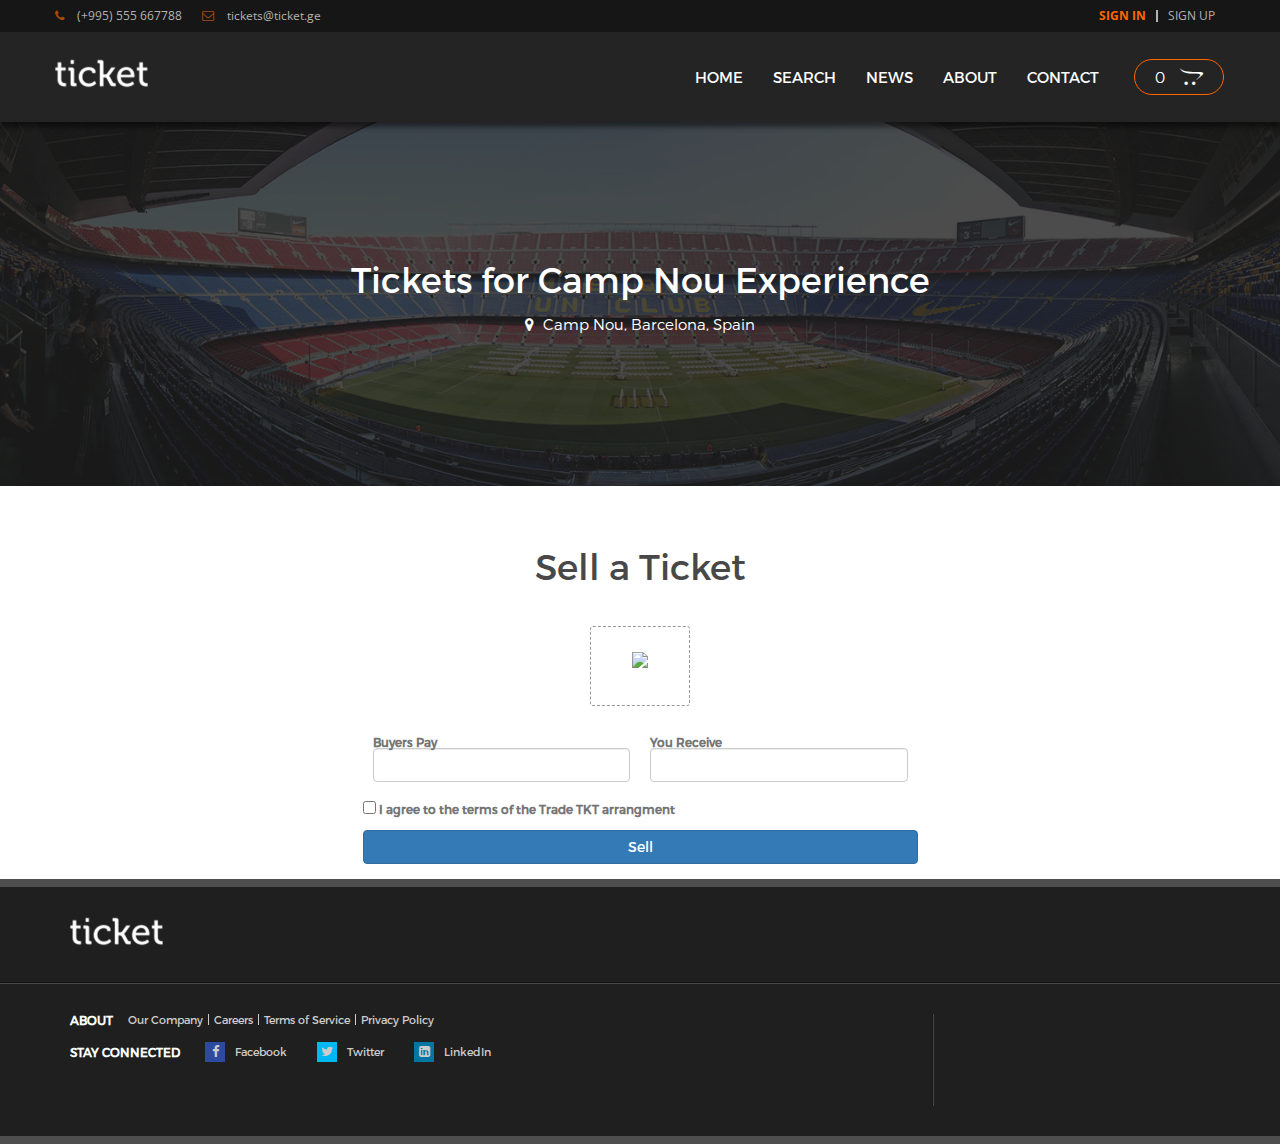
==== sell.html @ 79a6aaeb "Sell Added" ====
<!DOCTYPE html>
<html lang="en">

<head>
  <meta charset="UTF-8">
  <meta http-equiv="X-UA-Compatible" content="IE=edge">
  <meta name="viewport" content="width=device-width, initial-scale=1.0">
  <title>Ticket Trade</title>
  <link rel="stylesheet" href="https://fonts.googleapis.com/css?family=Open+Sans:300,400,600,700">
  <link rel="stylesheet" href="css/bootstrap.min.css">
  <link rel="stylesheet" href="css/bootstrap-select.min.css">
  <link rel="stylesheet" href="css/bootstrap-slider.min.css">
  <link rel="stylesheet" href="css/jquery.scrolling-tabs.min.css">
  <link rel="stylesheet" href="css/bootstrap-checkbox.css">
  <link rel="stylesheet" href="css/flexslider.css">
  <link rel="stylesheet" href="css/featherlight.min.css">
  <link rel="stylesheet" href="css/font-awesome.min.css">
  <link rel="stylesheet" href="css/bootstrap.offcanvas.min.css">
  <link rel="stylesheet" href="css/core.css">

  <!-- Custom styles for this template -->
  <link rel="stylesheet" href="css/style.css" >
  <link rel="stylesheet" href="css/responsive.css" >
  <style>
    a {
      color: #333;
    }
    a:hover {
      color: #E8D426;
      text-decoration: none;
    }
    .form-control:focus {
      color: #000;
      background-color: #fff;
      border: 2px solid #E8D426;
      outline: 0;
      box-shadow: none;
    }
  </style>
</head>

<body>
  <header id="masthead" class="site-header">
    <div class="top-header top-header-bg">
      <div class="container">
        <div class="row">
          <div class="top-left">
            <ul>
              <li>
                <a href="#">
                  <i class="fa fa-phone"></i>
                  (+995) 555 667788
                </a>
              </li>
              <li>
                <a href="mailto:tickets@ticket.ge"> 
                  <i class="fa fa-envelope-o"></i>
                  tickets@ticket.ge
                </a>
              </li>
            </ul>
          </div>
          <div class="top-right">
            <ul>
              <li>
                <a href="signin.html">Sign In</a>
              </li>
              <li>
                <a href="signup.html">Sign Up</a>
              </li>
            </ul>
          </div>
        </div>
      </div>
    </div>
    <div class="main-header main-header-bg">
      <div class="container">
        <div class="row">
          <div class="site-branding col-md-3">
            <h1 class="site-title"><a href="index.html" title="myticket" rel="home"><img src="images/logo.png" alt="logo"></a></h1>
          </div>

          <div class="col-md-9">
            <nav id="site-navigation" class="navbar">
              <!-- toggle get grouped for better mobile display -->
              <div class="navbar-header">
                <div class="mobile-cart" ><a href="#">0</a></div>
                <button type="button" class="navbar-toggle offcanvas-toggle pull-right" data-toggle="offcanvas" data-target="#js-bootstrap-offcanvas">
                  <span class="sr-only">Toggle navigation</span>
                  <span class="icon-bar"></span>
                  <span class="icon-bar"></span>
                  <span class="icon-bar"></span>
                </button>
              </div>

              <div class="navbar-offcanvas navbar-offcanvas-touch navbar-offcanvas-right" id="js-bootstrap-offcanvas">
                <button type="button" class="offcanvas-toggle closecanvas" data-toggle="offcanvas" data-target="#js-bootstrap-offcanvas">
                   <i class="fa fa-times fa-2x" aria-hidden="true"></i>
                </button>
            
                <ul class="nav navbar-nav navbar-right">
                  <li class="active"><a href="index.html">Home</a></li>
                  <li class="active"><a href="event-by-category.html">Search</a></li>
                  <li><a href="#">News</a></li>
                  <li><a href="#">About</a></li>
                  <li><a href="#">Contact</a></li>
                  <li class="cart"><a href="#">0</a></li>
                </ul>
              </div>
            </nav><!-- #site-navigation -->
          </div>
        </div>
      </div>
    </div>
  </header><!-- #masthead -->
  <section class="section-event-single-featured-header">
    <div class="container">
      <div class="section-content">
        <h1>Tickets for Camp Nou Experience</h1> 
        <p>
          <span>
            <i class="fa fa-map-marker" aria-hidden="true"></i> Camp Nou, Barcelona, Spain
          </span>
        </p>
      </div>
    </div>
  </section>

  <main>
    <h1 class="text-center" style="margin-top: 60px;">Sell a Ticket</h1>
      <div class="container">
        <div class="row">
          <div class="col-md-6 col-md-offset-3" style="margin-top: 40px;">
            <div class="card card-body">
              <form id="submitForm" action="/login" method="post" data-parsley-validate=""
                data-parsley-errors-messages-disabled="true" novalidate="" _lpchecked="1">
                  <div id="image-upload">
                      <div class="dropzone">
                        <img src="http://100dayscss.com/codepen/upload.svg" class="upload-icon" />
                        <input type="file" class="upload-input" />
                      </div>
                  </div>
                <div class="moneysharing">
                  <div class="form-group required ">
                    <label for="payment">Buyers Pay</label>
                    <input type="number" class="form-control text-lowercase" id="payment" required="" name="payment"
                    value="">
                  </div>
                  
                  <div class="form-group required ">
                    <label class="d-flex flex-row align-items-center" for="income">You Receive</label>
                    <input type="number" class="form-control" required="" id="income" name="income" value="">
                  </div>
                </div>
                
                <div class="form-group mt-3 mb-3">
                  <div class="custom-control custom-checkbox">
                    <input type="checkbox" class="custom-control-input" id="agree-terms" name="agree-terms"
                      data-parsley-multiple="agree-terms">
                    <label class="custom-control-label" for="agree-terms">I agree to the terms of the Trade TKT arrangment</label>
                  </div>
                </div>
                <div class="form-group pt-1">
                  <button class="btn btn-primary btn-block" type="submit">Sell</button>
                </div>
              </form>
            </div>
          </div>
        </div>
      </div>
    </div>
  </main>

  <footer id="colophon" class="site-footer">
    <div class="top-footer">
      <div class="container">
        <div class="row">
          
          <div class="col-md-8">
            <a href="#"><img src="images/logo.png" alt="logo"></a>
          </div>
          <div class="col-sm-4 col-md-4">

          </div>
        </div>
        
      </div>
    </div>
    <div class="main-footer">
      <div class="container">
        <div class="row">
          <div class="footer-1 col-md-9">
            <div class="about clearfix">
              <h3>About</h3>
              <ul>
                <li><a href="#">Our Company</a></li>
                <li><a href="#">Careers</a></li>
                <li><a href="#">Terms of Service</a></li>
                <li><a href="#">Privacy Policy</a></li>
              </ul>
            </div>
            <div class="social clearfix">
              <h3>Stay Connected</h3>
              <ul>
                <li class="facebook">
                  <a href="#">
                    <i class="fa fa-facebook" aria-hidden="true"></i>
                    Facebook
                  </a>
                </li>
                <li class="twitter">
                  <a href="#">
                    <i class="fa fa-twitter" aria-hidden="true"></i>
                    Twitter
                  </a>
                </li>
                <li class="linkedin">
                  <a href="#">
                    <i class="fa fa-linkedin-square" aria-hidden="true"></i>
                    LinkedIn
                  </a>
                </li>
              </ul>
            </div>
          </div>
          <div class="footer-2 col-md-3">
          </div>
        </div>
      </div>
    </div>
  </footer>
  <script src="js/jquery-3.2.0.min.js"></script>
  <script src="js/bootstrap-slider.min.js"></script>
  <script src="js/bootstrap-select.min.js"></script>
  <script src="js/jquery.scrolling-tabs.min.js"></script>
  <script src="js/jquery.countdown.min.js"></script>
  <script src="js/jquery.flexslider-min.js"></script>
  <script src="js/jquery.imagemapster.min.js"></script>
  <script src="js/tooltip.js"></script>
  <script src="js/bootstrap.min.js"></script>
  <script src="js/featherlight.min.js"></script>
  <script src="js/featherlight.gallery.min.js"></script>
  <script src="js/bootstrap.offcanvas.min.js"></script>
  <script src="js/main.js"></script>
</body>

</html>
---- css/featherlight.min.css ----
/**
 * Featherlight - ultra slim jQuery lightbox
 * Version 1.7.1 - http://noelboss.github.io/featherlight/
 *
 * Copyright 2017, Noël Raoul Bossart (http://www.noelboss.com)
 * MIT Licensed.
**/
@media all{.featherlight{display:none;position:fixed;top:0;right:0;bottom:0;left:0;z-index:2147483647;text-align:center;white-space:nowrap;cursor:pointer;background:#333;background:rgba(0,0,0,0)}.featherlight:last-of-type{background:rgba(0,0,0,.8)}.featherlight:before{content:'';display:inline-block;height:100%;vertical-align:middle}.featherlight .featherlight-content{position:relative;text-align:left;vertical-align:middle;display:inline-block;overflow:auto;padding:25px 25px 0;border-bottom:25px solid transparent;margin-left:5%;margin-right:5%;max-height:95%;background:#fff;cursor:auto;white-space:normal}.featherlight .featherlight-inner{display:block}.featherlight .featherlight-close-icon{position:absolute;z-index:9999;top:0;right:0;line-height:25px;width:25px;cursor:pointer;text-align:center;font-family:Arial,sans-serif;background:#fff;background:rgba(255,255,255,.3);color:#000;border:0;padding:0}.featherlight .featherlight-close-icon::-moz-focus-inner{border:0;padding:0}.featherlight .featherlight-image{width:100%}.featherlight-iframe .featherlight-content{border-bottom:0;padding:0;-webkit-overflow-scrolling:touch;overflow-y:scroll}.featherlight iframe{border:0}.featherlight *{-webkit-box-sizing:border-box;-moz-box-sizing:border-box;box-sizing:border-box}}@media only screen and (max-width:1024px){.featherlight .featherlight-content{margin-left:0;margin-right:0;max-height:98%;padding:10px 10px 0;border-bottom:10px solid transparent}}
---- css/core.css ----
/*------------------------------------------------------------------
 [Table of contents]

 # Typography
 # Captions
 # Alignments
 # Clearings
 # Widgets
 # Header
 # Top Bar Navigation
 # Logo
 # Menu
 # Footer
 # Block Links
 # Blog Page
 # Blog Single Page
 # Contact Us Page
 # Typography Pages

 -------------------------------------------------------------------*/

/* Typography */

@font-face {
  font-family: "Montserrat-Regular";
  src: url("fonts/Montserrat-Regular.html");
}
@font-face {
  font-family: "Montserrat-Light";
  src: url("fonts/Montserrat-Light.html");
}
@font-face {
  font-family: "Montserrat-Bold";
  src: url("fonts/Montserrat-Bold.html");
}

html, body, span, applet, object, iframe,
h1, h2, h3, h4, h5, h6, p, blockquote, pre,
a, abbr, acronym, address, big, cite, code,
del, dfn, em, img, ins, kbd, q, s, samp,
small, strike, strong, sub, sup, tt, var,
b, u, i, center,
dl, dt, dd, ol, ul, li,
fieldset, form, label, legend,
table, caption, tbody, tfoot, thead, tr, th, td,
article, aside, canvas, details, embed,
figure, figcaption, footer, header, hgroup,
menu, nav, output, ruby, section, summary,
time, mark, audio, video {
  margin: 0;
  padding: 0;
  border: 0;
  vertical-align: baseline;
}

body,
button,
input,
select,
textarea {
    color:#484848;
    font-family: inherit;
    font-size: 14px;
    font-size: 1.4rem;
    line-height: 1.5;
}

h1,
h2,
h3,
h4,
h5,
h6 {
    clear: both;
    font-weight: 500;
    color: #484848;
    font-family: "Montserrat-Regular";
    
}

p {
    margin-bottom: 1.6em; 
    line-height: 1.6;
    font-size: 14px;
    font-family: "Montserrat-Light";
}

b,
strong {
    font-weight: 700;
    color: #484848;
    font-family: "Montserrat-Regular";
    letter-spacing:0.1em;
}

dfn,
cite,
em,
i {
    font-style: italic;
}

blockquote {
    border-left: 4px solid #707070;
    border-left: 4px solid rgba(51, 51, 51, 0.7);
    color: #707070;
    color: rgba(51, 51, 51, 0.7);
    font-size: 18px;
    font-size: 1.8rem;
    font-style: italic;
    line-height: 1.6667;
    margin-bottom: 1.6667em;
    padding-left: 0.7778em;
}

blockquote p {
    margin-bottom: 1.6667em;
}

blockquote > p:last-child {
    margin-bottom: 0;
}

blockquote cite,
blockquote small {
    color: #333;
    font-size: 15px;
    font-size: 1.5rem;
    font-family: "Montserrat-Light";
    line-height: 1.6;
}

blockquote em,
blockquote i,
blockquote cite {
    font-style: normal;
}

blockquote strong,
blockquote b {
    font-weight: 400;
}

address {
    font-style: italic;
    margin: 0 0 1.6em;
}

code,
kbd,
tt,
var,
samp,
pre {
    font-family: Inconsolata, monospace;
    -webkit-hyphens: none;
    -moz-hyphens: none;
    -ms-hyphens: none;
    hyphens: none;
}

pre {
    background-color: transparent;
    background-color: rgba(0, 0, 0, 0.01);
    border: 1px solid #eaeaea;
    border: 1px solid rgba(51, 51, 51, 0.1);
    line-height: 1.2;
    margin-bottom: 1.6em;
    max-width: 100%;
    overflow: auto;
    padding: 0.8em;
    white-space: pre;
    white-space: pre-wrap;
    word-wrap: break-word;
}

abbr[title] {
    border-bottom: 1px dotted #eaeaea;
    border-bottom: 1px dotted rgba(51, 51, 51, 0.1);
    cursor: help;
}

mark,
ins {
    background-color: #fff9c0;
    text-decoration: none;
}

sup,
sub {
    font-size: 75%;
    height: 0;
    line-height: 0;
    position: relative;
    vertical-align: baseline;
}

sup {
    bottom: 1ex;
}

sub {
    top: .5ex;
}

small {
    font-size: 75%;
}

big {
    font-size: 125%;
}

hr {
    background-color: #eaeaea;
    background-color: rgba(51, 51, 51, 0.1);
    border: 0;
    height: 1px;
    margin-bottom: 1.6em;
}



dl {
    margin-bottom: 1.6em;
}

dt {
 
    font-weight: 700;
    color: #484848;
    font-family: "Montserrat-Regular";
    letter-spacing:0.1em;
}

dd {
    margin-bottom: 1.6em;
}

table,
th,
td {
    border: 1px solid #eaeaea;
    border: 1px solid rgba(51, 51, 51, 0.1);
}

table {
    border-collapse: separate;
    border-spacing: 0;
    border-width: 1px 0 0 1px;
    margin: 0 0 1.6em;
    table-layout: fixed; /* Prevents HTML tables from becoming too wide */
    width: 100%;
}

caption,
th,
td {
    font-weight: normal;
    text-align: left;
}

th {
    border-width: 0 1px 1px 0;
    font-weight: 700;
}

td {
    border-width: 0 1px 1px 0;
}

th, td {
    padding: 8px;
}

img {
    -ms-interpolation-mode: bicubic;
    border: 0;
    height: auto;
    max-width: 100%;
    vertical-align: middle;
}

figure {
    margin: 0;
}

figure.wp-caption{
    
   
    max-width: 100%;
}

figcaption.wp-caption-text{
    
    padding:8px 0 8px 0;
}

del {
    opacity: 0.8;
}

::-webkit-input-placeholder {
    color: rgba(51, 51, 51, 0.7);
    font-family: "Montserrat-Regular";
}

:-moz-placeholder {
    color: rgba(51, 51, 51, 0.7);
    font-family: "Montserrat-Regular";
}

::-moz-placeholder {
    color: rgba(51, 51, 51, 0.7);
    font-family: "Montserrat-Regular";
    opacity: 1; /* Since FF19 lowers the opacity of the placeholder by default */
}

:-ms-input-placeholder {
    color: rgba(51, 51, 51, 0.7);
    font-family: "Montserrat-Regular";
}

.page-content a:hover,,
.post-content a:hover,
.page-content a:focus,
.post-content a:focus,
.comment-content a:hover,
.comment-content a:focus,
.pingback .comment-body > a:hover,
.pingback .comment-body > a:focus {
    border-bottom: 0;
}

.page-content a img,
.post-content a img,
.comment-content a img {
    display: block;
}

.entry-summary .more-link:after {
    white-space: nowrap;
}

.entry-summary .more-link:after {
    content: "\f429";
    font-size: 16px;
    position: relative;
    top: 5px;
}

.entry-summary,
.page-content,
.post-content,
.comment-content {
    -webkit-hyphens: auto;
    -moz-hyphens: auto;
    -ms-hyphens: auto;
    hyphens: auto;
    word-wrap: break-word;
}

 .entry-summary h1,
 .page-content h1,
 .post-content h1,
 .comment-content h1 {
 font-size: 26px;
 font-size: 2.6rem;
 line-height: 1.1538;
 margin-top: 1.8462em;
 margin-bottom: 0.9231em;
 }

 .entry-summary h2,
 .page-content h2,
 .post-content h2,
 .comment-content h2 {
 font-size: 22px;
 font-size: 2.2rem;
 line-height: 1.3636;
 margin-top: 2.1818em;
 margin-bottom: 1.0909em;
 }

 .entry-summary h3,
 .page-content h3,
 .post-content h3,
 .comment-content h3 {
 font-size: 18px;
 font-size: 1.8rem;
 line-height: 1.3333;
 margin-top: 2.6667em;
 margin-bottom: 1.3333em;
 }

 .entry-summary h4,
 .entry-summary h5,
 .entry-summary h6,
 .page-content h4,
 .post-content h4,
 .page-content h5,
 .post-content h5,
 .page-content h6,
 .post-content h6,
 .comment-content h4,
 .comment-content h5,
 .comment-content h6 {
 font-size: 15px;
 font-size: 1.5rem;
 line-height: 1.2;
 margin-top: 3.2em;
 margin-bottom: 1.6em;
 }

 .entry-summary h5,
 .entry-summary h6,
 .page-content h5,
 .post-content h5,
 .page-content h6,
 .post-content h6,
 .comment-content h5,
 .comment-content h6 {
 letter-spacing: 0.1em;
 text-transform: uppercase;
 }

/* Input fields animations */

select,
textarea,
input[type="text"],
input[type="password"],
input[type="datetime"],
input[type="datetime-local"],
input[type="date"],
input[type="month"],
input[type="time"],
input[type="week"],
input[type="number"],
input[type="email"],
input[type="submit"],
input[type="url"],
input[type="search"],
input[type="tel"],
input[type="color"] {
  -webkit-transition: all 1s ease-in-out;
  -moz-transition: all 1s ease-in-out;
  -ms-transition: all 1s ease-in-out;
  -o-transition: all 1s ease-in-out;
  transition: all 1s ease-in-out;
}

textarea:focus,
input[type="text"]:focus,
input[type="password"]:focus,
input[type="datetime"]:focus,
input[type="datetime-local"]:focus,
input[type="date"]:focus,
input[type="month"]:focus,
input[type="time"]:focus,
input[type="week"]:focus,
input[type="number"]:focus,
input[type="email"]:focus,
input[type="url"]:focus,
input[type="search"]:focus,
input[type="tel"]:focus,
input[type="color"]:focus {
  /* border-color:#f7ca18; */
  -webkit-box-shadow: none;
  -moz-box-shadow: none;
  box-shadow: none;
  outline: none;
}


article, aside, details, figcaption, figure,
footer, header, hgroup, menu, nav, section {
  display: block;
}

body {
  line-height: 1;
  font-family: "Montserrat-Light";
  font-size: 12px;
  color: #757575;
}

ol, ul {
  list-style: none;
}

blockquote, q {
  quotes: none;
}

blockquote:before, blockquote:after,
q:before, q:after {
  content: '';
  content: none;
}

table {
  border-collapse: collapse;
  border-spacing: 0;
}

a {
  color: #757575;
  -moz-transition: all 0.3s ease-in-out 0s;
  -webkit-transition: all 0.3s ease-in-out 0s;
  -ms-transition: all 0.3s ease-in-out 0s;
  -o-transition: all 0.3s ease-in-out 0s;
  transition: all 0.3s ease-in-out 0s;
}
a:hover, a:active, a:focus {
  text-decoration: none;
  -moz-transition: all 0.3s ease-in-out 0s;
  -webkit-transition: all 0.3s ease-in-out 0s;
  -ms-transition: all 0.3s ease-in-out 0s;
  -o-transition: all 0.3s ease-in-out 0s;
  transition: all 0.3s ease-in-out 0s;
}

.color-theme {
  /* color: #f7ca18; */
}

.bg-color-theme,
.bnt-theme {
  /*background-color: #f7ca18;*/
  -moz-transition: all 0.3s ease-in-out 0s;
  -webkit-transition: all 0.3s ease-in-out 0s;
  -ms-transition: all 0.3s ease-in-out 0s;
  -o-transition: all 0.3s ease-in-out 0s;
  transition: all 0.3s ease-in-out 0s;
}
.bg-color-theme:hover,
.bnt-theme:hover {
  opacity: 0.8;
  -moz-transition: all 0.3s ease-in-out 0s;
  -webkit-transition: all 0.3s ease-in-out 0s;
  -ms-transition: all 0.3s ease-in-out 0s;
  -o-transition: all 0.3s ease-in-out 0s;
  transition: all 0.3s ease-in-out 0s;
}

.no-margin {
  margin: 0 !important;
}

.no-padding {
  padding: 0 !important;
}

.heading-light, .text-light {
  font-family: "Montserrat-Light";
  line-height: 2;
}

.heading-regular, .text-regular {
  font-family: "Montserrat-Regular";
}

.heading-bold, .text-bold {
  font-family: "Montserrat-Bold";
}

.list-item li {
  list-style: none;
  float: left;
}

.font12 {
  font-size: 12px;
}

.font13 {
  font-size: 13px;
}

.font14 {
  font-size: 14px;
}

.font15 {
  font-size: 15px;
}

.font16 {
  font-size: 16px;
}

.font17 {
  font-size: 17px;
}

.font19 {
  font-size: 19px;
}

.font20 {
  font-size: 20px;
}

.font21 {
  font-size: 21px;
}

.font25 {
  font-size: 25px;
}

.font28 {
  font-size: 28px;
}

.font36 {
  font-size: 36px;
}

.font42 {
  font-size: 42px;
}

.screen-reader-text {
    clip: rect(1px, 1px, 1px, 1px);
    height: 1px;
    overflow: hidden;
    position: absolute !important;
    width: 1px;
}
/**
 * Captions
 */

.wp-caption {
    margin-bottom: 1.6em;
    max-width: 100%;
}

.wp-caption img[class*="wp-image-"] {
    display: block;
    margin: 0;
}

.wp-caption-text {
    color: #707070;
    color: rgba(51, 51, 51, 0.7);
    font-family: "Montserrat-Light"
    font-size: 12px;
    font-size: 1.2rem;
    line-height: 1.5;
    padding: 0.5em 0;
}

/**
 * Alignments
 */

.alignleft {
    display: inline;
    float: left;
}

.alignright {
    display: inline;
    float: right;
}

.aligncenter {
    display: block;
    margin-right: auto;
    margin-left: auto;
}

blockquote.alignleft,
.wp-caption.alignleft,
img.alignleft {
    margin: 0.4em 1.6em 1.6em 0;
}

blockquote.alignright,
.wp-caption.alignright,
img.alignright {
    margin: 0.4em 0 1.6em 1.6em;
}

blockquote.aligncenter,
.wp-caption.aligncenter,
img.aligncenter {
    clear: both;
    margin-top: 0.4em;
    margin-bottom: 1.6em;
}

.wp-caption.alignleft,
.wp-caption.alignright,
.wp-caption.aligncenter {
    margin-bottom: 1.2em;
}


/**
 * Clearings
 */

.clear:before,
.clear:after,
.site:before,
.site:after,
.entry-content:before,
.entry-content:after,
.comment-content:before,
.comment-content:after,
.site-content:before,
.site-content:after,
.nav-links:before,
.nav-links:after,
.comment-navigation:before,
.comment-navigation:after,
.social-navigation ul:before,
.social-navigation ul:after,
.textwidget:before,
.textwidget:after {
    content: "";
    display: table;
}

.clear:after,
.site:after,
.entry-content:after,
.comment-content:after,
.site-content:after,
.nav-links:after,
.comment-navigation:after,
.social-navigation ul:after,
.textwidget:after {
    clear: both;
}

/**
 * Widgets
 */

.widget {
    color: #707070;
    color: rgba(51, 51, 51, 0.7);
    -webkit-hyphens: auto;
    -moz-hyphens: auto;
    -ms-hyphens: auto;
    hyphens: auto;
    margin: 0 auto 9.09090%;
    width: 100%;
    word-wrap: break-word;
}

.widget pre {
    line-height: 1.2;
}

.widget button,
.widget input,
.widget select,
.widget textarea {
    font-size: 16px;
    font-size: 1.6rem;
    line-height: 1.5;
}

.widget button,
.widget input {
    line-height: normal;
}

.widget button,
.widget input[type="button"],
.widget input[type="reset"],
.widget input[type="submit"] {
    font-size: 12px;
    font-size: 1.2rem;
    padding: 0.7917em 1.5833em;
}

.widget input[type="text"],
.widget input[type="email"],
.widget input[type="url"],
.widget input[type="password"],
.widget input[type="search"],
.widget textarea {
    padding: 12px;
}

.widget-title {
    color: #484848;
    font-size: 20px;
    font-family: "Montserrat-Regular";
    border-bottom: 1px solid #acacac;
    padding-bottom: 22px;
    margin-bottom: 30px;
    text-transform: uppercase;
    text-align:center;
}

.widget > :last-child {
    margin-bottom: 0;
}

.widget_calendar table {
    margin: 0;
}

.widget_calendar td,
.widget_calendar th {
    line-height: 2.3333;
    text-align: center;
    padding: 0;
}

.widget_calendar caption {
    font-family: "Montserrat-Regular";
    font-weight: 700;
    margin: 0 0 1.6em;
    letter-spacing: 0.04em;
    text-transform: uppercase;
}

.widget_calendar tbody a {
    -webkit-tap-highlight-color: rgba(255, 255, 255, 0.3);
    background-color: #333;
    color: #fff;
    display: block;
    font-weight: 700;
}

.widget_calendar tbody a:hover,
.widget_calendar tbody a:focus {
    background-color: #707070;
    background-color: rgba(51, 51, 51, 0.7);
    color: #fff;
}

.widget_archive a,
.widget_categories a,
.widget_links a,
.widget_meta a,
.widget_nav_menu a,
.widget_pages a,
.widget_recent_comments a,
.widget_recent_entries a {
    border: 0;
}

.widget_archive ul,
.widget_categories ul,
.widget_links ul,
.widget_meta ul,
.widget_nav_menu ul,
.widget_pages ul,
.widget_recent_comments ul,
.widget_recent_entries ul {
    list-style: none;
    margin: 0;
}

.widget_archive li,
.widget_categories li,
.widget_links li,
.widget_meta li,
.widget_nav_menu li,
.widget_pages li,
.widget_recent_comments li,
.widget_recent_entries li {
    border-top: 1px solid #eaeaea;
    border-top: 1px solid rgba(51, 51, 51, 0.1);
    padding: 0.7667em 0;
}

.widget_archive li:first-child,
.widget_categories li:first-child,
.widget_links li:first-child,
.widget_meta li:first-child,
.widget_nav_menu li:first-child,
.widget_pages li:first-child,
.widget_recent_comments li:first-child,
.widget_recent_entries li:first-child {
    border-top: 0;
    padding-top: 0;
}

.widget_archive li:last-child,
.widget_categories li:last-child,
.widget_links li:last-child,
.widget_meta li:last-child,
.widget_nav_menu li:last-child,
.widget_pages li:last-child,
.widget_recent_comments li:last-child,
.widget_recent_entries li:last-child {
    padding-bottom: 0;
}

.widget_categories .children,
.widget_nav_menu .sub-menu,
.widget_pages .children {
    border-top: 1px solid #eaeaea;
    border-top: 1px solid rgba(51, 51, 51, 0.1);
    margin: 0.7667em 0 0 0.8em;
    padding-top: 0.7667em;
}

.widget_recent_entries .post-date {
    display: block;
}

.widget_rss ul {
    list-style: none;
    margin: 0;
}

.widget_rss li {
    margin-bottom: 1.6em;
}

.widget_rss ul:last-child,
.widget_rss li:last-child {
    margin-bottom: 0;
}

.widget_rss .rsswidget {
    border: 0;
    font-weight: 700;
}

.widget_rss .rsswidget img {
    margin-top: -4px;
}

.widget_rss .rss-date,
.widget_rss cite {
    font-family: "Montserrat-Regular";
    font-size: 12px;
    font-size: 1.2rem;
    font-style: normal;
    display: block;
    line-height: 2;
    opacity: 0.8;
}

.textwidget > :last-child {
    margin-bottom: 0;
}

.textwidget a {
    border-bottom: 1px solid #333;
}

.textwidget a:hover,
.textwidget a:focus {
    border-bottom: 0;
}

.widget > ul, .widget > form, .widget .tagcloud,  .widget .menu, .widget .textwidget{
    margin-left:16px;
    margin-right:16px;
    padding-top:0px;
}
.widget select {
    overflow: hidden;
    max-width: 100%;
}
.widget_categories select,
.widget_archive select {
    display: table;
    margin: 0 auto;
}
.widget_categories select, .widget_archive select, .textwidget select {
    border: 1px solid #888;
    border-radius: 0;
    cursor: pointer;
    color: #888;
    padding: 12px 45px 12px 20px;
    /*background: url(images/down-arrow.png) no-repeat;*/
    -webkit-appearance: none;
    -moz-appearance: none;
    -ms-appearance: none;
    background-position: 94% 53%;
}
.core_popular_posts ul li{list-style: none;}
.core_popular_posts h6{text-transform: none; font-family: "Montserrat-Light";}
.widget-area h5, .core_popular_posts h6{ margin: 0px 0; }
.widget-area > .widget {} h3.widget-title:first-child {
    margin-top: 0!important;
}

/*************************************
 Header
 *************************************/
@media (min-width: 992px) {
    .page .container-header {
        box-shadow: 1px 7px 20px rgba(0, 0, 0, 0.15);
    }
}
.page .header-wrapper {
  float: left;
  position: relative;
  width: 100%;
  z-index: 2;
}

.page .logo a img {
  box-shadow: 1px 7px 20px rgba(0, 0, 0, 0.15);
}

.header-wrapper h1.site-title{
    width:500px;
}

.header-wrapper .site-title a{
  color:#c0c6da;
  font-size:20pt;
  margin-top:3px;
  letter-spacing:0.1em;
  text-overflow: ellipsis;
  height:25px;
}

.container-header {
  position: relative;
 /* height: 104px; */
}

@media (min-width: 992px) {
  .header-position {
    position: absolute;
    top: 0;
    left: 0;
    z-index: 100;
    float: left;
    width: 100%;
    background-color: #fff;
  }
}
/* Top Bar Navigation */
.top-nav {
  background-color: #1a265c;
  height: 37px;
}
.top-nav .top-right {
  text-align: right;
}
.top-nav ul .top-search .navbar-form .form-control {
  -moz-transition: all 0.5s ease-in-out 0s;
  -webkit-transition: all 0.5s ease-in-out 0s;
  -ms-transition: all 0.5s ease-in-out 0s;
  -o-transition: all 0.5s ease-in-out 0s;
  transition: all 0.5s ease-in-out 0s;
  max-width: 70px;
  font-size: 12px;
  font-family: "Montserrat-Light";
  display: inline-block;
  width: auto;
  vertical-align: middle;
}
.top-nav ul .top-search .navbar-form button {
  font-size: 16px;
  margin-top: 9px;
  float: right;
}
.top-nav ul .top-search .navbar-form .form-control, .top-nav ul .top-search .navbar-form button {
  background-color: transparent !important;
  border: none;
  border-radius: 0;
  color: #fff;
}
.top-nav ul .top-search .navbar-form:hover .form-control {
  max-width: 120px;
  -moz-transition: all 0.5s ease-in-out 0s;
  -webkit-transition: all 0.5s ease-in-out 0s;
  -ms-transition: all 0.5s ease-in-out 0s;
  -o-transition: all 0.5s ease-in-out 0s;
  transition: all 0.5s ease-in-out 0s;
}
.top-nav ul .login {
  float: right;
  margin-left: 15px;
  margin-right: 0;
  padding-right: 0;
}
.top-nav ul .login a {
  background-color: #3a539b;
  height: 23px;
  margin: 8px 0;
  line-height: 2.2;
  color: #c0c6da;
  padding: 0 15px;
  border-radius: 3px;
  font-size: 10px;
  font-family: "Montserrat-Light";
}
.top-nav ul li a {
  color: #9396a9;
  display: block;
  line-height: 3;
}
.top-nav ul li a .lnr {
  font-size: 20px;
}
.top-nav ul li a .icon {
  width: 30px;
  height: 37px;
  float: left;
  background-position: center center !important;
  margin-right: 5px;
}
.top-nav ul li a .mail-icon {
  background: url("css/icons/mail-icon.html") no-repeat;
}
.top-nav ul li a .phone-icon {
  background: url("css/icons/phone-icon.html") no-repeat;
}
.top-nav ul li a:hover {
  text-decoration: none;
}

/* Logo */

@media (min-width: 992px) {
  .logo {
    position: absolute;
    display: inline-block;
    width: 224px;
    z-index: 10;
  }
  .logo a {
    display: block;
  }
  .logo a img {
    box-shadow: 2px 11px 16px rgba(0, 0, 0, 0.8);
  }
}
@media (max-width: 991px) {
  .logo-mobile {
    float: left;
    width: 150px;
    position: absolute;
    top: 6px;
    left: 15px;
    z-index: 9999;
  }
  .logo-mobile a {
    display: block;
  }
  .logo-mobile img {
    max-width: 100%;
  }
}
/* Search page */
.content_search > .hentry {
    margin-bottom: 38px;
}
.content_search p, .not-found p{
    margin: 0 0 16px;
}
/* Search page: No result search */
.no-results .search-form {
    max-width: 400px;
    width: 100%;
    position: relative;
}
.no-results{
    padding-bottom: 70px;
}
.search-form-group {
    position: relative;
}
.search-form-text {
    border: 1px solid #e7ebee;
    color: #444444;
    padding: 11px 54px 11px 13px;
    width: 100%;
    -webkit-appearance: none;
    border-radius: 0;
}
.search-form-text:focus {
    outline: none;
}
.entry-title {
    line-height: normal;
    margin: 0 0 14px 0;
    border-bottom: 1px solid #e5e7e8;
    padding-bottom: 6px;
    
}

.search-form-button {
    position: absolute;
    top: 0;
    right: 0;
    border: none;
    padding: 0;
    height: 44px;
    width: 44px;
    line-height: 44px;
    font-size: 14px;
    text-align: center;
    background: transparent;
}
.hentry > *:last-child {
    margin-bottom: 0;
}
.post__meta-list_inline {
    list-style: none;
    padding: 0;
    margin: 0;
}
.post__meta-list_inline .post__meta-item {
    display: inline-block;
    margin-right: 20px;
}
.post__meta-item {
    position: relative;
    font-size: 13px;
    padding-left: 0px;
    color: #888888;
    margin-right: 45px;
}
.post__meta-item .fa{
    margin-right: 8px;
    /* color: #f7ca18; */
}

/* Menu */

.menu {
    padding: 18px 0 15px 0 ;
}
.menu .nav > li > a {
  color: #1a265c;
  font-family: "Montserrat-Light";
  font-size: 14px;
  border-bottom: 2px solid #fff;
  text-transform: uppercase;
  text-overflow: ellipsis;
  max-width: 200px;
  overflow: hidden;
  white-space: nowrap;
}
.menu .current a,
.menu .nav > li a:hover {
  /* border-bottom: 2px solid #f7ca18 !important; */
}

.mean-container .mean-nav ul li a:hover {
  /* color: #f7ca18; */
}

@media (max-width: 991px) {
  .mobile-menu {
    margin-top: -15px;
  }
}

/*************************************
   Header Type 1
*************************************/
.container-header.type1 {
  /************************************* /
  /* Top Bar Nav */
  /************************************* /
  /* logo */
  /************************************* /
  /* Menu */
}
.container-header.type1 .top-nav .top-left {
  text-align: left;
}
.container-header.type1 .top-nav .top-left ul li:nth-child(1) {
  margin-right: 20px;
}
@media (min-width: 992px) {
  .container-header.type1 .logo {
    top: 0;
    left: 0;
    right: 0;
    margin: auto;
  }
}
@media (max-width: 991px) {
  .container-header.type1 .header-middle .container {
    position: relative;
  }
}
@media (min-width: 1200px) {
  .container-header.type1 .menu .nav > li {
    width: 200px;
    text-overflow: ellipsis;

  }
  .container-header.type1 .menu .nav > li:nth-child(2) {
    margin-right: 140px;
  }
  .container-header.type1 .menu .nav > li:nth-child(3) {
    margin-left: 140px;
  }
  .container-header.type1 .menu .nav > li:nth-child(6) {
    margin-right: 140px;
  }
  .container-header.type1 .menu .nav > li:nth-child(7) {
    margin-left: 140px;
  }
}
@media (min-width: 992px) and (max-width: 1199px) {
  .container-header.type1 .menu .nav > li {
    width: 180px;
  }
  .container-header.type1 .menu .nav > li:nth-child(2) {
    margin-right: 100px;
  }
  .container-header.type1 .menu .nav > li:nth-child(3) {
    margin-left: 100px;
  }
  .container-header.type1 .menu .nav > li:nth-child(6) {
    margin-right : 100px;
  }
  .container-header.type1 .menu .nav > li:nth-child(7) {
    margin-left: 100px;
  }
  .container-header.type1 .menu .logo {
    width: 210px !important;
  }
  .container-header.type1 .menu .logo img {
    max-width: 100%;
  }
  .container-header.type1 .menu .nav > li > a {
    font-size: 12px !important;
  }
}
.container-header.type1 .menu .nav > li:nth-child(5), .container-header.type1 .menu .nav > li:nth-child(6) .container-header.type1 .menu .nav > li:nth-child(7), .container-header.type1 .menu .nav > li:nth-child(8){
  margin-top: 10px;
} 
/*************************************
   Header Type 2
*************************************/
.container-header.type2 {
  /************************************* /
  /* logo */
  /************************************* /
  /* Menu */
}
.container-header.type2 .container {
  position: relative;
}
@media (min-width: 992px) {
  .container-header.type2 .logo {
    top: -37px;
    left: 15px;
  }
}
.container-header.type2 .menu .sf-menu > li {

  float:right;
}
.container-header.type2 .menu .nav > li > a {
  padding-left: 25px;
  padding-right: 25px;
}
.container-header.type2 .menu .sf-menu li:first-child a{
  padding-right: 0px;
}
.container-header.type2 .menu .nav > li:nth-child(4) a {
  padding-right: 0 !important;
}

h1.page-title{  text-transform: uppercase; font-size:20pt;}
/*  Main Content */

.content-wrapper {
  width: 100%;
  float: left;
}

/* Footer */

.footer-wrapper {
  background-color: #1a265c;
  padding-bottom: 24px;
  width: 100%;
  float: left;
}
.footer-wrapper .foooter-container {
  background-color: #fff;
  padding: 55px 0 0;
  line-height: 2;
}
.footer-wrapper .foooter-container .footer-middle {
  padding-bottom: 30px;
  border-bottom: 1px solid #e9e9e9;
}
.footer-wrapper .foooter-container .footer-middle .contact-footer .logo-footer {
  float: left;
  display: block;
  margin-bottom: 10px;
}
.footer-wrapper .foooter-container .footer-middle .contact-footer .logo-footer img {
  max-width: 100%;
}
.footer-wrapper .foooter-container .footer-middle .contact-footer .contact-desc {
  clear: both;
  margin-bottom: 10px;
}
.footer-wrapper .foooter-container .footer-middle .contact-footer .contact-phone-email {
  clear: both;
}
.footer-wrapper .foooter-container .footer-middle .contact-footer .contact-phone-email .contact-email {
  margin-left: 30px;
}
.footer-wrapper .foooter-container .footer-middle .contact-footer .contact-phone-email .contact-email a {
  color: #757575;
  -moz-transition: all 0.3s ease-in-out 0s;
  -webkit-transition: all 0.3s ease-in-out 0s;
  -ms-transition: all 0.3s ease-in-out 0s;
  -o-transition: all 0.3s ease-in-out 0s;
  transition: all 0.3s ease-in-out 0s;
}
.footer-wrapper .foooter-container .footer-middle .contact-footer .contact-phone-email .contact-email a:hover {
  -moz-transition: all 0.3s ease-in-out 0s;
  -webkit-transition: all 0.3s ease-in-out 0s;
  -ms-transition: all 0.3s ease-in-out 0s;
  -o-transition: all 0.3s ease-in-out 0s;
  transition: all 0.3s ease-in-out 0s;
  /* color: #f7ca18; */
}
.footer-wrapper .foooter-container .footer-middle .links-footer h6 {
  margin-bottom: 15px;
  text-transform:uppercase;
  color: #757575;
}
.footer-wrapper .foooter-container .footer-middle .links-footer ul li {
  line-height: 2.6;
}
.footer-wrapper .foooter-container .footer-middle .links-footer ul li a {
  -moz-transition: all 0.3s ease-in-out 0s;
  -webkit-transition: all 0.3s ease-in-out 0s;
  -ms-transition: all 0.3s ease-in-out 0s;
  -o-transition: all 0.3s ease-in-out 0s;
  transition: all 0.3s ease-in-out 0s;
  text-transform: uppercase;
}
.footer-wrapper .foooter-container .footer-middle .links-footer ul li a:hover {
  -moz-transition: all 0.3s ease-in-out 0s;
  -webkit-transition: all 0.3s ease-in-out 0s;
  -ms-transition: all 0.3s ease-in-out 0s;
  -o-transition: all 0.3s ease-in-out 0s;
  transition: all 0.3s ease-in-out 0s;
  /* color: #f7ca18; */
}
.footer-wrapper .foooter-container .footer-middle .links-social {
  max-width: 350px;
  margin: 0 auto;
}
.footer-wrapper .foooter-container .footer-middle .links-social .login-dashboard a {
  color: #fff;
  padding: 18px 30px;
  text-transform: uppercase;
  display: block;
  letter-spacing: 1px;
}
.footer-wrapper .foooter-container .footer-middle .links-social ul {
  margin-top: 28px;
}
.footer-wrapper .foooter-container .footer-middle .links-social ul li a {
  font-size: 22px;
  color: #9f9f9f;
  -moz-transition: all 0.3s ease-in-out 0s;
  -webkit-transition: all 0.3s ease-in-out 0s;
  -ms-transition: all 0.3s ease-in-out 0s;
  -o-transition: all 0.3s ease-in-out 0s;
  transition: all 0.3s ease-in-out 0s;
}
.footer-wrapper .foooter-container .footer-middle .links-social ul li a:hover {
  -moz-transition: all 0.3s ease-in-out 0s;
  -webkit-transition: all 0.3s ease-in-out 0s;
  -ms-transition: all 0.3s ease-in-out 0s;
  -o-transition: all 0.3s ease-in-out 0s;
  transition: all 0.3s ease-in-out 0s;
  /* color: #f7ca18; */
}
.footer-wrapper .foooter-container .footer-middle .contact-footer p {

  font-size: 12px;
}
@media (max-width: 991px) {
  .footer-wrapper .foooter-container .footer-middle .contact-footer {
    margin-bottom: 30px;
  }
  .footer-wrapper .foooter-container .footer-middle .links-footer {
    margin-bottom: 30px;
  }
}
@media (max-width: 767px) {
  .footer-wrapper .foooter-container .footer-middle .contact-footer {
    text-align: center;
  }
  .footer-wrapper .foooter-container .footer-middle .contact-footer .logo-footer {
    width: 100%;
  }
  .footer-wrapper .foooter-container .footer-middle .links-footer {
    text-align: center;
  }
  .footer-wrapper .foooter-container .footer-middle .links-footer h6 {
    margin-top: 20px;
  }
}
.footer-wrapper .foooter-container .footer-bottom {
  padding: 30px 0;
}
.footer-wrapper .foooter-container .footer-bottom p {
  color: #9f9f9f;
  margin-bottom:0px;
}

/*************************************
   Footer Type 2
*************************************/
/************************************* /
/* Title */
.title.type1 {
  position: relative;
  padding-bottom: 22px;
}
.title.type1:before {
  content: "";
  background-color: #000;
  width: 38px;
  height: 2px;
  position: absolute;
  bottom: 0;
  left: 0;
}

/* # Blog Pagination */

.page-links {
    clear: both;
    font-family: "Montserrat-Light";
    margin-bottom: 1.3333em;
}

.page-links a,
.page-links > span {
    border: 1px solid #eaeaea;
    border: 1px solid rgba(51, 51, 51, 0.1);
    display: inline-block;
    font-size: 12px;
    font-size: 1.2rem;
    height: 2.2em;
    line-height: 2;
    margin: 0 0.3333em 0.3333em 0;
    text-align: center;
    width: 2.2em;
}

.page-links a {
    -webkit-tap-highlight-color: rgba(255, 255, 255, 0.3);
    background-color: #333;
    border-color: #333;
    color: #fff;
}

.page-links a:hover,
.page-links a:focus {
    background-color: #707070;
    background-color: rgba(51, 51, 51, 0.7);
    border-color: transparent;
    color: #fff;
}

.page-links > .page-links-title {
    border: 0;
    color: #707070;
    color: rgba(51, 51, 51, 0.7);
    height: auto;
    margin: 0;
    padding-right: 0.5em;
    width: auto;
}

.page-links {
    margin-bottom: 1.4117em;
}

.page-links a,
.page-links > span {
    margin: 0 0.2857em 0.2857em 0;
    
}
.page-links span.screen-reader-text{ position: relative!important; }
.page-links a span.screen-reader-text{ color:#fff!important;}

.pagination-wrapper {
  text-align: center;
}
.pagination-wrapper .pagination > li {
  float: left;
}
.pagination-wrapper .pagination > li:hover {
  color:#ccc!important;
}
.pagination-wrapper .prev {
  background: url("css/icons/prev.html") no-repeat;
  background-position: left center;
  padding-left: 15px;
  cursor: pointer;

}
.pagination-wrapper .next {
  background: url("css/icons/next.html") no-repeat;
  background-position: right center;
  padding-right: 15px;
  cursor: pointer;
}

@media (max-width: 767px) {
  .pagination > li > a, .pagination > li > span {
    margin-left: 0 !important;
  }

  .prev a, .next a {
    font-size: 0 !important;
    padding: 18px 12px !important;
  }
}


/* # Gallery Page */

.galery-wrapper .galery-title {
  padding: 80px 0 50px;
}
.galery-wrapper .galery-title h4 {
  font-size: 20px;
  color: #2d2d2d;
  margin:0px;
}
.galery-wrapper .galery-content {
  float: left;
}
.galery-wrapper .galery-content h4{
  margin-top: 0px;
}
.galery-wrapper .galery-content ul li {
  padding: 0;
  margin: -1px;
}
.galery-wrapper .galery-content ul {
  list-style: none;
}
.galery-wrapper .galery-content ul li img {
  width: 100%;
}
.galery-wrapper .galery-content ul li .galery-item {
  position: relative;
}
.galery-wrapper .galery-content ul li .galery-item .box-content-item{
    display: none;
}
.galery-wrapper .galery-content ul li .galery-item:hover .galery-content {
  visibility: visible;
  opacity: 1;
  -moz-transition: all 0.3s ease-in-out 0s;
  -webkit-transition: all 0.3s ease-in-out 0s;
  -ms-transition: all 0.3s ease-in-out 0s;
  -o-transition: all 0.3s ease-in-out 0s;
  transition: all 0.3s ease-in-out 0s;
}
.galery-wrapper .galery-content ul li .galery-item .galery-content {
  position: absolute;
  background-color: rgba(247, 202, 24, 0.9);
  top: 4%;
  left: 4%;
  right: 4%;
  bottom: 4%;
  margin: auto;
  width: 92%;
  height: 92%;
  z-index: 10;
  text-align: center;
  padding-top: 40%;
  cursor: pointer;
  -moz-transition: all 0.3s ease-in-out 0s;
  -webkit-transition: all 0.3s ease-in-out 0s;
  -ms-transition: all 0.3s ease-in-out 0s;
  -o-transition: all 0.3s ease-in-out 0s;
  transition: all 0.3s ease-in-out 0s;
  visibility: hidden;
  opacity: 0;
}
.galery-wrapper .galery-content ul li .galery-item .galery-content h4 {
  font-size: 20px;
  color: #fff;
  margin-bottom: 20px;
  font-family: time-new-roman;
}
.galery-wrapper .galery-content ul li .galery-item .galery-content a {
  color: #fff;
  font-size: 25px;
}
.galery-wrapper .pagination-wrapper {
  padding: 53px 0;
  display: block;
  float: left;
  width: 100%;
}
.galery-wrapper .pagination-wrapper .pagination {
  margin: 0;
}

.overflow-body {
  overflow: hidden;
}

.bg-popup {
  background-color: rgba(48, 59, 108, 0.9);
  position: fixed;
  width: 100%;
  height: 100%;
  top: 0;
  left: 0;
  z-index: 9998;
  display: none;
}

.bg-popup.ready-popup {
  display: block;
}

.wrapper-popup {
  display: none;
  height: auto;
  left: 0;
  margin: auto;
  max-width: 700px;
  position: fixed;
  right: 0;
  top: 50%;
  z-index: 9999;
  transform: translateX(0) translateY(-50%);
  -webkit-transform: translateX(0) translateY(-50%);
  -moz-transform: translateX(0) translateY(-50%);
  -ms-transform: translateX(0) translateY(-50%);
}
.wrapper-popup .close-popup {
  color: #ececf0;
  font-size: 25px;
  position: absolute;
  top: -45px;
  right: 0;
}
.wrapper-popup .popup-content {
  background-color: #fff;
  float: left;
  padding: 0;
}
.wrapper-popup .popup-content .box-img img {
  width: 100%;
}
.wrapper-popup .popup-content .desc {
  padding: 30px 60px;
}
.wrapper-popup .popup-content .desc p {
  line-height: 2;
  color: #484848;
  font-size: 13px;
  font-family: "Montserrat-Light";
}

.wrapper-popup.ready-popup {
  display: block;
}

/* # Gallery Page Blog */

.gallery {
    margin-bottom: 1.6em;
}

.gallery-item {
    display: inline-block;
    padding: 1.79104477%;
    text-align: center;
    vertical-align: top;
    width: 100%;
}

.gallery-columns-2 .gallery-item {
    max-width: 50%;
}

.gallery-columns-3 .gallery-item {
    max-width: 33.33%;
}

.gallery-columns-4 .gallery-item {
    max-width: 25%;
}

.gallery-columns-5 .gallery-item {
    max-width: 20%;
}

.gallery-columns-6 .gallery-item {
    max-width: 16.66%;
}

.gallery-columns-7 .gallery-item {
    max-width: 14.28%;
}

.gallery-columns-8 .gallery-item {
    max-width: 12.5%;
}

.gallery-columns-9 .gallery-item {
    max-width: 11.11%;
}

.gallery-icon img {
    margin: 0 auto;
}

.gallery-caption {
    color: #707070;
    color: rgba(51, 51, 51, 0.7);
    display: block;
    font-family: "Montserrat-Light";
    font-size: 12px;
    font-size: 1.2rem;
    line-height: 1.5;
    padding: 0.5em 0;
}

.gallery-columns-6 .gallery-caption,
.gallery-columns-7 .gallery-caption,
.gallery-columns-8 .gallery-caption,
.gallery-columns-9 .gallery-caption {
    display: none;
}


/* # Log In And Register Page */

.account-page .account-title h4 {
  font-size: 20px;
  color: #484848;
  margin-bottom: 30px;
  line-height: 1.6;
}
.account-page .account-content {
  display: block;
}
.account-page .account-content .input-box input {
  width: 100%;
  max-width: 322px;
  margin: 0 auto;
  border-top: none;
  border-left: none;
  border-right: none;
  height: 50px;
  text-align: center;
  color: #9f9f9f;
  font-size: 14px;
  font-family: "Montserrat-Light";
  margin-bottom: 10px;
}
.account-page .account-content .buttons-set {
  margin-top: 40px;
}
.account-page .account-content .buttons-set a, .account-page .account-content .buttons-set input {
  padding: 16px 55px;
  color: #fff;
  font-size: 16px;
  display: inline-block;
  border-radius:0px;
  outline: none;
}
.post-password-form input[type="submit"], .post-password-form input[type="password"]  {
    height:42px;
    font-size: 12px;
}

.post-password-form button,
.post-password-form input,
.post-password-form select,
.post-password-form textarea {
    background-color: #f7f7f7;
    border-radius: 0;
    font-size: 16px;
    font-size: 1.6rem;
    line-height: 1.5;
    margin: 0;
    max-width: 100%;
    vertical-align: baseline;
}

.post-password-form button,
.post-password-form input {
    -webkit-hyphens: none;
    -moz-hyphens: none;
    -ms-hyphens: none;
    hyphens: none;
    line-height: normal;
}

.post-password-form input,
.post-password-form textarea {
    background-image: -webkit-linear-gradient(rgba(255, 255, 255, 0), rgba(255, 255, 255, 0)); /* Removing the inner shadow on iOS inputs */
    border: 1px solid #eaeaea;
    border: 1px solid rgba(51, 51, 51, 0.1);
    color: #707070;
    color: rgba(51, 51, 51, 0.7);
}

.post-password-form input:focus,
.post-password-form textarea:focus {
    background-color: #fff;
}

.post-password-form input:focus,
.post-password-form select:focus {
    outline: 2px solid #c1c1c1;
}

.post-password-form button[disabled],
.post-password-form input[disabled],
.post-password-form select[disabled],
.post-password-form textarea[disabled] {
    cursor: default;
    opacity: .5;
}

.post-password-form button,
.post-password-form input[type="button"],
.post-password-form input[type="reset"],
.post-password-form input[type="submit"] {
    -webkit-appearance: button;
    background-color: #333;
    border: 0;
    color: #fff;
    cursor: pointer;
    font-family: "Montserrat-Light";
    font-size: 12px;
    font-size: 1.2rem;
    font-weight: 700;
    padding: 0.7917em 1.5em;
    text-transform: uppercase;
    letter-spacing:0.1em;
}

.post-password-form button:hover,
.post-password-form input[type="button"]:hover,
.post-password-form input[type="reset"]:hover,
.post-password-form input[type="submit"]:hover,
.post-password-form button:focus,
.post-password-form input[type="button"]:focus,
.post-password-form input[type="reset"]:focus,
.post-password-form input[type="submit"]:focus {
    background-color: #707070;
    background-color: rgba(51, 51, 51, 0.7);
    outline: 0;
}

.post-password-form input[type="search"] {
    -webkit-appearance: textfield;
}

.post-password-form input[type="search"]::-webkit-search-cancel-button,
.post-password-form input[type="search"]::-webkit-search-decoration {
    -webkit-appearance: none;
}

button::-moz-focus-inner,
input::-moz-focus-inner {
    border: 0;
    padding: 0;
}

.post-password-form input[type="text"],
.post-password-form input[type="email"],
.post-password-form input[type="url"],
.post-password-form input[type="password"],
.post-password-form input[type="search"],
textarea {
    padding: 0.375em;
    width: 100%;
}

.post-password-form textarea {
    overflow: auto;
    vertical-align: top;
}

.post-password-form input[type="text"]:focus,
.post-password-form input[type="email"]:focus,
.post-password-form input[type="url"]:focus,
.post-password-form input[type="password"]:focus,
.post-password-form input[type="search"]:focus,
.post-password-form textarea:focus {
    outline: 0;
}


.post-password-form {
    position: relative;
}

.post-password-form label {
    color: #707070;
    color: rgba(51, 51, 51, 0.7);
    display: block;
    font-family: "Montserrat-Regular"
    font-size: 12px;
    font-size: 1.2rem;
    font-weight: 700;
    letter-spacing:0.1em;
    line-height: 1.5;
    text-transform: uppercase;
}
.post-password-form input[type="password"] {
    padding:8px 8px 8px 8px;
    font-size: 28px;
}
.post-password-form input[type="submit"] {
    padding:8px 16px 8px 16px;
    position: absolute;
    right: 0;
    bottom: 0;
}


@media (min-width: 768px) {
  .account-page.register {
    padding: 105px 95px 94px;
  }

  .account-page.login {
    padding: 135px 95px 115px;
  }
}
@media (max-width: 767px) {
  .account-page {
    padding: 40px 0;
  }
}

/* # Blog Share Button */

.share .box-share h4 {
  font-size: 18px;
  color: #2d2d2d;
  margin:0px;
  text-transform: uppercase;
  font-family: "Montserrat-Light";
  line-height: 3.5;
}
.share .box-share ul li {
  float: left;
  margin-left: 20px;
}
.share .box-share ul li a {
  display: block;
  background-repeat: no-repeat;
  width: 100%;
  padding: 30px;
  -moz-transition: all 0.3s ease-in-out 0s;
  -webkit-transition: all 0.3s ease-in-out 0s;
  -ms-transition: all 0.3s ease-in-out 0s;
  -o-transition: all 0.3s ease-in-out 0s;
  transition: all 0.3s ease-in-out 0s;
}
.share .box-share ul li a:hover {
  opacity: 0.9;
  -moz-transition: all 0.3s ease-in-out 0s;
  -webkit-transition: all 0.3s ease-in-out 0s;
  -ms-transition: all 0.3s ease-in-out 0s;
  -o-transition: all 0.3s ease-in-out 0s;
  transition: all 0.3s ease-in-out 0s;
}
@media (min-width: 992px) {
  .share .box-share ul li {
    height: 55px;
    width: 220px;css/icons/
  }
  .share .box-share ul .facebook a {
    background: url("css/icons/facebook.html") no-repeat;
  }
  .share .box-share ul .twitter a {
    background: url("css/icons/twitter.html") no-repeat;
  }
  .share .box-share ul .google a {
    background: url("css/icons/google.html") no-repeat;
  }
}
@media (max-width: 991px) {
  .share .box-share ul li {
    height: 37px;
    width: 37px;
  }
  .share .box-share ul .facebook a {
    background: url("css/icons/facebook-small.html") no-repeat;
  }
  .share .box-share ul .twitter a {
    background: url("css/icons/twitter-small.html") no-repeat;
  }
  .share .box-share ul .google a {
    background: url("css/icons/google-small.html") no-repeat;
  }
}
@media (min-width: 768px) {
  .share {
    padding: 55px 0;
  }
}
@media (max-width: 767px) {
  .share {
    padding: 25px 0;
  }
}

.comments .note-comments {
  color: #484848;
  font-size: 20px;
  margin-bottom: 30px;
  float: left;
}
.comments .list-comments {
  /* width: 100%; */
  float: left;
}
.comments .list-comments > li {
  width: 100%;
  float: left;
  padding: 20px 0;
}
.comments .list-comments li .user-avatar {
  float: left;
}
.comments .list-comments li .user-avatar img{
    -webkit-border-radius: 50%;
    border-radius:  50%;
}
.comments .list-comments li .user-comments {
  float: left;
  padding-left: 30px;
}
.comments .list-comments li .user-comments > h3 {
  font-size: 20px;
  color: #484848;
  margin-bottom: 20px;
  margin-top: 0px;
}
.comments .list-comments li .user-comments p {
  font-size: 14px;
  color: #484848;
  line-height: 1.6;
  margin-bottom: 20px;
}
.comments .list-comments li .user-comments a {
  color: #9f9f9f;
  font-size: 14px;
}
.comments .list-comments li .user-comments .comment-meta .reply{
    float: right;
}
@media (min-width: 992px) {
  .comments .list-comments li .user-avatar {
    width: 8%;
  }
  .comments .list-comments li .user-comments {
    width: 92%;
  }
}
@media (max-width: 991px) {
  .comments .list-comments li .user-avatar {
    width: 20%;
  }
  .comments .list-comments li .user-comments {
    width: 80%;
  }
}
@media (min-width: 768px) {
  .comments {
    padding: 55px 0;
  }
}
@media (max-width: 767px) {
  .comments {
    padding: 25px 0;
  }
}

.comment-respond{
    padding: 25px 0 55px;
    clear:both;
}
.comment-respond .comment-form-comment{
    margin-bottom: 55px;
}
.comment-respond h3.comment-reply-title {
    color: #484848;
    font-size: 20px;
    margin-bottom: 5px;
    font-family: "Montserrat-Regular";
}
.comment-respond form .input-box {
    margin-bottom: 20px;
}
.comment-respond form .your-comment {
    border-bottom: 1px solid #9f9f9f;
    width: 100%;
    float: left;
    padding-bottom: 45px;
}
.comment-respond form .email {
    float: left;
}
.comment-respond form .password {
    float: left;
}
.comment-respond form input {
    padding: 15px;
}
.comment-respond form textarea {
    margin-top:25px;
    padding-top: 15px;
    padding-left: 15px;
    height: 45px;
}
.comment-respond form textarea, .comment-respond form input {
    width: 100%;
    float: left;
    border-top: none;
    border-right: none;
    border-left: none;
    border-bottom: 1px solid #9f9f9f;
    color: #9f9f9f;
    font-size: 15px;
    -moz-border-radius: 0;
    -webkit-border-radius: 0;
    border-radius: 0;
    box-shadow:none;
}
.comment-respond form .form-submit {
    text-align: right;
    margin-top: 30px;
    width: 100%;
    float: left;
}
.comment-respond form .form-submit input {
    padding: 23px 60px;
    width:auto;
    font-size: 16px;
    color: #ffffff;
    display: block;
    float: right;
    text-shadow:none !important;
    border:none !important;
    box-shadow:none !important;
}

.bypostauthor > article .fn:after {
    content: "\f304";
    left: 3px;
    position: relative;
    top: 5px;
}

@media (min-width: 768px) {
    .comment-respond form .email {
        margin-right: 4%;
    }
    .comment-respond form .email, .comment-respond form .password {
        width: 48%;
    }
}
@media (max-width: 767px) {
    .comment-respond form .email, .comment-respond form .password {
        width: 100%;
    }
}
.comment-respond ::-webkit-input-placeholder {
    /* Chrome/Opera/Safari */
    color: #9f9f9f;
}
.comment-respond ::-moz-placeholder {
    /* Firefox 19+ */
    color: #9f9f9f;
}
.comment-respond :-ms-input-placeholder {
    /* IE 10+ */
    color: #9f9f9f;
}
.comment-respond :-moz-placeholder {
    /* Firefox 18- */
    color: #9f9f9f;
}
.comments .nav-links{
    color: #e5e5e5!important;
    font-size: 14px;
    font-family: "Montserrat-Light";
    margin-bottom:12pt;
}
.comments .nav-links div{
    display:inline-block;
    margin-right:15px;
}

/* # Blog Page */
.page-content-body ul,
.page-content-body ol,
.post-content-body ul,
.post-content-body ol {
    margin: 0 0 1.6em 1.3333em;
    line-height: 1.5;
}
.page-content-body ul,
.post-content-body ul {
    list-style: disc;
}
.page-content-body ol,
.post-content-body ol {
    list-style: decimal;
}
.page-content-body li > ul,
.page-content-body li > ol,
.post-content-body li > ul,
.post-content-body li > ol {
    margin-bottom: 0;
}

.latst-article .container {
  position: relative;
}
.latst-article .area-img img {
  width: 100%;
}
.latst-article .area-content {
  position: absolute;
  color: #fff;
}
.latst-article .area-content .category {
  display: block;
  float: left;
}
.latst-article .area-content .category a {
  display: block;
  float: left;
  padding: 12px 20px;
  color: #484848;
  font-size: 13px;
  background-color: #fff;
  -moz-transition: all 0.3s ease-in-out 0s;
  -webkit-transition: all 0.3s ease-in-out 0s;
  -ms-transition: all 0.3s ease-in-out 0s;
  -o-transition: all 0.3s ease-in-out 0s;
  transition: all 0.3s ease-in-out 0s;
}
.latst-article .area-content .category a:hover {
  color: #fff;
  /* background-color: #f7ca18; */
  -moz-transition: all 0.3s ease-in-out 0s;
  -webkit-transition: all 0.3s ease-in-out 0s;
  -ms-transition: all 0.3s ease-in-out 0s;
  -o-transition: all 0.3s ease-in-out 0s;
  transition: all 0.3s ease-in-out 0s;
}
.latst-article .area-content .article-title {
  display: block;
  margin: 20px 0;
  float: left;
  width: 100%;
}
@media (min-width: 768px) {
  .latst-article .area-content {
    bottom: 70px;
    left: 70px;
  }
  .latst-article .area-content .article-title h2 {
    font-size: 32px;
  }
}
@media (max-width: 767px) {
  .latst-article .area-content {
    bottom: 10px;
    left: 30px;
    width: 90%;
  }
  .latst-article .area-content .article-title h2 {
    font-size: 15px;
  }
}

.blog-content {
  padding: 55px 0;
}
.blog-content .articles .article-item .area-img img {
  width: 100%;
}
.blog-content .articles .article-item .area-content {
  margin-top: -2px;
}
.blog-content .articles .article-item .area-content h3{
  margin-top: 0px;
  line-height: 25px;
}
.blog-content .articles .article-item .area-content .article-left {
  padding: 0;
  border-right: 1px solid #2d2d2d;
}
.blog-content .articles .article-item .area-content .article-left .stats {
  padding: 15px 5px;
  float: left;
  width: 100%;
}
.blog-content .articles .article-item .area-content .article-left .stats .text-content {
  margin-right: 0;
}
.blog-content .articles .article-item .area-content .article-left .catetory-title {
  background-color: #2d2d2d;
  text-align: center;
  padding: 9px;
}
.blog-content .articles .sticky .area-content .article-left .catetory-title {
  /* background-color: #f7ca18; */
}
.blog-content .articles .sticky .area-content .article-left{
  /* border-right: 1px solid #f7ca18; */
}
.blog-content .articles .article-item .area-content .article-left .catetory-title h6 {
  color: #ffffff;
  font-size: 13px;
  margin:0px;
}
.blog-content .articles .article-item .area-content .article-right {
  padding-right: 0;
  padding-top: 23px;
  margin-bottom: 50px;
  padding-left: 30px;
}
.blog-content .articles .article-item .area-content .article-right h3 {
  margin-bottom: 15px;
}
.blog-content .articles .article-item .area-content .article-right h3 a {
  color: #484848;
  font-size: 23px;
  font-family: "Montserrat-Regular";
}
.blog-content .articles .article-item .area-content .article-right h3 a:hover {
  /* color: #f7ca18; */
}
.blog-content .articles .article-item .area-content .article-right p {
  font-size: 13px;
  font-family: "Montserrat-Light";
  line-height: 1.6;
  margin-bottom: 30px;
}
.blog-content .articles .article-item .area-content .article-right .quote-source {
  color: #484848;
  font-size: 16px !important;
}
@media (max-width: 767px) {
  .blog-content .articles .article-item .area-content .article-right {
    padding-left: 0 !important;
  }
}

.blog-right .block-item {
  padding-bottom: 35px;
  float: left;
  width: 100%;
}
.blog-right .block-title {
  border-bottom: 1px solid #acacac;
  padding-bottom: 22px;
  margin-bottom: 30px;
}
.blog-right .block-title h5 {
  font-size: 20px;
  color: #484848;
}
.blog-right .popurlar-port ul li {
  float: left;
  width: 100%;
  clear: both;
  margin-bottom: 20px;
}
.blog-right .popurlar-port ul li .area-img {
  width: 30%;
  float: left;
}
.blog-right .popurlar-port ul li .area-img img {
  max-width: 100%;
}
.blog-right .popurlar-port ul li .area-content {
  width: 70%;
  float: left;
  padding-left: 20px;
}
.blog-right .popurlar-port ul li .area-content h6 {
  font-size: 14px;
  color: #484848;
  padding: 5px 0 15px;
  line-height: 1.4;
}
.blog-right .twitter .twitter-icon {
  font-size: 20px;
  padding-bottom: 20px;
}
.blog-right .twitter .twitter-content {
  font-size: 17px;
  color: #484848;
  line-height: 1.6;
}
.blog-right .twitter .twitter-user {
  margin-top: 15px;
}
.blog-right .tag .list-inline li a {
  cursor: pointer;
  padding: 10px 17px;
  font-size: 14px;
  font-family: "Montserrat-Light";
  border: 1px solid #e1e1e1;
  display: block;
  margin-bottom: 15px;
  -moz-transition: all 0.3s ease-in-out 0s;
  -webkit-transition: all 0.3s ease-in-out 0s;
  -ms-transition: all 0.3s ease-in-out 0s;
  -o-transition: all 0.3s ease-in-out 0s;
  transition: all 0.3s ease-in-out 0s;
}
.blog-right .tag .list-inline li a:hover {
  /* background-color: #f7ca18; */
  color: #fff;
  -moz-transition: all 0.3s ease-in-out 0s;
  -webkit-transition: all 0.3s ease-in-out 0s;
  -ms-transition: all 0.3s ease-in-out 0s;
  -o-transition: all 0.3s ease-in-out 0s;
  transition: all 0.3s ease-in-out 0s;
}
@media (min-width: 1200px) {
  .blog-right .block-content {
    padding: 0 25px;
  }
  .blog-right .tag .list-inline li a {
    padding: 10px 17px;
  }
}
@media (max-width: 1199px) {
  .blog-right .tag .list-inline li a {
    padding: 10px 14px;
  }
}

.stats span {
  float: left;
  margin-right: 20px;
  font-size: 11px!important;
}
.stats .text-content {
  
  line-height: 1.2;
}
.stats .icon {
  width: 15px;
  height: 15px;
  margin-right: 10px;
  background-repeat: no-repeat !important;
}
.stats .clock-icon-while {
  background: url("css/icons/clock-icon-while.html");
}
.stats .comment-icon-while {
  background: url("css/icons/comment-icon-while.html");
}
.stats .clock-icon {
  background: url("css/icons/clock-icon.html");
}
.stats .comment-icon {
  background: url("css/icons/comments-icon.html");
}
.stats .user-icon {
  background: url("css/icons/user-icon.html");
}
.stats .paper-icon {
  background: url("css/icons/user-icon.html");
}
.articles .article-item .stats  span{
  line-height: 1;
}
span.stats-item {
   line-height: 1;
}
@media (max-width: 768px) {
  .stats > span {
    margin-bottom: 10px;
  }
}

/* Blog Single Page */

.blog-post-content .blog-post .area-content h1,.blog-post-content .blog-post .area-content h2,.blog-post-content .blog-post .area-content h3,.blog-post-content .blog-post .area-content h4,.blog-post-content .blog-post .area-content h5,.blog-post-content .blog-post .area-content h6{ text-transform: uppercase;  }

.dark_overlay h2 {
 color:#fff;
}
.core-quote {
 padding: 25px 0 75px;
 text-align:center;
}
.core-quote p {
 margin:0px!important;
}
.blog-post-content .blog-post .area-img img {
  width: 100%;
  margin-bottom: 24px;
}
.blog-post-content .blog-post .area-content {
  border-bottom: 1px solid #acacac;
  float: left;
  width: 100%;
  font-size: 14px;
}
.blog-post-content .blog-post .area-content td{
}
.blog-post-content .blog-post .area-content ul, .comment-content ul{
    list-style: disc;
    line-height: 1.5;
}
.blog-post-content .blog-post .area-content ol, .comment-content ol{
    list-style: decimal;
    line-height: 1.5;
}
.comment-content ul, .comment-content ol, .comment-content li{
    margin-bottom:0px;
}


.comment-content ul,
.comment-content ol,
.comment-content li {
    margin-bottom: 0px;
}
.comment-content li {
    padding: 0px!important;
}
.comment-content ul,
.comment-content ol {
    margin: 0 0 1.6em 1.3333em;
}
.comment-content li > ul,
.comment-content li > ol {
    margin-bottom: 0px;
}


.blog-post-content .blog-post .area-content ul li ul{
    margin-bottom:0px;
}
.blog-post-content .blog-post .area-content .stats {
  float: left;
}
.blog-post-content .blog-post .area-content .desc {
  float: left;
  width: 100%;
}
.blog-post-content .blog-post .area-content p {
  margin-bottom: 30px;
  line-height: 1.6;
  font-size: 14px;
  font-family: "Montserrat-Light";
}
.page-content-body p, .page-content-body ul, .page-content-body ol, .page-content-body dl{
  font-size: 14px;
}
.blog-post-content .blog-post .area-content .desc-center {
  width: 100%;
  display: block;
  float: left;
}
.blog-post-content .blog-post .area-content .desc-center p {
  color: #2d2d2d;
  font-size: 26px;
  font-family: "Montserrat-Light";
  line-height: 1.4;
  padding: 0 24px;
}
@media (min-width: 768px) {
  .blog-post-content .blog-post .area-content .desc-center {
    padding: 0px 0 50px;
  }
  .blog-post-content .blog-post .area-content .desc-center p {
    font-size: 26px;
    padding: 0 24px;
  }
}
@media (max-width: 768px) {
  .blog-post-content .blog-post .area-content .desc-center {
    padding: 0px 0 55px;
  }
  .blog-post-content .blog-post .area-content .desc-center p {
    font-size: 20px;
    padding: 0 15px;
  }
}
.blog-post-content .blog-post .area-content .list-item {
  margin-top: 15px;
  margin-bottom: 50px;
  float: left;
  width: 100%;
}
.blog-post-content .blog-post .area-content .list-item li {
  float: left;
  width: 100%;
  line-height: 3;
  position: relative;
  font-size: 14px;
  font-family: "Montserrat-Light";
}
.blog-post-content .blog-post .area-content .list-item li:before {
  content: "";
  height: 15px;
  width: 15px;
  /* background-color: #f7ca18; */
  margin-right: 35px;
  position: absolute;
  left: 0;
  top: 14px;
}
@media (min-width: 768px) {
  .blog-post-content .blog-post .area-content {
    padding: 0 0 0 35px;
  }
  .blog-post-content .blog-post .area-content .list-item {
    margin-left: 35px;
  }
  .blog-post-content .blog-post .area-content .list-item li {
    padding-left: 50px;
  }
  .blog-post-content .blog-post .area-content > h2:first-child {
    font-size: 23px;
    margin-top:0px!important;
  }
  .blog-post-content .blog-post .area-content .stats {
    margin-bottom: 45px;
  }
}
@media (max-width: 767px) {
  .blog-post-content .blog-post .area-content > h2:first-child {
    font-size: 18px;
    margin-top:0px!important;
  }
  .blog-post-content .blog-post .area-content .stats {
    margin-bottom: 15px;
  }
  .blog-post-content .blog-post .area-img {
    margin-bottom: 20px;
  }
  .blog-post-content .blog-post .list-item li {
    padding-left: 25px;
  }
}
.blog-post-content .share, .blog-post-content .comments, .blog-post-content .write-comments {
  width: 100%;
  float: left;
}
.blog-post-content .share {
  text-align: center;
}
.blog-post-content .share h4 {
  margin-bottom: 30px;
}
.blog-post-content .share ul li {
  float: none;
  display: inline-block;
}
.blog-post-content .write-comments .buttons-set a {
  padding: 23px 60px;
}
@media (min-width: 768px) {
  .blog-post-content .comments {
    padding: 25px 0 55px;
  }
}
@media (max-width: 767px) {
  .blog-post-content .comments {
    padding: 0 0 35px;
  }
}

.blog-content.blog-content-fullwidth {
  padding-top: 0 !important;
}

.blog-post-content.full-width .area-img {
  position: relative;
}
.blog-post-content.full-width .area-img .blog-text {
  position: absolute;
  bottom: 0px;
  left: 0px;
  top: 0;
  right: 0;
  margin: auto;
  color: #fff;
  height: 100px;
  text-align: center;
}
.blog-post-content.full-width .area-img .blog-text .category {
  display: block;
  float: left;
  width: 100%;
  text-align: center;
}
.blog-post-content.full-width .area-img .blog-text .category a {
  display: inline-block;
  padding: 12px 20px;
  color: #484848;
  font-size: 13px;
  background-color: #fff;
  -moz-transition: all 0.3s ease-in-out 0s;
  -webkit-transition: all 0.3s ease-in-out 0s;
  -ms-transition: all 0.3s ease-in-out 0s;
  -o-transition: all 0.3s ease-in-out 0s;
  transition: all 0.3s ease-in-out 0s;
}
.blog-post-content.full-width .area-img .blog-text .category a:hover {
  color: #fff;
  /* background-color: #f7ca18; */
  -moz-transition: all 0.3s ease-in-out 0s;
  -webkit-transition: all 0.3s ease-in-out 0s;
  -ms-transition: all 0.3s ease-in-out 0s;
  -o-transition: all 0.3s ease-in-out 0s;
  transition: all 0.3s ease-in-out 0s;
}
.blog-post-content.full-width .area-img .blog-text .article-title {
  display: block;
  margin: 20px 0;
  float: left;
  width: 100%;
}
@media (min-width: 768px) {
  .blog-post-content.full-width .area-img .blog-text .article-title h2 {
    font-size: 32px;
  }
}
@media (max-width: 767px) {
  .blog-post-content.full-width .area-img .blog-text .article-title h2 {
    font-size: 18px;
  }
}
.blog-post-content.full-width .area-content {
  border-bottom: none;
  padding-bottom: 0;
}
.blog-post-content.full-width .area-content .stats {
  float: left;
  width: 100%;
  border-bottom: 1px solid #acacac;
  padding-bottom: 45px;
  margin-bottom: 0;
  padding-top: 20px;
}
@media (max-width: 767px) {
  .blog-post-content.full-width .area-content {
    margin-top: 20px;
  }
}
.blog-post-content.full-width .area-content, .blog-post-content.full-width .share, .blog-post-content.full-width .comments, .blog-post-content.full-width .write-comments {
  width: 100%;
  float: left;
}
.blog-post-content.full-width .write-comments {
  margin-top: 30px;
}
@media (min-width: 768px) {
  .blog-post-content.full-width .area-content, .blog-post-content.full-width .share, .blog-post-content.full-width .comments, .blog-post-content.full-width .write-comments {
    padding-left: 10%;
    padding-right: 10%;
  }
}
.blog-post .area-content h2{
  margin-bottom: 20px;
}
.sticky .blog-post .area-content h2{
    border-left:4px solid #acacac;padding-left:12px;
}
iframe {
    width: 100%;
    border-top-width: 0px;
    border-right-width: 0px;
    border-bottom-width: 0px;
    border-left-width: 0px;
}

iframe {
    border-width: 2px;
    border-style: inset;
    border-color: initial;
    border-image: initial;
}

/* Contact Us Page */

.map-contact iframe {
  width: 100% ;
  float: left;
}
#map {
  width: 100%;
  height: 500px;
}
.content-wrapper {
  overflow: hidden;
}
.content-wrapper .map-info {
  margin-left: 100px;
  margin-top: 45px;
  padding-left: 45px;
}
.content-wrapper .map-info .title-visit {
  margin-bottom: 45px;
}
.content-wrapper .map-info .title-visit h3 {
  font-weight: lighter;
  letter-spacing: 5px;
}
.content-wrapper .map-info .title-touch h3 {
  font-weight: lighter;
  letter-spacing: 6px;
  margin-left: 16px;
  word-spacing: -3px;
}
.content-wrapper .map-info .content-visit {
  margin-left: -2px;
  margin-top: 46px;
  padding-right: 73px;
}
.content-wrapper .map-info .content-visit p {
  margin: 0 0 22px;
}
.content-wrapper .map-info .content-touch {
  padding: 25px 16px;
}
.content-wrapper .map-info .content-touch a {
  color: #2c3240;
  word-spacing: 6px;
}
.content-wrapper .map-info .content-touch a:hover {
  color: #cda96f;
}
.content-wrapper .map-info .content-touch .content-address {
  margin-top: 21px;
}
.content-wrapper .map-info .link-contact {
  color: #cda96f ;
  text-decoration: none;
  border-bottom: 1px solid #cda96f;
  padding-bottom: 2px;
}
.content-wrapper .contactForm {
  line-height: 65px;
  margin-bottom: -5px;
  padding: 75px 97px;
}
.content-wrapper .contactForm h3 {
  font-weight: lighter;
  letter-spacing: 5px;
  margin-left: 2px;
  word-spacing: 1.5px;
  font-size: 24px;
  font-family: "Montserrat-Light";
}
.content-wrapper .contactForm .form-list {
  padding: 0;
}
.content-wrapper .contactForm .form-list .form-name {
  line-height: 52px;
  margin-top: 33px;
}
.content-wrapper .contactForm .form-list .form-email {
  line-height: 55px;
  margin-top: 8px;
}
.content-wrapper .contactForm .form-list .form-message {
  line-height: 55px;
  margin-top: 7px;
}
.content-wrapper .contactForm .form-list .input-box {
  margin-right: 6px;
  margin-top: 1px;
}
.content-wrapper .contactForm .form-list .input-box input {
  border: 1px solid #dcdcdc;
  font-family: montserrat;
  height: 58px;
  padding: 0 15px;
  width: 100%;
}
.content-wrapper .contactForm .form-list .input-box textarea {
  border: 1px solid #dcdcdc;
  height: 140px;
  margin: 0 1px;
  width: 100%;
  padding: 0 15px;
  font-family: montserrat;
}
.content-wrapper .contactForm .buttons-set-contact {
  padding: 0;
}
.content-wrapper .contactForm .buttons-set-contact .button1 {
  border-style: none;
  float: right;
  line-height: normal;
  margin-right: 5px;
  margin-top: 26px;
  padding: 15px 66px;
  color:#fff;
}
.contact-us .map-info h3{
  margin:20px 0 10px 0;
  font-family: "Montserrat-Light";
  font-size:24px;
}
.contact-us .map-info .content-touch div{
  margin-top:12px;
}
.contact-us .map-info .content-visit p{
  font-family: "Montserrat-Light";
  font-size:17px;
  line-height:24px;
}
.contact-us .map-info .content-visit{
  margin-top: 45px;
}
@media (max-width: 991px) {
  .contact-us .map-info {
    margin-left: 0;
    margin-top: 30px;
  }
  .contact-us .map-info .title-visit {
    margin-bottom: 35px;
  }
  .contact-us .map-info .content-visit {
    padding-right: 0;
    margin-top: 0;
  }
}
@media (max-width: 767px) {
  .contact-us .map-info {
    padding: 0;
  }
  .contact-us .map-info .title-touch h3 {
    margin-left: 0px;
  }
  .contact-us .map-info .content-touch {
    padding-left: 0;
  }
  .contact-us .contactForm {
    padding: 0;
    padding-bottom: 75px;
  }
}

/* Typography Pages */
.divider {
  height: 30px;
  clear: both;
  overflow: hidden;
  width: 100%;
}

.divider--sm {
  height: 25px;
}

.divider--md {
  height: 35px;
}

.divider--lg {
  height: 45px;
}

.line10 {
  line-height: 1;
}

.line15 {
  line-height: 1.5;
}

.line20 {
  line-height: 2;
}

.typography {
  color: #2d2d2d;
}
.typography .paragraphs p {
  line-height: 2;
  font-size: 14px;
  font-family: "Montserrat-Light";
  color: #757575;
}
.typography .title-page {
  margin-bottom: 20px;
  margin-top: 30px;
}
.typography .title-page h4 {
  padding-bottom: 10px;
  padding-left: 5px;
  padding-right: 5px;
  /* border-bottom: 3px solid #f7ca18; */
  display: inline-block;
}
.typography .highlighter p {
  color: #757575;
}
.typography .blockquotes p {
  padding: 15px 0px 15px 50px;
  color: #757575;
}
.typography .border-blockquotes p {
  /* border: 2px dashed #f7ca18; */
  padding: 45px 50px;
}
.typography .listing li {
  float: left;
  width: 100%;
  line-height: 1.5;
  font-family: "Montserrat-Light";
  font-size: 14px;
  margin-bottom: 20px;
  color: #757575;
}
.typography .listing .simple-list li:before {
  content: "";
  width: 20px;
  height: 20px;
  float: left;
  /* background-color: #f7ca18; */
  margin-right: 20px;
}
.typography .listing .decimal-list {
  list-style-type: none;
  counter-reset: myCounter;
}
.typography .listing .decimal-list li {
  text-indent: 0;
  position: relative;
  padding-left: 15px;
}
.typography .listing .decimal-list ul {
  counter-reset: myCounter1;
  list-style-type: none;
  padding: 0;
  margin: 7px 0 0 17px;
}
.typography .listing .decimal-list ul li:before {
  content: counter(myCounter1);
  counter-increment: myCounter1;
}
.typography .listing .decimal-list li:before {
  content: counter(myCounter);
  counter-increment: myCounter;
  position: absolute;
  top: 0;
  left: 0;
  z-index: 1;
  -webkit-transition: all 0.3s ease-in-out;
  transition: all 0.3s ease-in-out;
}
.typography .alignment p {
  color: #757575;
}
.post-content-body{padding-bottom: 55px;}
.page-content > h1:first-child,
.post-content-body > h1:first-child,
.page-content > h2:first-child,
.post-content-body> h2:first-child,
.page-content > h3:first-child,
.post-content-body > h3:first-child,
.page-content > h4:first-child,
.post-content-body> h4:first-child,
.page-content > h5:first-child,
.post-content-body> h5:first-child,
.page-content > h6:first-child,
.post-content-body> h6:first-child,
.comment-content > h1:first-child,
.comment-content > h2:first-child,
.comment-content > h3:first-child,
.comment-content > h4:first-child,
.comment-content > h5:first-child,
.comment-content > h6:first-child {
    margin-top: 0;
}
---- css/style.css ----
/*--------------------------------------------------------------
>>> TABLE OF CONTENTS:
----------------------------------------------------------------
> Font Face
> Site Header
> Body
> Home Page
	> Hero 1
	> Hero 2
	> Hero 3
	> Section Today's Schedule
	> Section Upcoming Events
	> Section Calendar Events
	> Section Event Category
	> Section Recent Videos
	> Section Ticket Count
	> Section Call To Action
	> Section Latest News/Tweets
	> Section Video Parallax
	> Section Sponsors
	> Section Newsletter
> Page Default
> Search Result Page
> Select Seat Page
> Select Seat Page v2
> Order Detail Page
> Review Order Page
> Download Ticket Page 
> Error	404: Page Not Found
> Event By Category
> Order Tickets Without Seat
> Payment Method
> Artist Page
> Gallery 
> Event Single
> Full Event Schedule
> Site Footer


  

--------------------------------------------------------------*/


/*--------------------------------------------------------------
	Font Face
------------------------------------------------------------- */

@font-face {
  font-family: "Montserrat-Regular";
  src: url("../fonts/Montserrat-Regular.otf");
}
@font-face {
  font-family: "Montserrat-Light";
  src: url("../fonts/Montserrat-Light.otf");
}
@font-face {
  font-family: "Montserrat-Bold";
  src: url("../fonts/Montserrat-Bold.otf");
}

@font-face {
  font-family: "Montserrat-Hairline";
  src: url("../fonts/Montserrat-Hairline.ttf");
}

@font-face {
  font-family: "Champagne-Limousines-Bold";
  src: url("../fonts/Champagne-Limousines-Bold.ttf");
}

@font-face {
  font-family: "Champagne-Limousines";
  src: url("../fonts/Champagne-Limousines.ttf");
}



/*--------------------------------------------------------------
	Body
--------------------------------------------------------------*/

body{
	font-family: "Montserrat-Regular";
}

.no-top{
	padding-top:0!important;
}

.spacer-35{
	height:35px;
	width:100%;
}


/*--------------------------------------------------------------
	Site Header
--------------------------------------------------------------*/

.site-branding{
	padding:0;
}

.site-title{
	margin:0;
}	

.site-title a img{
	max-height:35px;
	width:auto;
}

.top-header{
	padding:10px 0;
}

.top-header-bg{
	background:#161616;
}

.top-header .top-left{
	float:left;
}

.top-header ul{
	margin:0;
	padding:0;
	list-style:none;
}	

.top-header ul li{
	float:left
}

.top-header .top-left ul li{
	margin: 0 20px 0 0
}

.top-header .top-left ul li a{
	color:#b3b3b3;
	font-size:12px;
	text-decoration:none;
	display:block;
	font-family: 'Open Sans', sans-serif;
}

.top-header .top-left ul li a i{
	color:#ad4a08;
	margin:0 10px 0 0;	
}

.top-header .top-right{
	float:right;
}

.top-header .top-right ul li{
	border-left:2px solid #b3b3b3;
}

.top-header .top-right ul li:first-child{
	border:none
}

.top-header .top-right ul li:first-child a{
	color:#ff6600;
	font-weight:700;
}

.top-header .top-right ul li a{
	color:#b3b3b3;
	font-size:12px;
	line-height:12px;
	text-decoration:none;
	text-transform:uppercase;
	padding:0 10px;
	display:block;
	font-family: 'Open Sans', sans-serif;
	background:none;
}

.main-header{
	padding:20px 0;
	position:relative;
	z-index:99999;
}

.fix-header .main-header .container{
	position:relative
}

.fix-header .main-header .container:after{
	content: "";
	height:1px;
	width:100%;
	position:absolute;
	bottom:-20px;
	left:0;
	right:0;
	background:#fff
}

.main-header-bg{
	background:#242424;
	padding:20px 0;
	-webkit-box-shadow: 0px 5px 5px 0px rgba(0,0,0,0.46);
	-moz-box-shadow: 0px 5px 5px 0px rgba(0,0,0,0.46);
	box-shadow: 0px 5px 5px 0px rgba(0,0,0,0.46);
	position:relative;
	z-index:999;
	border-bottom:none
}

.fix-header{
	position:absolute;
	top:0;
	left:0;
	right:0;
	z-index:9999;
}

.header-1 #site-navigation .cart a{
	background-color: #f89406; 
	background-size:25px 23px!important;
	border:1px solid #f89406;
}

.header-1 #site-navigation .cart i.fa-opencart{

	position: absolute;
	z-index: 2;
	margin: 14px 0 0 46px;
	color:#fff;
	font-size:20px;
}

.mobile-cart{
	position:absolute;
	right:60px;
	bottom:0;
	display:none;
}

.mobile-cart a{	
	font-size:15px;
	line-height:20px;
	text-transform:uppercase;
	color:#fff;
	border:1px solid #f89406;
	border-radius:20px;
	margin:6px 0;
	padding:7px 20px!important;
	font-family: "Montserrat-Light";
	width:90px;
	position:relative;
	display:block;
}

.mobile-cart a:before{
	display:block;
	content: "\f23d";
	font-family: 'FontAwesome';
	position:absolute;
	top:7px;
	right:20px;
	font-size:18px
}


.header-3 .top-header .top-left ul li a{
	color:#fff
}	

.header-3 .top-header  .top-left ul li a i{
	color:#96b790
}


.header-3 .top-header .top-right ul li:first-child a,
.header-3 .top-header .top-right ul li a{
	color:#fff
}

.header-3 #site-navigation .cart a{
	border:1px solid #fff
}

#site-navigation{
	margin:0;
}

#site-navigation .navbar-collapse{
	padding:0;
}

#site-navigation .nav li a{
	font-size:15px;
	text-transform:uppercase;
	color:#fff;
	padding:14px 15px;
}

#site-navigation .nav > li > a:focus, 
#site-navigation .nav > li > a:hover {
    background: none;
    text-decoration: none;
}

#site-navigation .cart{
	margin:0 0 0 20px;
}

#site-navigation .cart a{
	border:1px solid #ff6600;
	border-radius:20px;
	margin:6px 0;
	padding:7px 20px!important;
	font-family: "Montserrat-Light";
	width:90px;
	background-size:25px 23px!important;
	position:relative;
}

#site-navigation .cart a:before{
	display:block;
	content: "\f23d";
	font-family: 'FontAwesome';
	position:absolute;
	top:7px;
	right:20px;
	font-size:18px
}

.closecanvas{
	display:none;
}


/*--------------------------------------------------------------
	Hero 1
------------------------------------------------------------- */

.hero-1{
	position:relative;
	background:url(../images/hero-1-img.jpg) no-repeat center center;
	-webkit-background-size: cover;
	-moz-background-size: cover;
	-o-background-size: cover;
	background-size: cover;
	height:686px
}

.hero-1:after{
	content: "";
	position:absolute;
	left:0;
	right:0;
	top:0;
	bottom:0;
	background: rgba(217,30,24,.9);
	background: -moz-linear-gradient(-45deg,  rgba(217,30,24,.9) 0%, rgba(255,102,0,.9) 100%); 
	background: -webkit-linear-gradient(-45deg,  rgba(217,30,24,.9) 0%,rgba(255,102,0,.9) 100%);
	background: linear-gradient(135deg,  rgba(217,30,24,.9) 0%,rgba(255,102,0,.9) 100%); 
	filter: progid:DXImageTransform.Microsoft.gradient( startColorstr='#d91e18', endColorstr='#ff6600',GradientType=1 ); 
}

.hero-1 .hero-content {
    height: auto;
    left: 0;
    margin: auto;
    position: absolute;
    right: 0;
    text-align: center;
    top: 40%;
    width: 60%;
    z-index: 900;
}

.hero-1 .hero-content .hero-title{
	font-size:36px;
	color:#fff;
	font-family: "Montserrat-Regular";
	margin:0 0 20px
}

.hero-1 .hero-content .hero-caption{
	font-size:26px;
	color:#fff;
	font-family: "Montserrat-Light";
	margin:0 0 45px;
}

.hero-1 .hero-content .hero-search{
	margin:0 0 45px;
}

.hero-1 .hero-content .hero-search input[type="text"]{
	border:2px solid #fff;
	padding: 25px 80px 25px 45px;
	color:#fff;
	font-size:22px;
	font-family: "Montserrat-Light";
	width:710px;
	background:rgba(240,243,243, 0.2) url(../images/search.png)no-repeat 93% center;
	border-radius:50px;
	margin:0 auto;
}

.hero-1 .hero-content .hero-search input[type="text"]::-webkit-input-placeholder{
	color: #fff;
}
.hero-1 .hero-content .hero-search input[type="text"]::-moz-placeholder{
	color: #fff;
}

.hero-1 .hero-content .hero-search input[type="text"]:-ms-input-placeholder{
	color: #fff;
}

.hero-1 .hero-content .hero-search input[type="text"]:-moz-placeholder{ 
	color: #fff;
}

.hero-1 .hero-location p{
	color:#fff;
	font-size:15px;
}

.hero-1 .hero-location p i{
	margin:0 5px;
}

.hero-1 .hero-location p a{
	font-size:12px;
	opacity:.6;
	text-decoration:underline;
	color:#fff;
	margin:0 5px;
}

/*--------------------------------------------------------------
	Hero 2
------------------------------------------------------------- */

.hero-2{
	position:relative;
	background:url(../images/hero-2-img.jpg) no-repeat center center;
	-webkit-background-size: cover;
	-moz-background-size: cover;
	-o-background-size: cover;
	background-size: cover;
	height:100vh;
}

.hero-2:after{
	content: "";
	position:absolute;
	left:0;
	right:0;
	top:0;
	bottom:0;
	background: rgba(117,1,121,.9);
	background: -moz-linear-gradient(-45deg,  rgba(117,1,121,.9) 0%, rgba(214,16,16,.9) 100%);
	background: -webkit-linear-gradient(-45deg,  rgba(117,1,121,.9) 0%,rgba(214,16,16,.9) 100%);
	background: linear-gradient(135deg,  rgba(117,1,121,.9) 0%,rgba(214,16,16,.9) 100%); 
	filter: progid:DXImageTransform.Microsoft.gradient( startColorstr='#750179', endColorstr='#d61010',GradientType=.9 );

}

.hero-2 .hero-content {
    height: auto;
    left: 0;
    margin: auto;
    position: absolute;
    right: 0;
    text-align: center;
    top: 40%;
    width: 60%;
    z-index: 900;
}

.hero-2 .hero-content .hero-title{
	font-size:75px;
	line-height:75px;
	color:#fff;
	font-family: "Champagne-Limousines";
	margin:0 0 30px
}

.hero-2 .hero-content .hero-caption{
	font-size:20px;
	line-height:20px;
	text-transform:uppercase;
	color:#fff;
	font-family: "Montserrat-Regular";
	margin:0 0 10px;
}

.hero-2 .hero-content .hero-caption span{
	font-family: "Montserrat-Hairline";
}

.hero-2 .count-down{
	text-align:center;
	margin:0 0 40px;
}

.hero-2 .count-down li{
	font-size:36px;
	font-family: "Montserrat-Regular";
	display:inline-block;
	padding:25px 0;
	text-align:center;
	border:1px solid #fff;
	border-radius:5px;
	margin:0 15px;
	color:#fff;
	width:105px;
}

.hero-2 .count-down li span{
	display:block;
	font-size:17px;
	font-family: "Montserrat-Light";
	margin:15px 0 0;
}

.hero-2 .hero-location p{
	color:#fff;
	font-size:15px;
	margin:0 0 30px;
}

.hero-2 .hero-location p i{
	margin:0 5px;
}

.hero-2 .hero-location p a{
	font-size:12px;
	opacity:.6;
	text-decoration:underline;
	color:#fff;
	margin:0 5px;
}
.hero-2 .hero-sell-ticket a{	
	width: 340px;
	display:inline-block;
	background:#ff6600;
	color:#fff;
	font-size:18px;
	text-transform:uppercase;
	font-family: "Montserrat-Regular";
	padding:20px 50px;
	border-radius:50px;
	-webkit-box-shadow:0px 5px 25px 0px rgba(0, 0, 0, 0.28);
	-moz-box-shadow:0px 5px 25px 0px rgba(0, 0, 0, 0.28);
	box-shadow:0px 5px 25px 0px rgba(0, 0, 0, 0.28);
}

.hero-2 .hero-sell-ticket a:hover{
	background:#fff;
	color:#ff6600;
}

.hero-2 .hero-purchase-ticket a{
	width: 340px;
	margin-top: 20px;
	display:inline-block;
	background: rgba(255, 255, 255, 0.9);
	color:#ff6600;
	border: 2px solid #ff6600;
	font-size:18px;
	text-transform:uppercase;
	font-family: "Montserrat-Bold";
	padding:20px 50px;
	border-radius:50px;
	-webkit-box-shadow:0px 5px 25px 0px rgba(0, 0, 0, 0.28);
	-moz-box-shadow:0px 5px 25px 0px rgba(0, 0, 0, 0.28);
	box-shadow:0px 5px 25px 0px rgba(0, 0, 0, 0.28);
}

.hero-2 .hero-purchase-ticket a:hover{
	background:#ff6600;
	color:#fff;
}

/*--------------------------------------------------------------
	Hero 3
------------------------------------------------------------- */

.hero-3{
	position:relative;
	background:url(../images/hero-3-img.jpg) no-repeat center center;
	-webkit-background-size: cover;
	-moz-background-size: cover;
	-o-background-size: cover;
	background-size: cover;
	height:686px
}

.hero-3:after{
	content: "";
	position:absolute;
	left:0;
	right:0;
	top:0;
	bottom:0;
	background: rgba(17,90,0,.9);
	background: -moz-linear-gradient(-60deg,  rgba(17,90,0,.9) 0%, rgba(0,0,0,.9) 100%); 
	background: -webkit-linear-gradient(-60deg,  rgba(17,90,0,.9) 0%,rgba(0,0,0,.9) 100%);
	background: linear-gradient(135deg,  rgba(17,90,0,.9) 0%,rgba(0,0,0,.9) 100%); 
	filter: progid:DXImageTransform.Microsoft.gradient( startColorstr='#115a00', endColorstr='#000000',GradientType=1 ); 
}

.hero-3 .hero-content {
    height: auto;
    left: 0;
    margin: auto;
    position: absolute;
    right: 0;
    text-align: center;
    top: 30%;
    width: 60%;
    z-index: 900;
}

.hero-3 .hero-content .hero-date{
	width:95px;
	height:95px;
	border-radius:50px;
	margin:0 auto 50px;
	background:#66a061;
	text-align:center;
	padding:20px 0;
	position:relative;
}

.hero-3 .hero-content .hero-date:before{
	background:rgba(248, 148, 6, 0.7);
	width:52px;
	height:52px;
	content: "";
	border-radius:50px;
	position:absolute;
	left:-7px;
	bottom:-8px;

}

.hero-3 .hero-content .hero-date .day{
	font-size:33px;
	color:#fff;
	font-family: "Montserrat-Regular";
	display:block;
}

.hero-3 .hero-content .hero-date .month{
	font-size:19px;
	color:#fff;
	font-family: "Montserrat-Light";
	display:block;
	text-transform:uppercase
}

.hero-3 .hero-content .hero-title{
	font-size:47px;
	line-height:47px;
	color:#fff;
	font-family: "Montserrat-Bold";
	text-transform:uppercase;
	margin:0 0 20px
}

.hero-3 .hero-content .hero-caption{
	font-size:36px;
	line-height:36px;
	text-transform:uppercase;
	color:#fff;
	font-family: "Montserrat-Regular";
	margin:0 0 20px;
}

.hero-3 .hero-location p{
	color:#fff;
	font-size:15px;
	margin:0 0 30px;
}

.hero-3 .hero-location p i{
	margin:0 5px;
}

.hero-3 .hero-location p a{
	font-size:12px;
	opacity:.6;
	text-decoration:underline;
	color:#fff;
	margin:0 5px;
}

.hero-3 .hero-purchase-ticket span{
	display:block;
	color:#ff6600;
	font-size:22px;
	text-transform:uppercase;
	font-family: "Montserrat-Regular";
	margin:0 0 20px;
}

.hero-3 .hero-purchase-ticket a{
	display:inline-block;
	background:#ff6600;
	color:#fff;
	font-size:18px;
	text-transform:uppercase;
	font-family: "Montserrat-Regular";
	padding:20px 50px;
	border-radius:50px;
}

.hero-3 .hero-purchase-ticket a:hover{
	background:#fff;
	color:#ff6600;
}

/*--------------------------------------------------------------
	Section Today's Schedule
------------------------------------------------------------- */

.section-todays-schedule{
	background:#161616;
	padding:70px 0;
}

.section-todays-schedule .section-header{
	margin:0 0 35px;
}

.section-todays-schedule .section-header h2{
	font-size:22px;
	line-height:22px;
	color:#ff6600;
	text-transform:uppercase;
	font-family: 'Open Sans', sans-serif;
	position:relative;
	padding:0 0 0 25px;
	display:inline-block;
	font-weight:700
}

.section-todays-schedule .section-header h2:before{
	display:block;
	width:5px;
	height:16px;
	content: "";
	position:absolute;
	left:0;
	top:4px;
	background:#ff6600;
}

.section-todays-schedule .section-header .todays-date{
	display:inline-block;
	font-size:14px;
	line-height:22px;
	color:#ff6600;
	float: right;
}

.section-todays-schedule .section-header .todays-date strong{
	color:#fff
}

.section-todays-schedule .section-header .todays-date i{
	margin:0 15px 0 0;
	font-size:18px;
}

.section-todays-schedule .section-content{
	position:relative
}

.section-todays-schedule .section-content ul li{
	float:left;
	padding:0 25px 20px;
	border-bottom:1px solid #464646;
	position:relative;
	height:93px;
}

.section-todays-schedule .section-content ul li.event-1{
	padding:0 25px 20px 0;
	margin:0 0 0 30px;
}

.section-todays-schedule .section-content ul li:after{
	content: "";
	width:6px;
	height:10px;
	background:url(../images/events-arrow.png);
	display:block;
	position:absolute;
	top:10px;
	right:0;
}

.section-todays-schedule .section-content ul li.event-4:after{
	display:none;
}

.section-todays-schedule .section-content ul li.event-1:before{
	content: "";
	width:20px;
	height:19px;
	background:url(../images/events-clock.png);
	display:block;
	position:absolute;
	bottom:-10px;
	left:0;
}

.section-todays-schedule .section-content ul li.event-2:before,
.section-todays-schedule .section-content ul li.event-3:before,
.section-todays-schedule .section-content ul li.event-4:before{
	content: "";
	width:7px;
	height:8px;
	background:url(../images/events-dot.png);
	display:block;
	position:absolute;
	bottom:-4px;
	left:35px;
}

.section-todays-schedule .section-content .event-time{
	font-size:24px;
	display:block;
	color:#d7d7d7;
	font-family: 'Open Sans', sans-serif;
	font-weight: 300;
}

.section-todays-schedule .section-content .event-time strong{
	font-size:12px;
	color:#d7d7d7;
	font-family: 'Open Sans', sans-serif;
}

.section-todays-schedule .section-content .event-name{
	font-size:12px;
	color:#d7d7d7;
	display:block;
	margin:0 0 10px;
	font-family: 'Open Sans', sans-serif;
}

.section-todays-schedule .section-content .get-ticket{
	font-size: 10px;
	color:#fff;
	padding:5px 15px;
	background:#ff6600;
	text-transform:uppercase;
	font-family: 'Open Sans', sans-serif;
	border:none;
	border-radius:20px;
	font-weight:700;
	display:inline-block;
}

.section-todays-schedule .section-content .get-ticket:hover{
	color:#ff6600;
	background:#fff;
}

.section-todays-schedule .section-content .sold-ticket{
	font-size: 10px;
	color:#ff6600;
	padding:5px 15px;
	background:none;
	text-transform:uppercase;
	font-family: 'Open Sans', sans-serif;
	border:1px solid #ff6600;
	border-radius:20px;
	font-weight:700;
	display:inline-block;
	pointer-events: none;
	cursor: default;
}

.section-todays-schedule .section-content .event-list-label{
	color:#d7d7d7;
	font-size:12px;
	font-family: 'Open Sans', sans-serif;
	position:absolute;
	bottom:-4px;
	right:0;
}

.section-todays-schedule .section-content .event-list-label span{
	font-weight:300;
	font-family: 'Open Sans', sans-serif;
}

/*--------------------------------------------------------------
	Section Upcoming Events
------------------------------------------------------------- */

.section-upcoming-events{
	padding:70px 0 35px;
	background:#fff
}

.section-upcoming-events .section-header{
	overflow:hidden;
	margin:0 0 40px;
	padding:0 0 0 25px;
}

.section-upcoming-events .section-header h2{
	font-size:22px;
	line-height:22px;
	color:#373737;
	text-transform:uppercase;
	font-family: 'Open Sans', sans-serif;
	display:block;
	margin:0 0 25px;
	font-weight:700;
	position:relative;
}

.section-upcoming-events .section-header h2:before{
	display:block;
	width:5px;
	height:16px;
	content: "";
	position:absolute;
	left:-25px;
	top:4px;
	background:#ff6600;
}

.section-upcoming-events .section-header p{
	color:#6f6f6f;
	font-size:13px;
	font-family: "Montserrat-Light";
	line-height:22px;
	padding:0 2px;
	float:left;
	width:70%;
}

.section-upcoming-events .section-header a{
	color:#ff6600;
	border:1px solid #ff6600;
	background:#fff;
	display:inline-block;
	text-decoration:none;
	float:right;
	font-size:12px;
	font-family: "Montserrat-Light";
	padding:13px 25px;
	border-radius:20px;
	text-transform:uppercase;
	font-weight:300;
}

.section-upcoming-events .section-header a:hover{
	background:#ff6600;
	color:#fff
}

.section-upcoming-events .section-content ul li{
	width:33.333333%;
	float:left;
	position:relative;
}

.section-upcoming-events .section-content .date{
	padding:15px;
	background:rgba(36,36,36, 0.8);
	position:absolute;
	top:0;
	left:20px;
	text-align:center;
	text-transform:uppercase;
	color:#fff;
}

.section-upcoming-events .section-content .date a{
	color:#fff
}

.section-upcoming-events .section-content .date .day{
	font-size:30px;
	display:block;
	font-family: "Montserrat-Regular";
	margin:0 0 5px;
}

.section-upcoming-events .section-content .date .month{
	font-size:10px;
	display:block;
	font-family: "Montserrat-Light";
	margin:0 0 5px;
}

.section-upcoming-events .section-content .date .year{
	font-size:10px;
	display:block;
	font-family: "Montserrat-Light";
}

.section-upcoming-events .section-content .info{
	padding:50px 20px 25px;
	position:absolute;
	bottom:0;
	left:0;
	right:0;
	background: -moz-linear-gradient(top, rgba(255,255,255,0) 0%, rgba(253,253,253,0) 1%, rgba(28,28,28,1) 100%); 
	background: -webkit-linear-gradient(top, rgba(255,255,255,0) 0%,rgba(253,253,253,0) 1%,rgba(28,28,28,1) 100%);
	background: linear-gradient(to bottom, rgba(255,255,255,0) 0%,rgba(253,253,253,0) 1%,rgba(28,28,28,1) 100%);
	filter: progid:DXImageTransform.Microsoft.gradient( startColorstr='#00ffffff', endColorstr='#1c1c1c',GradientType=0 )
	
}

.section-upcoming-events .section-content .info p{
	font-size:16px;
	font-family: "Montserrat-Regular";
	color:#fff;
	width:65%;
	float:left;
	margin:0;
}

.section-upcoming-events .section-content .info p span{
	display:block;
	color:#b3b3b3;
	font-size:11px;
	font-family: "Montserrat-Light";
}

.section-upcoming-events .section-content .info .get-ticket{
	font-size: 12px;
	line-height: 12px;
	color:#fff;
	padding:10px 15px;
	background:#ff6600;
	text-transform:uppercase;
	font-family: 'Open Sans', sans-serif;
	border:none;
	border-radius:20px;
	font-weight:700;
	display:inline-block;
	width:30%;
	float:right;
	text-align:center
}

.section-upcoming-events .section-content .info .get-ticket:hover{
	background:#fff;
	color:#ff6600;
}

/*--------------------------------------------------------------
	Section Calendar Events
------------------------------------------------------------- */

.section-calendar-events{
	padding: 50px 0;
	background:#fff
}

.section-calendar-events .section-header{
	margin:0 0 70px
}

.section-calendar-events .section-header .nav-tabs{
	border:none
}

.section-calendar-events .section-header .nav-tabs li:first-child a{
	border-left:1px solid #f8f8f8
}

.section-calendar-events .section-header .nav-tabs li a{
	padding:55px 0 30px;
	width:166.4px;
	font-size:40px;
	line-height:inherit;
	text-align:center;
	display:inline-block;
	color:#b3b3b3;
	border:none;
	background:#fdfdfd;
	border-top:1px solid #f8f8f8;
	border-right:1px solid #f8f8f8;
	border-bottom:1px solid #f8f8f8;
	border-radius:0;
	margin:0;
	text-transform:uppercase;
	font-family: "Montserrat-Hairline";
 }
 
.section-calendar-events .section-header .nav-tabs li a span{
	display:block;
	font-size:18px;
	margin:35px 0 0;
	font-family: "Montserrat-Light";
	color:#b3b3b3;
}

.section-calendar-events .section-header .nav-tabs li.active a,
.section-calendar-events .section-header .nav-tabs li:hover a{
	color:#373737;
	background:#fff;
	-webkit-box-shadow: 0px 4px 8px 0px rgba(0, 0, 0, 0.1);
	-moz-box-shadow: 0px 4px 8px 0px rgba(0, 0, 0, 0.1);
	box-shadow: 0px 4px 8px 0px rgba(0, 0, 0, 0.1);
	z-index: 999
}

.section-calendar-events .section-header .nav-tabs li.active a span{
	color:#373737
}

.section-calendar-events .section-header .scrtabs-tabs-fixed-container{
	height:190px;
	padding:0 6px;
	width:100%!important
}

.section-calendar-events .section-header .scrtabs-tab-container{
	position:relative;
	height:190px;
}

.section-calendar-events .section-header .scrtabs-tab-scroll-arrow-right span,
.section-calendar-events .section-header .scrtabs-tab-scroll-arrow-left span{
	display:none
}

.section-calendar-events .section-header .scrtabs-tab-scroll-arrow-left{
	width:22px;
	height:29px;
	background:url(../images/calendar-events-arrow-left.png) no-repeat center center;
	border:none;
	position:absolute;
	left:-30px;
	bottom:0;
	top:45%;
}

.section-calendar-events .section-header .scrtabs-tab-scroll-arrow-right{
	width:22px;
	height:29px;
	background:url(../images/calendar-events-arrow-right.png) no-repeat center center;
	border:none;
	position:absolute;
	right:-30px;
	bottom:0;
	top:45%;
}

.section-calendar-events .section-content .tab-content ul li{
	width:33.333333%;
	float:left;
	position:relative;
}

.section-calendar-events .section-content .tab-content .date{
	padding:15px;
	background:rgba(36,36,36, 0.8);
	position:absolute;
	top:0;
	left:20px;
	text-align:center;
	text-transform:uppercase;
	color:#fff;
}

.section-calendar-events .section-content .tab-content .date a{
	color:#fff
}

.section-calendar-events .section-content .tab-content .date .day{
	font-size:30px;
	display:block;
	font-family: "Montserrat-Regular";
	margin:0 0 5px;
}

.section-calendar-events .section-content .tab-content .date .month{
	font-size:10px;
	display:block;
	font-family: "Montserrat-Light";
	margin:0 0 5px;
}

.section-calendar-events .section-content .tab-content .date .year{
	font-size:10px;
	display:block;
	font-family: "Montserrat-Light";
}

.section-calendar-events .section-content .tab-content .info{
	padding:50px 20px 25px;
	position:absolute;
	bottom:0;
	left:0;
	right:0;
	background: -moz-linear-gradient(top, rgba(255,255,255,0) 0%, rgba(253,253,253,0) 1%, rgba(28,28,28,1) 100%); 
	background: -webkit-linear-gradient(top, rgba(255,255,255,0) 0%,rgba(253,253,253,0) 1%,rgba(28,28,28,1) 100%);
	background: linear-gradient(to bottom, rgba(255,255,255,0) 0%,rgba(253,253,253,0) 1%,rgba(28,28,28,1) 100%);
	filter: progid:DXImageTransform.Microsoft.gradient( startColorstr='#00ffffff', endColorstr='#1c1c1c',GradientType=0 )
	
}

.section-calendar-events .section-content .tab-content .info p{
	font-size:16px;
	font-family: "Montserrat-Regular";
	color:#fff;
	width:65%;
	float:left;
	margin:0;
}

.section-calendar-events .section-content .tab-content .info p span{
	display:block;
	color:#b3b3b3;
	font-size:11px;
	font-family: "Montserrat-Light";
}

.section-calendar-events .section-content .tab-content .info .get-ticket{
	font-size: 12px;
	line-height: 12px;
	color:#fff;
	padding:10px 15px;
	background:#ff6600;
	text-transform:uppercase;
	font-family: 'Open Sans', sans-serif;
	border:none;
	border-radius:20px;
	font-weight:700;
	display:inline-block;
	width:30%;
	float:right;
	text-align:center
}

.section-calendar-events .section-content .tab-content .info .get-ticket:hover{
	background:#fff;
	color:#ff6600;
}

/*--------------------------------------------------------------
	Section Event Category
------------------------------------------------------------- */


.section-event-category{
	background:#fff;
	padding: 0px 0 40px;
}

.section-event-category .section-header h2{
	font-size:22px;
	line-height:22px;
	color:#373737;
	text-transform:uppercase;
	font-family: 'Open Sans', sans-serif;
	padding:0 0 0 25px;
	display:block;
	margin:0 0 35px;
	font-weight:700;
	position:relative;
}

.section-event-category .section-header h2:before{
	display:block;
	width:5px;
	height:16px;
	content: "";
	position:absolute;
	left:0;
	top:4px;
	background:#ff6600;
}

.section-event-category .section-content ul li{
	margin:0 0 30px;
	position:relative
}

.section-event-category .section-content ul li.category-1 a{
	background: rgb(46,204,113,.9); 
	background: -moz-linear-gradient(left,  rgba(46,204,113,.9) 0%, rgba(27,188,155,.9) 100%);
	background: -webkit-linear-gradient(left,  rgba(46,204,113,.9) 0%,rgba(27,188,155,.9) 100%); 
	background: linear-gradient(to right,  rgba(46,204,113,.9) 0%,rgba(27,188,155,.9) 100%); 
	filter: progid:DXImageTransform.Microsoft.gradient( startColorstr='#2ecc71', endColorstr='#1bbc9b',GradientType=.9 );
}

.section-event-category .section-content ul li.category-1:hover a{
	background: rgb(46,204,113,.5); 
	background: -moz-linear-gradient(left,  rgba(46,204,113,.5) 0%, rgba(27,188,155,.5) 100%);
	background: -webkit-linear-gradient(left,  rgba(46,204,113,.5) 0%,rgba(27,188,155,.5) 100%); 
	background: linear-gradient(to right,  rgba(46,204,113,.5) 0%,rgba(27,188,155,.5) 100%); 
	filter: progid:DXImageTransform.Microsoft.gradient( startColorstr='#2ecc71', endColorstr='#1bbc9b',GradientType=.5 );
}

.section-event-category .section-content ul li.category-2 a{
	background: rgb(192,57,43,.9); 
	background: -moz-linear-gradient(left, rgba(192,57,43,.9) 0%, rgba(210,77,87,.9) 100%); 
	background: -webkit-linear-gradient(left, rgba(192,57,43,.9) 0%,rgba(210,77,87,.9) 100%); 
	background: linear-gradient(to right, rgba(192,57,43,.9) 0%,rgba(210,77,87,.9) 100%); 
	filter: progid:DXImageTransform.Microsoft.gradient( startColorstr='#c0392b', endColorstr='#d24d57',GradientType=.9 );
}

.section-event-category .section-content ul li.category-2:hover a{
	background: rgb(192,57,43,.5); 
	background: -moz-linear-gradient(left, rgba(192,57,43,.5) 0%, rgba(210,77,87,.5) 100%); 
	background: -webkit-linear-gradient(left, rgba(192,57,43,.5) 0%,rgba(210,77,87,.5) 100%); 
	background: linear-gradient(to right, rgba(192,57,43,.5) 0%,rgba(210,77,87,.5) 100%); 
	filter: progid:DXImageTransform.Microsoft.gradient( startColorstr='#c0392b', endColorstr='#d24d57',GradientType=.5);
}

.section-event-category .section-content ul li.category-3 a{
	background: rgb(102,51,153,.9); 
	background: -moz-linear-gradient(left,  rgba(102,51,153,.9) 0%, rgba(155,89,182,.9) 100%); 
	background: -webkit-linear-gradient(left,  rgba(102,51,153,.9) 0%,rgba(155,89,182,.9) 100%); 
	background: linear-gradient(to right,  rgba(102,51,153,.9) 0%,rgba(155,89,182,.9) 100%); 
	filter: progid:DXImageTransform.Microsoft.gradient( startColorstr='#663399', endColorstr='#9b59b6',GradientType=.9 );
}

.section-event-category .section-content ul li.category-3:hover a{
	background: rgb(102,51,153,.5); 
	background: -moz-linear-gradient(left,  rgba(102,51,153,.5) 0%, rgba(155,89,182,.5) 100%); 
	background: -webkit-linear-gradient(left,  rgba(102,51,153,.5) 0%,rgba(155,89,182,.5) 100%); 
	background: linear-gradient(to right,  rgba(102,51,153,.5) 0%,rgba(155,89,182,.5) 100%); 
	filter: progid:DXImageTransform.Microsoft.gradient( startColorstr='#663399', endColorstr='#9b59b6',GradientType=.5 );
}

.section-event-category .section-content ul li.category-4 a{
	background: rgb(211,84,0,.9); 
	background: -moz-linear-gradient(left,  rgba(211,84,0,.9) 0%, rgba(248,148,6,.9) 100%);
	background: -webkit-linear-gradient(left,  rgba(211,84,0,.9) 0%,rgba(248,148,6,.9) 100%); 
	background: linear-gradient(to right,  rgba(211,84,0,.9) 0%,rgba(248,148,6,.9) 100%); 
	filter: progid:DXImageTransform.Microsoft.gradient( startColorstr='#d35400', endColorstr='#f89406',GradientType=.9 ); 
}

.section-event-category .section-content ul li.category-4:hover a{
	background: rgb(211,84,0,.5); 
	background: -moz-linear-gradient(left,  rgba(211,84,0,.5) 0%, rgba(248,148,6,.5) 100%);
	background: -webkit-linear-gradient(left,  rgba(211,84,0,.5) 0%,rgba(248,148,6,.5) 100%); 
	background: linear-gradient(to right,  rgba(211,84,0,.5) 0%,rgba(248,148,6,.5) 100%); 
	filter: progid:DXImageTransform.Microsoft.gradient( startColorstr='#d35400', endColorstr='#f89406',GradientType=.5 ); 
}

.section-event-category .section-content ul li.category-5 a{
	background: rgb(68,108,179,.9);
	background: -moz-linear-gradient(left,  rgba(68,108,179,.9) 0%, rgba(89,171,227,.9) 100%); 
	background: -webkit-linear-gradient(left,  rgba(68,108,179,.9) 0%,rgba(89,171,227,.9) 100%); 
	background: linear-gradient(to right,  rgba(68,108,179,.9) 0%,rgba(89,171,227,.9) 100%); 
	filter: progid:DXImageTransform.Microsoft.gradient( startColorstr='#446cb3', endColorstr='#59abe3',GradientType=.9 ); 
}

.section-event-category .section-content ul li.category-5:hover a{
	background: rgb(68,108,179,.5);
	background: -moz-linear-gradient(left,  rgba(68,108,179,.5) 0%, rgba(89,171,227,.5) 100%); 
	background: -webkit-linear-gradient(left,  rgba(68,108,179,.5) 0%,rgba(89,171,227,.5) 100%); 
	background: linear-gradient(to right,  rgba(68,108,179,.5) 0%,rgba(89,171,227,.5) 100%); 
	filter: progid:DXImageTransform.Microsoft.gradient( startColorstr='#446cb3', endColorstr='#59abe3',GradientType=.5 ); 
}

.section-event-category .section-content ul li.category-6 a{
	background: rgb(219,10,91,.9); 
	background: -moz-linear-gradient(left,  rgba(219,10,91,.9) 0%, rgba(210,82,127,.9) 100%); 
	background: -webkit-linear-gradient(left,  rgba(219,10,91,.9) 0%,rgba(210,82,127,.9) 100%); 
	background: linear-gradient(to right,  rgba(219,10,91,.9) 0%,rgba(210,82,127,.9) 100%); 
	filter: progid:DXImageTransform.Microsoft.gradient( startColorstr='#db0a5b', endColorstr='#d2527f',GradientType=.9 ); 
}

.section-event-category .section-content ul li.category-6:hover a{
	background: rgb(219,10,91,.5); 
	background: -moz-linear-gradient(left,  rgba(219,10,91,.5) 0%, rgba(210,82,127,.5) 100%); 
	background: -webkit-linear-gradient(left,  rgba(219,10,91,.5) 0%,rgba(210,82,127,.5) 100%); 
	background: linear-gradient(to right,  rgba(219,10,91,.5) 0%,rgba(210,82,127,.5) 100%); 
	filter: progid:DXImageTransform.Microsoft.gradient( startColorstr='#db0a5b', endColorstr='#d2527f',GradientType=.5 ); 
}

.section-event-category .section-content ul li a{
	display:block;
	position:absolute;
	color:#fff;
	font-size:26px;
	text-align:center;
	text-decoration:none;
	top:0;
	bottom:0;
	left:15px;
	right:15px;
	text-transform:uppercase;
}

.section-event-category .section-content ul li a span{
	display:block;
	height: 26px;
	width:80%;
	line-height:26px;
	position:absolute;
	top:0;
	bottom:0;
	left:0;
	right:0;
	margin:auto;
	font-family: "Montserrat-Light";
}

/*--------------------------------------------------------------
	Section Recent Videos
------------------------------------------------------------- */

.section-recent-videos{
	padding:70px 0;
}

.section-recent-videos .section-header h2{
	font-size:22px;
	line-height:22px;
	color:#373737;
	text-transform:uppercase;
	font-family: 'Open Sans', sans-serif;
	position:relative;
	padding:0 0 0 25px;
	display:block;
	margin:0 0 25px;
	font-weight:700;
}

.section-recent-videos .section-header h2:before{
	display:block;
	width:5px;
	height:16px;
	content: "";
	position:absolute;
	left:0;
	top:4px;
	background:#ff6600;
}

.section-recent-videos .section-content .video{
	position:relative
}

.section-recent-videos .section-content .video-player{
	background:rgba(36,36,36, 0.8);
	padding:15px 20px;
	position:absolute;
	left:0;
	right:0;
	bottom:0;
}

.section-recent-videos .section-content .video-player a{
	color:#d7d7d7
}

.section-recent-videos .section-content .video-player  span{
	color:#fff;
	float:right
}

.section-recent-videos .section-content .video-title a{
	color:#242424;
	font-size:14px;
	line-height:22px;
	font-family: "Montserrat-Light";
	padding:20px 0;
	position:relative;
	display:block;
	text-decoration:none
}

.section-recent-videos .section-content .video-title a:before{
	content: "";
	height:2px;
	width:50px;
	background:#ff6600;
	position:absolute;
	bottom:-2px;
	left:0;
}

/*--------------------------------------------------------------
	Section Ticket Count
------------------------------------------------------------- */

.section-stats{
	margin-top: 50px;
	padding:100px 0;
	background: url(../images/stats.jpg) no-repeat center center;
	-webkit-background-size: cover;
	-moz-background-size: cover;
	-o-background-size: cover;
	background-size: cover;
	position:relative
}

.section-stats:before{
	content: "";
	position:absolute;
	top:0;
	bottom:0;
	left:0;
	right:0;
	background:rgba(36,36,36, 0.8)
}

.section-stats .section-content ul li{
	text-align:center;
}

.section-stats .section-content ul li span{
	color:#fff;
	display:block;
	font-size:50px;
	line-height:50px;
	font-family: "Montserrat-Regular";
}

.section-stats .section-content hr{
	background:#fff;
	height:2px;
	width:45px;
	margin:30px auto;
}

.section-stats .section-content ul li p{
	color:#fff;
	display:block;
	font-size:19px;
	line-height:19px;
	margin:0;
	text-transform:uppercase;
	font-family: "Montserrat-Regular";
}

/*--------------------------------------------------------------
	Section Call To Action
------------------------------------------------------------- */
/* .section-call-to-action{
	margin-top: 40px;
} */
.section-call-to-action .section-content{
	padding:50px;
	background:url(../images/share-action.jpg) no-repeat center center;
	-webkit-background-size: cover;
	-moz-background-size: cover;
	-o-background-size: cover;
	background-size: cover;
	position:relative
}

.section-call-to-action .section-content:before{
	content: "";
	background:rgba(230, 99, 13, .85);
	position:absolute;
	left:0;
	right:0;
	top:0;
	bottom:0;
}

.section-call-to-action .section-content h3{
	font-family: "Champagne-Limousines-Bold";
	font-size:35px;
	margin:0 0 5px;
	color:#fff
}

.section-call-to-action .section-content p{
	font-family: "Montserrat-Light";
	font-size:17px;
	margin:0;
	color:#fff
}

.section-call-to-action .section-content .action-btn{
	display:block;
	background:#fff;
	border-radius:5px;
	color:#ff6600;
	font-size:19px;
	font-family: "Montserrat-Regular";
	padding:20px;
	text-align:center;
	text-transform:uppercase;
}

.section-call-to-action .section-content .action-btn:hover{
	color:#fff;
	background:#ff6600;
}

/*--------------------------------------------------------------
	Section Latest News/Tweets
------------------------------------------------------------- */

.section-latest{
	padding:70px 0;
	background:#fff;
}

.section-latest .latest-news {
	margin:0 0 0 -15px;
}

.section-latest .latest-news .news-item{
	margin-bottom:30px;
}

.section-latest .section-header h2{
	font-size:22px;
	line-height:22px;
	color:#373737;
	text-transform:uppercase;
	font-family: 'Open Sans', sans-serif;
	position:relative;
	padding:0 0 0 25px;
	display:block;
	margin:0 0 25px;
	font-weight:700
}

.section-latest .section-header h2:before{
	display:block;
	width:5px;
	height:16px;
	content: "";
	position:absolute;
	left:0;
	top:4px;
	background:#ff6600;
}

.section-latest .latest-news .news-item-img{
	position:relative
}

.section-latest .latest-news .news-item-img img{
	width:100%;
}

.section-latest .latest-news .news-item-img .date{
	padding:15px;
	background:rgba(255, 102, 0, .7);
	position:absolute;
	top:0;
	left:25px;
	text-align:center;
	text-transform:uppercase;
	color:#fff;
}

.section-latest .latest-news .news-item-img .date a{
	color:#fff;
	text-decoration:none
}

.section-latest .latest-news .news-item-img .date .day{
	font-size:30px;
	display:block;
	font-family: "Montserrat-Regular";
	margin:0 0 5px;
}

.section-latest .latest-news .news-item-img .date .month{
	font-size:10px;
	display:block;
	font-family: "Montserrat-Light";
	margin:0 0 5px;
}

.section-latest .latest-news .news-item-img .date .year{
	font-size:10px;
	display:block;
	font-family: "Montserrat-Light";
}

.section-latest .latest-news .news-item-info h3{
	margin:0 0 20px;
	font-size:18px;
	line-height:22px;
	font-weight:700;
}

.section-latest .latest-news .news-item-info h3 a{
	color:#373737;
	text-decoration:none;
	font-family: 'Open Sans', sans-serif;
}

.section-latest .latest-news .news-item-info .meta-data{
	display:block;
	color:#6f6f6f;
	font-size:13px;
	font-family: 'Open Sans', sans-serif;
	margin:0 2px 20px;
}

.section-latest .latest-news .news-item-info .meta-data a{
	color:#ff6600;
	font-size:13px;
	text-decoration:none;
}

.section-latest .latest-news .news-item-info p{
	color:#6f6f6f;
	font-size:13px;
	line-height:21px;
	font-family: 'Open Sans', sans-serif;
	margin:0 2px;
}

.section-latest .latest-news .pagination{
	margin:0;
}

.section-latest .latest-news .pagination > li > a, 
.section-latest .latest-news .pagination > li > span {
	font-family: 'Open Sans', sans-serif;
	font-size:14px;
	line-height:14px;
    background-color: #fff;
    border: 1px solid #ff6600;
    color: #ff6600;
    float: left;
    margin: 0 10px 0 0;
    padding: 5px 0;
	display:block;
    position: relative;
    text-decoration: none;
	border-radius:5px;
	text-align:center;
	width:25px;
	height:25px;
}

.section-latest .latest-news .pagination > li.active > a,
.section-latest .latest-news .pagination > li:hover > a{
	background-color: #ff6600;
    color: #fff;
}

.section-latest .latest-tweets{
	margin:0 -15px 0 0;
}

.section-latest .latest-tweets .twitter-header{
	padding:20px;
	background:#f8f8f8;
	margin:0 0 30px;
}

.section-latest .latest-tweets .twitter-header .twitter-name{
	float:left;
	width:70%;
}

.section-latest .latest-tweets .twitter-header .twitter-follow{
	float:left;
	width:29%;
}

.section-latest .latest-tweets .twitter-header .twitter-name img{
	float:left;
	margin:0 20px 0 0
}

.section-latest .latest-tweets .twitter-header .twitter-name strong{
	color:#4e4e4e;
	font-size:18px;
	font-family: 'Open Sans', sans-serif;
	margin:10px 0;
	display:block;
}

.section-latest .latest-tweets .twitter-header .twitter-name span{
	color:#6f6f6f;
	font-size:13px;
	font-family: 'Open Sans', sans-serif;
	margin:10px 0;
	display:block;
}

.section-latest .latest-tweets .twitter-header .twitter-btn{
	text-align:right;
	margin:15px 0 0;
}

.section-latest .latest-tweets .twitter-header .twitter-btn a{
	color:#fff;
	background:#41c3ff;
	font-size:13px;
	font-family: 'Open Sans', sans-serif;
	font-weight:600;
	padding:8px 15px;
	text-align:center;
	text-decoration:none;
	border-radius:5px;
	display:inline-block;
	border:1px solid #41c3ff
}

.section-latest .latest-tweets .twitter-header .twitter-btn a:hover{
	background:#fff;
	color:#41c3ff;
	border:1px solid #41c3ff
}

.section-latest .latest-tweets .tweet-list{
	overflow:hidden;
}

.section-latest .latest-tweets .tweet-list p{
	font-size:12px;
	line-height:18px;
	color:#6f6f6f;
	font-family: 'Open Sans', sans-serif;
	font-weight:600;
	margin:0  -15px 0 0;
}

.section-latest .latest-tweets .tweet-list p a{
	font-size:12px;
	color:#ff6600
}

.section-latest .latest-tweets .tweet-list span{
	color:#b3b3b3;
	font-family: 'Open Sans', sans-serif;
	font-size:10px;
	display:block;
	text-align:right;
	margin:0 0 0 -15px;
}

.section-latest .latest-tweets .tweet-list ul li{
	padding:0 0 20px;
	margin:0 0 20px;
	border-bottom:1px solid #eaeaea
}

/*--------------------------------------------------------------
	Section Video Parallax
------------------------------------------------------------- */

.section-video-parallax{
	padding:100px 0;
	background:url(../images/video-parallax.jpg)no-repeat fixed center center;
	-webkit-background-size: cover;
	-moz-background-size: cover;
	-o-background-size: cover;
	background-size: cover;
	position:relative
}

.section-video-parallax:before{
	content: "";
	background:rgba(31, 31, 31, .8);
	position:absolute;
	top:0;
	bottom:0;
	right:0;
	left:0;
}

.section-video-parallax .section-content{
	color:#fff;
	text-align:center;
	position:relative;
	width:69%;
	margin:0 auto;
}

.section-video-parallax .section-content h2{
	font-size:55px;
	text-transform:uppercase;
	margin:0 0 20px;
	color:#fff;
	font-family: "Montserrat-Bold";
}

.section-video-parallax .section-content p{
	font-family: "Montserrat-Light";
	font-size:20px;
	line-height:29px;
	margin:0 0 20px;
}

/*--------------------------------------------------------------
	Section Sponsors
------------------------------------------------------------- */

.section-sponsors{
	padding:70px 0;
	background:#fff
}

/*--------------------------------------------------------------
	Section Newsletter
------------------------------------------------------------- */

.section-newsletter{
	padding:90px 0;
	background:url(../images/newsletter.jpg) no-repeat center center;
	-webkit-background-size: cover;
	-moz-background-size: cover;
	-o-background-size: cover;
	background-size: cover;
	position:relative
}

.section-newsletter:before{
	content: "";
	background:rgba(255, 102, 0, .9);
	position:absolute;
	top:0;
	bottom:0;
	right:0;
	left:0;
}

.section-newsletter .section-content{
	text-align:center;
	position:relative;
	width:70%;
	margin:0 auto;
}

.section-newsletter .section-content h2{
	font-size:25px;
	font-weight:700;
	color:#fff;
	margin:0 0 20px;
	font-family: 'Open Sans', sans-serif;
}

.section-newsletter .section-content p{
	font-size:12px;
	line-height:18px;
	color:#fff;
	margin:0 0 30px;
	font-family: 'Open Sans', sans-serif;
}

.section-newsletter .section-content .newsletter-form input[type="email"]{
	background:none;
	color:#fff;
	font-size:15px;
	font-family: 'Open Sans', sans-serif;
	border:2px solid #fff;
	padding:12px 30px;
	border-radius:50px;
	margin:0 5px 0 0;
	width:50%;
	height:53px;
}

.section-newsletter .section-content .newsletter-form input[type="submit"]{
	background:#fff;
	color:#ff6600;
	font-weight:700;
	font-size:18px;
	line-height:18px;
	font-family: 'Open Sans', sans-serif;
	border:none;
	padding:12px 50px;
	border-radius:50px;
	text-align:center;
	display:inline-block;
	text-transform:uppercase;
	height:53px;
}

.section-newsletter .section-content .newsletter-form input[type="submit"]:hover{
	background:#ff6600;
	color:#fff;
}

.section-newsletter .section-content .newsletter-form input[type="email"]::-webkit-input-placeholder{
	color: #fff;
}
.section-newsletter .section-content .newsletter-form input[type="email"]::-moz-placeholder{
	color: #fff;
}

.section-newsletter .section-content .newsletter-form input[type="email"]:-ms-input-placeholder{
	color: #fff;
}

.section-newsletter .section-content .newsletter-form input[type="email"]:-moz-placeholder{ 
	color: #fff;
}


/*--------------------------------------------------------------
	Page Default
--------------------------------------------------------------*/

.section-page-header{
	background:#fafafa;
	border-top:1px solid #cecece;
	border-bottom:1px solid #cecece;
	margin:0;
	padding:40px 15px;
}

.section-page-header .entry-title{
	margin:0;
	font-size:28px;
	color:#b3b3b3;
	text-align:center;
	text-transform:uppercase;
	border:none;
	padding:0
}

.section-page-content{
	padding:70px 0; 
	background:#fff
}

.primary-link{
	display:block;
	font-size:16px;
	color:#fff;
	border:1px solid #ff6600;
	background:#ff6600;
	border-radius:50px;
	text-align:center;
	padding:20px;
	font-family: "Montserrat-Regular";
	text-transform:uppercase;
}

.primary-link:hover{
	color:#ff6600;
	background:#fff;
}


.secondary-link{
	display:block;
	font-size:16px;
	border:1px solid #ff6600;
	color:#ff6600;
	background:#fff;
	border-radius:50px;
	text-align:center;
	padding:20px;
	font-family: "Montserrat-Regular";
	text-transform:uppercase;
}


.secondary-link:hover{
	color:#fff;
	background:#ff6600;
	border:1px solid #fff;
}

.hide-scroll{
	overflow-y:hidden
}


/*--------------------------------------------------------------
	Search Page
--------------------------------------------------------------*/

.section-refine-search{
	padding:35px 0;
	background:#fff;
}

.section-refine-search .keyword{
	position:relative
}

.section-refine-search label{
	font-size:17px;
	color:#4e4e4e;
	font-family: "Montserrat-Regular";	
	margin:0 0 20px;
	text-transform:uppercase
}

.section-refine-search input[type="text"]{
	border:2px solid #dedede;
	padding:0 27px;
	height:55px;
	line-height:51px;
	height:auto;
	width:100%;
	color:#b3b3b3;
	font-size:15px;
	font-family: "Montserrat-Regular";	
}

.section-refine-search input[type="email"]::-webkit-input-placeholder{
	color: #b3b3b3;
}
.section-refine-search input[type="email"]::-moz-placeholder{
	color: #b3b3b3;	
}

.section-refine-search input[type="email"]:-ms-input-placeholder{
	color: #b3b3b3;	
}

.section-refine-search input[type="email"]:-moz-placeholder{ 
	color: #b3b3b3;
}

.section-refine-search .keyword span{
	position:absolute;
	right:35px;
	bottom:20px;
	cursor:pointer;
}

.section-refine-search .bootstrap-select{
	width:100%!important;
}

.section-refine-search .bootstrap-select .btn-default{
	border:2px solid #dedede!important;
	padding:0 27px;
	height:55px;
	line-height:51px;
	height:auto;
	width:100%;
	color:#b3b3b3;
	font-size:15px;
	background:#fff!important;
	box-shadow:none
}

.section-refine-search .event-date .bootstrap-select .btn-default{
	background:#fff url(../images/calendar.png) no-repeat 85% center;
	padding:0 60px 0 27px;
}


.section-refine-search .bootstrap-select .bs-caret > span {
    background: rgba(0, 0, 0, 0) url(../images/search-select.png) repeat scroll 0 0;
    border: medium none !important;
    display: block;
    height: 8px;
    width: 15px;
	margin-top:-4px!important;
}

.section-refine-search input[type="submit"]{
	width:100%;
	border:2px solid #ff6600;
	height:55px;
	line-height:51px;
	text-align:center;
	color:#ff6600;
	font-size:17px;
	text-transform:uppercase;
	font-family: "Montserrat-Regular";
	background:#fff;
	border-radius:5px;
	margin:37px 0 0;
}

.section-refine-search input[type="submit"]:hover{
	background:#ff6600;
	color:#fff
}

.section-search-content{
	padding:70px 0;
	background:#f8f8f8
}

.section-search-content .search-filter .search-event-title h2{
	color:#6f6f6f;
	font-size:17px;
	text-transform:uppercase;
	font-family: "Montserrat-Regular";
	text-align:center
}

.section-search-content .search-filter{
	background:#fff;
	padding:30px 0;
	border-radius:5px;
}

.section-search-content .search-filter .search-event-title{
	padding:0 30px 30px;
	border-bottom:1px solid #dedede;
	margin:0 0 30px
}

.section-search-content .search-filter .search-event-title h2 span{
	display:block;
	font-size:13px;
	color:#a0a0a0;
	text-transform:uppercase;
	font-family: "Montserrat-Light";
	margin:0 0 15px;
}

.section-search-content .search-filter h3{
	font-size:14px;
	color:#6f6f6f;
	text-transform:uppercase;
	font-family: "Montserrat-Regular";
	margin:0 0 25px;
}

.section-search-content .search-filter > div{
	padding:0 30px;
	margin:0 0 30px;
}

.section-search-content .search-result-header{
	margin:0 0 35px;
}

.section-search-content .search-result-header h2{
	font-size:18px;
	color:#6f6f6f;
	font-family: "Montserrat-Regular";
	margin: 0 0 15px;
}

.section-search-content > .search-result-header > span{
	font-size:13px;
	color:#6f6f6f;
	font-family: "Montserrat-Light";
}

.section-search-content .search-result-header label{
	display:inline-block;
	width:25%;
	font-size:15px;
	color:#6f6f6f;
	font-family: "Montserrat-Regular";
}

.section-search-content .search-result-header .bootstrap-select{
	display:inline-block;
	width:73%!important;
}

.section-search-content .search-result-header .bootstrap-select .btn-default{
	background: #fff none repeat scroll 0 0;
    border: 2px solid #dedede !important;
    box-shadow: none;
    color: #b3b3b3;
    font-size: 15px;
    height: auto;
    line-height: 51px;
    padding: 0 27px;
    width: 100%;
}

.section-search-content .search-result-item{
	padding:35px;
	background:#fff;
	border-radius:5px;
	margin:0 0 35px;
	position:relative;
	overflow:hidden;
}

.section-search-content .search-result-item .search-result-item-info h3{
	font-size:18px;
	color:#6f6f6f;
	font-family: "Montserrat-Regular";
	padding: 0 0 30px;
	margin: 0 0 30px;
	border-bottom:1px solid #dedede
}

.section-search-content .search-result-item .search-result-item-info ul li{
	font-size:13px;
	color:#6f6f6f;
	font-family: "Montserrat-Light";
}

.section-search-content .search-result-item .search-result-item-info ul li span{
	font-size:13px;
	color:#6f6f6f;
	font-family: "Montserrat-Regular";
	margin: 0 0 15px;
	display:block;
}

.section-search-content .search-result-item .search-result-item-price span{
	display:block;
	text-align:center;
	color:#6f6f6f;
	font-size:14px;
	font-family: "Montserrat-Light";
	margin: 0 0 15px;
}

.section-search-content .search-result-item .search-result-item-price strong{
	display:block;
	text-align:center;
	color:#6f6f6f;
	font-size:28px;
	font-family: "Montserrat-Bold";
	margin: 0 0 15px;
}

.section-search-content .search-result-item.sale .search-result-item-price strong span{
	display:inline-block;
	text-align:center;
	color:#6f6f6f;
	font-size:17px;
	font-family: "Montserrat-Light";
	text-decoration: line-through;
	margin:0 15px 0 0;
}

.section-search-content .search-result-item.sale .ribbon {
    height: 143px;
    overflow: hidden;
    position: absolute;
    right: -33px;
    text-align: right;
    top: -67px;
    width: 110px;
    z-index: 1;
}
.section-search-content .search-result-item.sale .ribbon span {
    background: #2ecc71 none repeat scroll 0 0;
    color: #fff;
    display: block;
    font-size: 13px;
    font-weight: bold;
    line-height: 40px;
	font-family: "Montserrat-Light";
    padding: 63px 0 0;
    position: absolute;
    right: -23px;
    text-align: center;
    text-transform: uppercase;
    top: 19px;
    transform: rotate(45deg);
    width: 112px;
}

.section-search-content .search-result-item .search-result-item-price a{
	display:block;
	text-align:center;
	color:#fff;
	font-size:16px;
	font-family: "Montserrat-Regular";
	padding:18px;
	background:#ff6600;
	border-radius:5px;
	border:1px solid #ff6600
}

.section-search-content .search-result-item .search-result-item-price a:hover{
	color:#ff6600;
	background:#fff;
}

.section-search-content .search-result-item.sold-out .search-result-item-price a{
	display:block;
	text-align:center;
	color:#fff;
	font-size:16px;
	font-family: "Montserrat-Regular";
	padding:18px;
	background:#dedede;
	border-radius:5px;
	border:1px solid #dedede;
	pointer-events: none;
	cursor: default;
	text-transform:uppercase
}

.section-search-content .search-result-footer{
	margin:30px 0 0;
	text-align:center;
}

.section-search-content .search-result-footer .pagination {
	display:inline-block;
	background:#fff;
	margin:0;
	border-radius:5px;
}

.section-search-content .search-result-footer .pagination li{
	display:inline-block
}


.section-search-content .search-result-footer .pagination > li > a{
	font-size:14px;
	color:#6f6f6f;
	font-family: "Montserrat-Regular";
	padding:0;
	border:none;
	margin:10px 5px;
	width:30px;
	height:30px;
	line-height:30px;
	background:#fff!important
}


.section-search-content .search-result-footer .pagination > li.active > a,
.section-search-content .search-result-footer .pagination > li:hover > a{
	background:#ff6600!important;
	color:#fff;
	border-radius:50px
}

.section-search-content .search-result-footer .pagination > li:first-child > a,
.section-search-content .search-result-footer .pagination > li:last-child > a{
	padding:0;
	border:none;
	margin:10px 0;
	width:auto;
	height:auto;
	line-height:auto;
	border-radius:0;
	background:none!important;
	color:#6f6f6f!important;
}
 
.section-search-content .search-result-footer .pagination > li > a > span{
	padding:25px;
}

.section-search-content .search-result-footer .pagination > li > a > span > i{
	margin:0 5px;
}

/*--------------------------------------------------------------
	Select Seat Page
--------------------------------------------------------------*/

.section-select-seat-featured-header{
	min-height:322px;
	background: url(../images/page-featured-img-2.jpg)no-repeat center center;
	-webkit-background-size: cover;
	-moz-background-size: cover;
	-o-background-size: cover;
	background-size: cover;
	position:relative;
}

.section-select-seat-featured-header:before{
	content: "";
	background: url(../images/overlay.png);
	position:absolute;
	top:0;
	bottom:0;
	right:0;
	left:0;
}

.section-select-seat-featured-header .section-content{
	text-align:center;
	position:relative;
	padding:80px 0;
}

.section-select-seat-featured-header .section-content p{
	color:#fff;
	font-size:20px;
	margin:0;
}

.section-select-seat-featured-header .section-content p strong{
	font-size:40px;
	line-height:40px;
	display:block;
	font-family: "Montserrat-Bold";
	margin:5px 0 0;
	color:#fff;
}

.section-select-seat-featured-header .section-content p strong span{
	font-family: "Montserrat-Light";
	display:inline-block;
	font-size:40px;
	margin:0;
}

.section-select-seat-featured-header .section-content p span{
	font-size:20px;
	line-height:20px;
	display:block;
	font-family: "Montserrat-Light";
	margin:15px 0 0;
}

.section-select-seat-page-content{
	padding:70px 0;
	background:#fff
}

.wrapper-image{
	width:100%;
	display:block;
	overflow-x:hidden;
	overflow-y:hidden;
	margin:0 0 30px;
}

.stadium-name{
	margin:0 0 35px;
	text-align:center
}

.stadium-name h3{
	margin:0;
	display:inline-block;
	text-align:center;
	padding:10px 30px;
	border-radius:15px;
	font-size:16px;
	color:#ff6600;
	border:1px solid #ff6600;
	font-family: "Montserrat-Light";
	
}
#stadium-seat-plan{
	display:block;
	margin:0 auto
}


/*--------------------------------------------------------------
	Select Seat Page v2
--------------------------------------------------------------*/

.section-select-seat-2-featured-header{
	min-height:322px;
	background: url(../images/page-featured-img.jpg)no-repeat center center;
	-webkit-background-size: cover;
	-moz-background-size: cover;
	-o-background-size: cover;
	background-size: cover;
	position:relative;
}

.section-select-seat-2-featured-header:before{
	content: "";
	background: url(../images/overlay.png);
	position:absolute;
	top:0;
	bottom:0;
	right:0;
	left:0;
}

.section-select-seat-2-featured-header .section-content{
	text-align:center;
	position:relative;
	padding:80px 0;
}

.section-select-seat-2-featured-header .section-content p{
	color:#fff;
	font-size:20px;
	margin:0;
}

.section-select-seat-2-featured-header .section-content p strong{
	font-size:40px;
	line-height:40px;
	display:block;
	font-family: "Montserrat-Bold";
	margin:5px 0 0;
	color:#fff;
}

.section-select-seat-2-featured-header .section-content p span{
	font-size:20px;
	line-height:20px;
	display:block;
	font-family: "Montserrat-Light";
	margin:15px 0 0;
}


.stage-name{
	margin:0 0 55px;
	text-align:center
}

.stage-name h3{
	margin:0 0 20px;
	display:inline-block;
	text-align:center;
	padding:10px 30px;
	border-radius:15px;
	font-size:16px;
	color:#ff6600;
	border:1px solid #ff6600;
	font-family: "Montserrat-Light";
	
}

#mapster_wrap_0{
	margin:0 auto 10px;
}

#hall-seat-plan{
	display:block;
	margin:0 auto
}

.stage-name p{
	text-align:center;
	color:#6f6f6f;
	font-size:14px;
	font-family: "Montserrat-Regular";
}

.stage-name p span{
	display:block;
	font-family: "Montserrat-Light";
}

.select-popup{
	width:122px;
	background:#fff;
	-webkit-box-shadow: 0px 5px 13px 4px rgba(79,79,79,.42);
	-moz-box-shadow: 0px 5px 13px 4px rgba(79,79,79,.42);
	box-shadow: 0px 5px 13px 4px rgba(79,79,79,.42);
	z-index:99999;
}

.select-popup:after {
	top: 100%;
	left: 50%;
	border: solid transparent;
	content: " ";
	height: 0;
	width: 0;
	position: absolute;
	pointer-events: none;
	border-color: rgba(255, 255, 255, 0);
	border-top-color: #fff;
	border-width: 13px;
	margin-left: -13px;
	
}

.select-popup img{
	display:block;
	margin:0 0 10px;
}

.select-popup p{
	text-align:center;
	font-size:11px;
	color:#6f6f6f;
	margin:0;
	line-height:11px;
}

.select-popup strong{
	font-size:28px;
	line-height:28px;
	color:#ff6600;
	text-transform:uppercase;
	padding:2px 0 10px;
	display:block;
	font-family: "Montserrat-Bold";
}

.select-popup span{
	display:block;
	text-align:center;
	color:#fff;
	background:#ff6600;
	border-radius:5px;
	padding:10px 20px;
	margin:0 15px 15px;
	border:none;
	font-family: "Montserrat-Light";
}

.bs-caret > span{
	display:block;
	width:14px;
	height:7px;
	background:url(../images/select-arrow.png);
	border:none!important;
}

.ticket-price .bootstrap-select{
	width:100%!important;
	margin:0 0 20px;
}

.ticket-price .bootstrap-select > .btn{
	background:#fff!important;
	color:#6f6f6f;
	font-family: "Montserrat-Regular";
	font-weight:400;
	font-size:14px;
}

.slider .tooltip {
    margin-top: -7px!important;
	font-size:11px;
	opacity:1;
	font-family: "Montserrat-Light";
	width:53px;
	height:26px;
	cursor:default;
	top:0!important;
	z-index:1
}

.tooltip-inner{
	border-radius:20px;
	color:#f8f8f8;
	background:#f89406;
	opacity:1!important;
	border:2px solid #fff;
}

.slider-track-low, 
.slider-track-high{
	background:#dedede
}

.slider.slider-horizontal{
	width:100%;
}

.slider-selection{
	background:#f89406;
	box-shadow:none;
}

.tooltip .tooltip-arrow{
	display:none!important
}

.seat-label{
	margin:0 0 45px;
}

.seat-label ul{
	margin:0;
	padding:0;
	list-style:none;
	text-align:center
}

.seat-label ul li{
	display:inline-block;
	margin:0 20px;
}

.seat-label ul li img{
	margin:0 20px 0 0
}

.seat-info{
	color:#949494;
	font-size:14px;
	width:80%;
	margin:0 auto;
	font-family: "Montserrat-Light";
	padding:0 0 0 57px;
	background: url(../images/info.png) no-repeat left center;
}

.tickets label{
	display:block;
	color:#6f6f6f;
	margin:0 0 20px;
	font-weight:normal;
}

.tickets{
	background:#fafafa;
	border-top:1px solid #cecece;
	border-left:1px solid #cecece;
	border-right:1px solid #cecece;
	padding:30px;
}

.tickets select{
	display:block;
	margin:0 0 20px;
	width:100%;
	font-family: "Montserrat-Light";
	padding:10px 30px;
	color:#6f6f6f
}

.ticket-price table, 
.ticket-price th, 
.ticket-price td{
	border:none
}

.ticket-price table tr td{
	color:#6f6f6f;
	font-size:15px;
	font-family: "Montserrat-Light";
}

.ticket-price table tr td span{
	display:block;
	color:#b3b3b3;
	font-size:14px;
	font-family: "Montserrat-Light";
}

.ticket-price .table > tbody > tr > td{
	padding:30px
}

.ticket-price .table {
	border:1px solid #cecece;
	margin:0;
}

.ticket-price .table > tbody > tr{
	position:relative
}

.ticket-price .table > tbody > tr.selected:before{
	content: "";
	width:10px;
	background:#ff6600;
	position:absolute;
	left:0;
	bottom:0;
	top:0;
}

.ticket-price .table > tbody{
	overflow-y:scroll;
	height:409px;
	display:block;
}

.ticket-price .table > tbody > tr:hover{
	cursor:pointer
}

.ticket-price .table > thead > tr > th{
	border:none;
	background:#fafafb;
	color:#6f6f70;
	font-size:15px;
	font-family: "Montserrat-Light";
	padding:10px 20px;
	font-weight:normal;
}

.ticket-price .table{
	width:100%;
}

.ticket-price tr,
.ticket-price td{
	display:block;
	overflow:hidden;
}

.ticket-price th,
.ticket-price td{
	float:left;
	width:45%;
}

.ticket-price th:nth-child(2),
.ticket-price td:nth-child(2){
	float:left;
	width:20%;
}

.ticket-price th:nth-child(3),
.ticket-price td:nth-child(3){
	float:left;
	width:35%;
}


/*--------------------------------------------------------------
	Order Details Page
--------------------------------------------------------------*/

.section-order-details-content{
	padding:70px 0;
	background:#fff
}

.section-order-details-event-title .event-caption{
	display:block;
	color:#373737;
	font-size:16px;
	font-family: "Montserrat-Regular";
	text-transform:uppercase;
	margin:0 0 20px
}

.section-order-details-event-title .event-title{
	display:block;
	color:#373737;
	font-size:28px;
	font-family: "Montserrat-Light";
	text-transform:uppercase;
	margin:0 0 35px
}

.section-order-details-event-title .event-title strong{
	font-family: "Montserrat-Bold";
}

.section-order-details-event-title img{
	display:block;
	max-width:100%;
	height:auto;
	margin:0 auto;
	border-radius:5px;
}

.section-order-details-event-info .venue-details h3,
.section-order-details-event-info .seat-details h3{
	color:#373737;
	font-size:20px;
	font-family: "Montserrat-Regular";
	margin:0 0 25px;
}

.section-order-details-event-info .venue-details-info{
	padding:20px 30px;
	border-right:1px solid #b3b3b3;
	border-top:1px solid #b3b3b3;
	border-bottom:1px solid #b3b3b3;
	border-left:3px solid #ff6600;
	border-radius:5px;
	margin:0 0 40px
}

.section-order-details-event-info .venue-details-info p{
	margin:0 0 10px;
	color:#ff6600;
	font-family: "Montserrat-Regular";
	font-size:18px;
	line-height:normal;
}

.section-order-details-event-info .venue-details-info p span{
	font-family: "Montserrat-Light";
}

.section-order-details-event-info .venue-details-info p:last-child{
	margin:0;
}

.section-order-details-event-title{
	padding:0 20px 0 0;
}

.section-order-details-event-info{
	margin:0 0 70px;
}

.section-order-details-event-info .seat-details-info{
	padding:20px 30px;
	border-right:1px solid #b3b3b3;
	border-top:1px solid #b3b3b3;
	border-bottom:1px solid #b3b3b3;
	border-left:3px solid #4e4e4e;
	border-top-left-radius:5px;
	border-top-right-radius:5px;
}

.seat-details-info .table,
.seat-details-info .table td,
.seat-details-info .table tr,
.seat-details-info .table th,
.seat-details-info-price .table,
.seat-details-info-price .table td,
.seat-details-info-price .table tr,
.seat-details-info-price .table th{
	border:none;
}

.seat-details-info .table th{
	color:#6f6f6f;
	font-size:16px;
	line-height:normal;
	text-transform:uppercase;
	padding:0 0 10px;
	font-family: "Montserrat-Regular";
	font-weight:normal;
}

.seat-details-info .table td{
	color:#6f6f6f;
	font-size:16px;
	text-transform:uppercase;
	padding:0 0 5px;
	font-family: "Montserrat-Light";
}

.seat-details-info .table.seat-row th:nth-child(2),
.seat-details-info .table.seat-row th:nth-child(3),
.seat-details-info .table.seat-row td:nth-child(2),
.seat-details-info .table.seat-row td:nth-child(3){
	text-align:center;
}

.seat-details-info .table.number-tickets input[type="text"]{
	width:52px;
	height:22px;
	border:none;
	font-size:16px;
	color:#6f6f6f;
	font-family: "Montserrat-Light";
	text-align:center;
}

.seat-details-info .table.number-tickets .qty-input,
.seat-details-info .table.number-tickets .qty-minus,
.seat-details-info .table.number-tickets .qty-plus{
	display:inline-block;
}

.seat-details-info .table.number-tickets .qty-btn{
	width:22px;
	height:22px;
	text-align:center;
	font-size:13px;
	line-height:18px;
	border:1px solid #b3b3b3;
	color:#6f6f6f;
	border-radius:50px;
	cursor:pointer;
	display:inline-block;
	padding:0;
	background:none;
}

.seat-details-info .table.number-tickets .qty-btn:hover{
	border:1px solid #ff6600;
	color:#ff6600
}

.seat-details-info .table.seat-row{
	margin:0 0 50px;
}

.seat-details-info-price{
	padding:20px 30px;
	border-right:1px solid #b3b3b3;
	border-top:none;
	border-bottom:1px solid #b3b3b3;
	border-left:1px solid #b3b3b3;
	border-bottom-left-radius:5px;
	border-bottom-right-radius:5px;
	background:#f8f8f8
}

.seat-details-info-price .table{
	margin:0;
}

.seat-details-info-price .table td{
	color:#6f6f6f;
	font-size:16px;
	font-family: "Montserrat-Regular";
	text-transform:uppercase;
	padding:0;
	vertical-align:middle
}

.seat-details-info-price .table td.price{
	font-size:26px;
	color:#ff6600;
	text-align:center;
}



/*--------------------------------------------------------------
	Review Order Page
--------------------------------------------------------------*/

.alert-info{
	border:1px solid #e3e3e3;
	background:#fafafa;
	padding:20px 25px;
	margin:0 0 70px;
}

.alert-info p{
	font-size:15px;
	color:#6f6f6f;
	margin:0;
	line-height:26px;
	font-family: "Montserrat-Regular";
}

.alert-info p i{
	font-size:16px;
	text-align:center;
	color:#ff6600;
	float:left;
	margin:0 20px 0 0;
	width:26px;
	height:26px;
	line-height:24px;
	border:1px solid #ff6600;
	border-radius:50px;
}

.section-order-review-event .event-caption{
	color:#6f6f6f;
	font-size:13px;
	font-family: "Montserrat-Regular";
	margin:0 0 15px;
	display:block;
}

.section-order-review-event .event-title{
	color:#373737;
	font-size:16px;
	font-family: "Montserrat-bold";
	text-transform:uppercase;
	margin:0 0 20px;
}

.section-order-review-event p{
	margin:0!important;
}

.section-order-review-event-img img{
	border-radius:5px;
	margin:0 0 15px;
}

.section-order-review-event-img span{
	display:block;
	font-size:12px;
	color:#949494;
	text-align:center;
	font-family: "Montserrat-Regular";
}

.section-order-review-pricing{
	padding:0 0 0 20px
}

.section-order-review-pricing .pricing-coupon h3,
.section-order-review-pricing .delivery-method h3{
	color:#373737;
	font-size:20px;
	font-family: "Montserrat-Regular";
	margin:0 0 25px;
}

.section-order-review-pricing .coupon-title{
	color:#6f6f6f;
	font-size:14px;
	line-height:23px;
	font-family: "Montserrat-Regular";
	text-transform:uppercase;
}

.section-order-review-pricing .coupon{
	padding:20px 30px;
	border-right:1px solid #b3b3b3;
	border-top:1px solid #b3b3b3;
	border-bottom:1px solid #b3b3b3;
	border-left:3px solid #4e4e4e;
	border-top-left-radius:5px;
	border-top-right-radius:5px;
}

.section-order-review-pricing .coupon-form input[type="text"]{
	padding:0 18px;
	color:#dedede;
	font-size:16px;
	font-family: "Montserrat-Light";
	border:1px solid #949494;
	border-radius:5px;
	float:left;
	margin:0 10px 0 0;
	width:66%;
	height:45px;
	line-height:45px;
	
}

.section-order-review-pricing .coupon-form input[type="text"]::-webkit-input-placeholder{
	color: #dedede;
}

.section-order-review-pricing .coupon-form input[type="text"]::-moz-placeholder{
	color: #dedede;
}

.section-order-review-pricing .coupon-form input[type="text"]:-ms-input-placeholder{
	color: #dedede;
}

.section-order-review-pricing .coupon-form input[type="text"]:-moz-placeholder{ 
	color: #dedede;
}

.section-order-review-pricing .coupon-form input[type="submit"]{
	padding:0 18px;
	color:#ff6600;
	font-size:14px;
	text-align:center;
	text-transform:uppercase;
	font-family: "Montserrat-Light";
	border:1px solid #ff6600;
	border-radius:5px;
	float:left;
	background:#fff;
	width:30%;
	height:45px;
	line-height:45px;
}

.section-order-review-pricing .coupon-form input[type="submit"]:hover{
	background:#ff6600;
	color:#fff
}

.section-order-review-pricing .delivery-info{
	padding:20px 30px;
	border-right:1px solid #b3b3b3;
	border-top:1px solid #b3b3b3;
	border-bottom:1px solid #b3b3b3;
	border-left:3px solid #4e4e4e;
	border-radius:5px;
	margin:0 0 40px
}

.section-order-review-pricing .table,
.section-order-review-pricing .table td,
.section-order-review-pricing .table tr,
.section-order-review-pricing .table th{
	border:none;
	margin:0;
}

.section-order-review-pricing .table tbody td{
	padding:0 0 10px;
	font-size:14px;
	color:#6f6f6f;
	font-family: "Montserrat-Regular";
}

.section-order-review-pricing .table tbody td:nth-child(2){
	text-align:right
}

.section-order-review-pricing .table tfoot{
	border-top:1px solid #b3b3b3;
}

.section-order-review-pricing .table tfoot td{
	padding:15px 0 0;
	color:#6f6f6f;
	font-size:16px;
	text-transform:uppercase;
	font-family: "Montserrat-Regular";
	vertical-align:middle;
}

.section-order-review-pricing .table tfoot td.total-price{
	color:#ff6600;
	font-size:23px;
	text-align:right
}

.section-order-review-pricing .pricing{
	padding:20px 30px;
	border-right:1px solid #b3b3b3;
	border-top:none;
	border-bottom:1px solid #b3b3b3;
	border-left:1px solid #b3b3b3;
	border-bottom-left-radius:5px;
	border-bottom-right-radius:5px;
	background:#f8f8f8;
	margin:0 0 40px
}

.section-order-review-pricing .delivery-info span{
	color:#6f6f6f;
	font-size:16px;
	font-family: "Montserrat-Regular";
	display:block;
	margin:0 0 15px;
}

.section-order-review-pricing .delivery-info p{
	color:#6f6f6f;
	font-size:16px;
	font-family: "Montserrat-Light";
	display:inline-block;
	margin:0;
}


/*--------------------------------------------------------------
	Download Ticket Page
--------------------------------------------------------------*/

.section-download-ticket{
	background:#fff url(../images/download-ticket-bg.png) no-repeat center top;
	text-align:center;
	padding:50px 0 0;
}

.section-download-ticket img{
	display:block;
	margin:0 auto 120px;
}
.section-download-ticket p{
	color:#373737;
	font-size:20px;
	display:block;
	margin:0 0 20px;
	font-family: "Montserrat-Light";
	line-height:100%;
}

.section-download-ticket p strong{
	font-family: "Montserrat-Regular";
	color:#ff6600;
	font-weight:normal;
}

.section-download-ticket p span{
	font-family: "Montserrat-Light";
	color:#ff6600
}

.section-download-ticket .primary-link{
	width:300px;
	margin:30px auto 0;
	display:inline-block;
}

/*--------------------------------------------------------------
	Error 404: Page Not Found
--------------------------------------------------------------*/

.section-page-content.error-404{
	background:#edeef4 url(../images/error-page-bg.jpg) no-repeat center bottom!important;
	padding:120px 0
}

.section-page-content .section-404{
	text-align:center
}

.section-page-content .section-404 h2{
	font-size:231px;
	line-height:231px;
	color:#6f6f6f;
	font-family: "Montserrat-Hairline";
	margin:0 0 50px;
}

.section-page-content .section-404 p{
	font-size:30px;
	line-height:45px;
	color:#6f6f6f;
	font-family: "Montserrat-Light";
	margin:0 0 50px;
}

.section-page-content .section-404 .secondary-link{
	display:inline-block;
	padding:20px 70px;
	background:none;
	text-transform:none;
	font-family: "Montserrat-Light";
	font-size:25px;
}

.section-page-content .section-404 .secondary-link:hover{
	background:#ff6600;
	border:1px solid #ff6600;
}


/*--------------------------------------------------------------
	Event By Category
--------------------------------------------------------------*/

.section-featured-header.all-sports-events{
	min-height:322px;
	background: url(../images/page-featured-img-category.jpg) no-repeat center center;
	-webkit-background-size: cover;
	-moz-background-size: cover;
	-o-background-size: cover;
	background-size: cover;
	position:relative;
}

.section-featured-header.all-sports-events:before{
	content: "";
	background: url(../images/overlay.png);
	position:absolute;
	top:0;
	bottom:0;
	right:0;
	left:0;
}

.section-featured-header.all-sports-events .section-content h1{
	font-size:40px;
	margin:0;
	color:#fff;
	font-family: "Montserrat-Regular";
}

.section-featured-header.all-sports-events .section-content{
	padding:140px 0 150px;
	text-align:left;
	position:relative
}

/*--------------------------------------------------------------
	Order Tickets Without Seat
--------------------------------------------------------------*/

.section-featured-header.order-tickets-without-seat{
	min-height:322px;
	background: url(../images/page-featured-img-order-ticket.jpg)no-repeat center center;
	-webkit-background-size: cover;
	-moz-background-size: cover;
	-o-background-size: cover;
	background-size: cover;
	position:relative;
}

.section-featured-header.order-tickets-without-seat:before{
	content: "";
	background: url(../images/overlay.png);
	position:absolute;
	top:0;
	bottom:0;
	right:0;
	left:0;
}

.section-featured-header.order-tickets-without-seat .section-content{
	text-align:center;
	position:relative;
	padding:80px 0;
}

.section-featured-header.order-tickets-without-seat .section-content p{
	color:#dedede;
	font-size:20px;
	margin:0;
}

.section-featured-header.order-tickets-without-seat .section-content p strong{
	font-size:45px;
	line-height:45px;
	display:block;
	font-family: "Montserrat-Bold";
	margin:10px 0 0;
	color:#fff;
}

.section-featured-header.order-tickets-without-seat .section-content p span{
	font-size:20px;
	line-height:20px;
	display:block;
	font-family: "Montserrat-Light";
	margin:15px 0 0;
	color:#dedede
}

.section-featured-header.order-tickets-without-seat .tickets-left{
	font-size:18px;
	line-height:18px;
	color:#fafafa;
	border:1px solid #fafafa;
	border-radius:50px;
	padding:10px 15px;
	font-family: "Montserrat-Light";
	display:inline-block;
	margin:20px 0 0;
}

.section-featured-header.order-tickets-without-seat .tickets-left i{
	margin:0 5px 0 0;
}

.section-choose-how-many-tickets{
	padding:60px 0;
}

.section-choose-how-many-tickets .ticket-nav{
	margin:0;
	padding:0;
	list-style:none;
	text-align:center
}

.section-choose-how-many-tickets .ticket-nav li{
	display:inline-block;
	margin:0 20px;
	vertical-align:bottom;
}

.section-choose-how-many-tickets .ticket-nav li a{
	display:inline-block;
	width:150px;
	height:150px;
	border:1px solid #b3b3b3;
	background:#f8f8f8;
	padding:10px;
	font-size:20px;
	border-radius:5px;
	position:relative;
	color:#b3b3b3;
}

.section-choose-how-many-tickets .ticket-nav li.selected a,
.section-choose-how-many-tickets .ticket-nav li a:hover{
	border:1px solid #ff6600;
	background:#ff6600;
	color:#fff
}

.section-choose-how-many-tickets .ticket-nav li a span{
	font-size:70px;
	line-height:70px;
	display:block;
	margin:0 0 20px;
}

.section-choose-how-many-tickets .ticket-nav li a i{
	font-size:30px;
	width:30px;
	height:30px;
	display:block;
	position:absolute;
	top:0;
	bottom:0;
	left:0;
	right:0;
	margin:auto;
	color:#ff6600;
}

.section-choose-how-many-tickets .ticket-nav li a:hover i{
	color:#fff
}

/*--------------------------------------------------------------
	Payment Method
--------------------------------------------------------------*/

.section-select-payment-method{
	width:50%;
	margin:0 auto;
}

.section-select-payment-method .nav-tabs{
	border:none;
	text-align:center;
}

.section-select-payment-method .nav-tabs li{
	float:none;
	display:inline-block;
	margin:0 15px;
}

.section-select-payment-method .nav-tabs li a{
	color:#949494;
	font-size:20px;
	text-align:center;
	padding:20px 0;
	border:3px solid #dedede;
	width:164px;
	height:117px;
	background:none!important;
	border-radius:5px;
}

.section-select-payment-method .nav-tabs li.active a,
.section-select-payment-method .nav-tabs li:hover a{
	color:#ff6600;
	border:3px solid #ff6600
}

.section-select-payment-method .nav-tabs li a i{
	display:block;
	margin:0 0 15px;
	font-size:30px
}

.section-select-payment-method .scrtabs-tab-container,
.section-select-payment-method .scrtabs-tabs-fixed-container{
	height:117px!important;
}

.section-select-payment-method .tab-content{
	margin:40px 0 0;
}

.section-select-payment-method .tab-content #credit-card{
	padding:40px 70px;
	border-top:1px solid #b3b3b3;
}

.section-select-payment-method .tab-content  label{
	color:#6f6f6f;
	font-size:15px;
	margin:0 0 20px;
	text-transform:uppercase;
	font-weight:normal;
}

.section-select-payment-method .tab-content  input[type="text"]{
	color:#c2c2c2;
	font-size:15px;
	margin:0 0 20px;
	padding:10px 25px;
	height:50px;
	font-family: "Montserrat-Light";
	border:1px solid #d7d7d7;
}

.section-select-payment-method .tab-content input[type="text"]::-webkit-input-placeholder{
	color: #c2c2c2;
}
.section-select-payment-method .tab-content input[type="text"]::-moz-placeholder{
	color: #c2c2c2;
}

.section-select-payment-method .tab-content input[type="text"]:-ms-input-placeholder{
	color: #c2c2c2;
}

.section-select-payment-method .tab-content input[type="text"]:-moz-placeholder{ 
	color: #c2c2c2;
}


.section-select-payment-method .cvv{
	position:relative
}

.section-select-payment-method .cvv input[type="text"]{
	padding: 10px 35px 10px 25px;
}

.section-select-payment-method .cvv i{
	bottom: 25px;
    font-size: 20px;
    height: 30px;
    position: absolute;
    right: 15px;
    width: 30px;
	color:#7b7b7b;
	cursor:pointer;
}

.section-select-payment-method .tab-content .bootstrap-select{
	width:100%!important;
}

.section-select-payment-method .tab-content  .bootstrap-select .btn{
	color:#636363;
	font-size:15px;
	padding:10px 25px;
	height:50px;
	background:#f9f9f9;
	font-family: "Montserrat-Light";
	border:1px solid #d7d7d7;
}

.section-select-payment-method-action{
	border-top:1px solid #b3b3b3;
	padding:40px 0 0;
}

.section-select-payment-method-action button{
	width:100%;
	border-radius:5px;
}

/*--------------------------------------------------------------
	Artist Page
--------------------------------------------------------------*/

.section-artist-featured-header {
    background: url(../images/page-featured-img-artist.jpg) no-repeat center center;
	-webkit-background-size: cover;
	-moz-background-size: cover;
	-o-background-size: cover;
	background-size: cover;
    min-height: 322px;
    position: relative;
}

.section-artist-featured-header:before {
    background: rgba(0, 0, 0, 0) url(../images/overlay.png) repeat scroll 0 0;
    bottom: 0;
    content: "";
    left: 0;
    position: absolute;
    right: 0;
    top: 0;
}

.section-artist-featured-header .section-content {
    padding: 140px 0 150px;
    text-align: left;
	position:relative;
}

.section-artist-featured-header .section-content h1 {
    color: #fff;
    font-family: "Montserrat-Regular";
    font-size: 40px;
	line-height:100%;
    margin: 0 0 15px;
}

.section-artist-featured-header .section-content p {
    color: #fff;
    font-family: "Montserrat-Light";
    font-size: 20px;
	line-height:100%;
    margin: 0;
}

.section-artist-page-header {
    background: #fafafa none repeat scroll 0 0;
    border-bottom: 1px solid #cecece;
    border-top: 1px solid #cecece;
    margin: 0;
    padding: 40px 0;
}


.section-artist-page-header .entry-title {
    border: medium none;
    color: #b3b3b3;
    font-size: 28px;
    margin: 0;
    padding: 0;
    text-align: center;
    text-transform: none;
}


.section-artist-content {
    background: #f8f8f8;
    padding: 70px 0;
}

.section-artist-content .artist-event-item{
	padding:35px;
	background:#fff;
	border-radius:5px;
	margin:0 0 35px;
	position:relative;
	overflow:hidden;
}

.section-artist-content .artist-event-item .artist-event-item-info h3{
	font-size:18px;
	color:#6f6f6f;
	font-family: "Montserrat-Regular";
	padding: 0 0 25px;
	margin: 0 0 15px;
	border-bottom:1px solid #dedede
}

.section-artist-content .artist-event-item .artist-event-item-info ul li{
	font-size:13px;
	color:#6f6f6f;
	font-family: "Montserrat-Light";
}

.section-artist-content .artist-event-item .artist-event-item-info ul li span{
	font-size:13px;
	color:#6f6f6f;
	font-family: "Montserrat-Regular";
	margin: 0 0 15px;
	display:block;
}

.section-artist-content .artist-event-item .artist-event-item-info ul li span.location{
	font-size:13px;
	color:#6f6f6f;
	font-family: "Montserrat-Light";
	margin: 15px 0 0;
	display:block;
}

.section-artist-content .artist-event-item .artist-event-item-price span{
	display:block;
	text-align:center;
	color:#6f6f6f;
	font-size:14px;
	font-family: "Montserrat-Light";
	margin: 0 0 15px;
}

.section-artist-content .artist-event-item .artist-event-item-price span.tickets-left{
	display:block;
	text-align:center;
	color:#ff6600;
	font-size:14px;
	font-family: "Montserrat-Light";
	margin: 0 0 10px;
}

.section-artist-content .artist-event-item .artist-event-item-price strong{
	display:block;
	text-align:center;
	color:#6f6f6f;
	font-size:28px;
	font-family: "Montserrat-Bold";
	margin: 0 0 15px;
}

.section-artist-content .artist-event-item.sale .artist-event-item-price strong span{
	display:inline-block;
	text-align:center;
	color:#6f6f6f;
	font-size:17px;
	font-family: "Montserrat-Light";
	text-decoration: line-through;
	margin:0 15px 0 0;
}

.section-artist-content .artist-event-item.sale .ribbon {
    height: 143px;
    overflow: hidden;
    position: absolute;
    right: -33px;
    text-align: right;
    top: -67px;
    width: 110px;
    z-index: 1;
}
.section-artist-content .artist-event-item.sale .ribbon span {
    background: #2ecc71 none repeat scroll 0 0;
    color: #fff;
    display: block;
    font-size: 13px;
    font-weight: bold;
    line-height: 40px;
	font-family: "Montserrat-Light";
    padding: 63px 0 0;
    position: absolute;
    right: -23px;
    text-align: center;
    text-transform: uppercase;
    top: 19px;
    transform: rotate(45deg);
    width: 112px;
}

.section-artist-content .artist-event-item .artist-event-item-price a{
	display:block;
	text-align:center;
	color:#fff;
	font-size:16px;
	font-family: "Montserrat-Regular";
	padding:18px;
	background:#ff6600;
	border-radius:5px;
	border:1px solid #ff6600
}

.section-artist-content .artist-event-item .artist-event-item-price a:hover{
	color:#ff6600;
	background:#fff;
}

.section-artist-content .artist-event-item.sold-out .artist-event-item-price a{
	display:block;
	text-align:center;
	color:#fff;
	font-size:16px;
	font-family: "Montserrat-Regular";
	padding:18px;
	background:#dedede;
	border-radius:5px;
	border:1px solid #dedede;
	pointer-events: none;
	cursor: default;
	text-transform:uppercase
}

.section-artist-content .artist-event-footer{
	margin:30px 0 0;
	text-align:center;
}

.section-artist-content .artist-event-footer .pagination {
	display:inline-block;
	background:#fff;
	margin:0;
	border-radius:5px;
}

.section-artist-content .artist-event-footer .pagination li{
	display:inline-block
}


.section-artist-content .artist-event-footer .pagination > li > a{
	font-size:14px;
	color:#6f6f6f;
	font-family: "Montserrat-Regular";
	padding:0;
	border:none;
	margin:10px 5px;
	width:30px;
	height:30px;
	line-height:30px;
	background:#fff!important
}


.section-artist-content .artist-event-footer .pagination > li.active > a,
.section-artist-content .artist-event-footer .pagination > li:hover > a{
	background:#ff6600!important;
	color:#fff;
	border-radius:50px
}

.section-artist-content .artist-event-footer .pagination > li:first-child > a,
.section-artist-content .artist-event-footer .pagination > li:last-child > a{
	padding:0;
	border:none;
	margin:10px 0;
	width:auto;
	height:auto;
	line-height:auto;
	border-radius:0;
	background:none!important;
	color:#6f6f6f!important;
}
 
.section-artist-content .artist-event-footer .pagination > li > a > span{
	padding:25px;
}

.section-artist-content .artist-event-footer .pagination > li > a > span > i{
	margin:0 5px;
}

.section-artist-content .artist-details{
	background:#fff;
	border-radius:5px;
	padding:0 0 30px;
	margin:0 0 35px
}

.section-artist-content .artist-details img{
	display:block;
	margin:0 0 30px;
}

.section-artist-content .artist-details .artist-details-title{
	margin:0 0 38px;
	padding:0 30px;
	overflow:hidden;
}


.section-artist-content .artist-details .artist-details-info{
	padding:0 30px;
}

.section-artist-content .artist-details .artist-details-title h3{
	font-size:22px;
	color:#6f6f6f;
	margin:0;
	float:left;
}

.section-artist-content .artist-details .artist-details-title a{
	font-size:13px;
	color:#ff6600;
	border:2px solid #ff6600;
	border-radius:5px;
	margin:0;
	float:right;
	padding:8px 25px;
	display:inline-block;
	font-family: "Montserrat-Light";
}

.section-artist-content .artist-details .artist-details-title a:hover{
	background:#ff6600;
	color:#fff
}

.section-artist-content .artist-details .artist-details-info h4{
	font-size:16px;
	color:#6f6f6f;
	margin:0 0 25px;
}

.section-artist-content .artist-details .artist-details-info p{
	color:#b3b3b3;
	font-size:13px;
	line-height:22px;
	margin:0;
	font-family: "Montserrat-Light";
}

.section-artist-content .related-artist{
	background:#fff;
	border-radius:5px;
}

.section-artist-content .related-artist > h3{
	font-size:17px;
	padding:35px;
	text-align:center;
	text-transform:uppercase;
	border-bottom:1px solid #dedede
}

.section-artist-content .related-artist .related-artist-list{
	background:#fff;
	padding:30px 15px;
}


.section-artist-content .related-artist .related-artist-list .related-artist-item{
	overflow:hidden;
	margin:0 0 30px;
}

.section-artist-content .related-artist .related-artist-list .related-artist-item:last-child{
	margin:0;
}

.section-artist-content .related-artist .related-artist-img img{
	display:block;
	margin:0 auto;
	border-radius:50px;
	width:70px;
	height:70px;
}

.section-artist-content .related-artist .related-artist-info h4{
	margin:0 0 15px;
}

.section-artist-content .related-artist .related-artist-info h4 a{
	font-size:16px;
	color:#6f6f6f;
	display:inline-block;
}

.section-artist-content .related-artist .related-artist-info > a{
	color:#ff6600;
	border:1px solid #ff6600;
	font-size:12px;
	padding:10px 30px;
	border-radius:5px;
	display:inline-block;
}

.section-artist-content .related-artist .related-artist-info > a:hover{
	color:#fff;
	background:#ff6600
}

/*--------------------------------------------------------------
	Gallery
--------------------------------------------------------------*/

.section-gallery{
	padding:70px 0;
	background:#373737
}

.section-gallery h1{
	color:#fafafa;
	font-size:33px;
	margin:0;
	text-align:center;
	text-transform:uppercase;
	font-family: "Montserrat-Bold";
}

.section-gallery .gallery-list{
	padding:70px 0 40px;
}

.section-gallery  .gallery-list .gallery-img{
	margin:0 0 30px;
}

.section-gallery  .gallery-list .gallery-img a{
	position:relative;
}

.section-gallery  .gallery-list .gallery-img a:before{
	content: "VIEW";
	color:#fff;
	width:118px;
	height:40px;
	font-size:16px;
	line-height:40px;
	text-align:center;
	background:rgba(255,102,0, 0.9);
	border-radius:50px;
	display:block;
	position:absolute;
	top:0;
	right:0;
	bottom:0;
	left:0;
	margin:auto;
	display:none
}

.section-gallery  .gallery-list .gallery-img:hover a:before{
	display:block;
}

.section-gallery  .gallery-list .gallery-img a:hover img{
  outline: 8px solid #ff6600;
  outline-offset: -8px;
}

.gallery-lightbox img{
	max-width:100%;
	width:100%;
	height:auto;
	display:block;
}

.section-gallery .gallery-pagination{
	text-align:center
}

.section-gallery .gallery-pagination .pagination {
	display:inline-block;
	background:#242424;
	margin:0;
	border-radius:5px;
}

.section-gallery .gallery-pagination .pagination li{
	display:inline-block
}


.section-gallery .gallery-pagination .pagination > li > a{
	font-size:14px;
	color:#dedede;
	font-family: "Montserrat-Regular";
	padding:0;
	border:none;
	margin:10px 5px;
	width:30px;
	height:30px;
	line-height:30px;
	background:#242424!important
}


.section-gallery .gallery-pagination .pagination > li.active > a,
.section-gallery .gallery-pagination .pagination > li:hover > a{
	background:#ff6600!important;
	color:#dedede;
	border-radius:50px
}

.section-gallery .gallery-pagination .pagination > li:first-child > a,
.section-gallery .gallery-pagination .pagination > li:last-child > a{
	padding:0;
	border:none;
	margin:10px 0;
	width:auto;
	height:auto;
	line-height:auto;
	border-radius:0;
	background:none!important;
	color:#dedede!important;
}
 
.section-gallery .gallery-pagination .pagination > li > a > span{
	padding:25px;
}

.section-gallery .gallery-pagination .pagination > li > a > span > i{
	margin:0 5px;
}

.gallery-lightbox{
	background:#fff;
	width:500px;
}

.gallery-lightbox-content{
	padding:40px;
}

.gallery-lightbox-content h3{
	color:#242424;
	font-size:20px;
	text-transform:uppercase;
	margin:0 0 30px;
}

.gallery-lightbox-content p{
	color:#949494;
	font-size:13px;
	line-height:20px;
}

.gallery-lightbox .close,
.featherlight-close{
	width:46px!important;
	height:46px!important;
	background:url(../images/close.png) no-repeat!important;
	text-indent:-99999px;
	display:block;
	opacity:1;
	position:absolute;
	top:-23px;
	right:-23px
}

.featherlight .featherlight-content{
	background:none;
	overflow:hidden;
}

.gallery-list .gallery-lightbox{
	display:none;
}

/*--------------------------------------------------------------
	Event Single
--------------------------------------------------------------*/

.section-event-single-featured-header {
    background: url(../images/page-featured-img-event.jpg) no-repeat center center;
	-webkit-background-size: cover;
	-moz-background-size: cover;
	-o-background-size: cover;
	background-size: cover;
    min-height: 322px;
    position: relative;
}

.section-event-single-featured-header:before {
    background: rgba(0, 0, 0, 0) url(../images/overlay.png) repeat scroll 0 0;
    bottom: 0;
    content: "";
    left: 0;
    position: absolute;
    right: 0;
    top: 0;
}

.section-event-single-featured-header .section-content {
    padding: 140px 0 150px;
    text-align: center;
	position:relative;
}

.section-event-single-featured-header .section-content h1 {
    color: #fff;
    font-family: "Montserrat-Regular";
    font-size: 35px;
	line-height:35px;
    margin: 0 0 15px;
}

.section-event-single-featured-header .section-content p {
    color: #fff;
    font-family: "Montserrat-Light";
    font-size: 15px;
    margin: 0;
}

.section-event-single-featured-header .section-content p i{
	margin:0 5px 0 0;
}

.section-event-single-header {
    background: #fff;
    border-bottom: 1px solid #cecece;
    border-top: 1px solid #cecece;
    margin: 0;
    padding: 40px 0;
}


.section-event-single-header h1 {
    border: medium none;
    color: #4e4e4e;
    font-size: 25px;
	line-height:56px;
    margin: 0;
    padding: 0;
    text-align: left;
    text-transform: none;
	float:left;
}

.section-event-single-header .ticket-purchase{
	margin:0;
	padding:0;
	list-style:none;
	float:right;
	vertical-align:middle;
	display:table;
}

.section-event-single-header .ticket-purchase li{
	display:table-cell;
	font-size:16px;
	color:#949494;
	font-family: "Montserrat-Light";
	vertical-align:middle
}

.section-event-single-header .ticket-purchase li span{
	font-size:25px;
	color:#4e4e4e;
	display:inline-block;
	margin:0 25px 0 15px;
}

.section-event-single-header .ticket-purchase li a{
	font-size:16px;
	padding:20px 35px;
	border-radius:5px;
	color:#fff;
	background:#ff6600;
	border:1px solid #ff6600;
	display:inline-block;
	font-family: "Montserrat-Regular";
}

.section-event-single-header .ticket-purchase li a:hover{
	color:#ff6600;
	background:#fff;
}


.section-event-single-content {
	background: #f8f8f8;
    padding: 70px 0 0;
}

.section-event-single-content .event-features ul{
	margin:0 0 70px;
	padding:0 0 50px;
	list-style:none;
	text-align:center;
	vertical-align:middle;
	border-bottom:1px solid #dedede;
}

.section-event-single-content .event-features ul li{
	display:inline-block;
	text-align:center;
	padding:0 30px;
	line-height:20px;
	color:#6f6f6f;
	font-size:14px;
	font-family: "Montserrat-Light";
}

.section-event-single-content .event-features ul li i{
	display:block;
	width:80px;
	height:80px;
	color:#6f6f6f;
	line-height:78px;
	border:2px solid #6f6f6f;
	border-radius:50px;
	margin:0 auto 20px;
}

.section-event-single-content .event-info{
	margin:0 0 35px;
}

.section-event-single-content .event-info .event-info-about,
.section-event-single-content .event-highlights,
.section-event-single-content .event-location{
	padding:0 0 0 25px;
}

.section-event-single-content .event-info h2:before,
.section-event-single-content .event-location h2:before,
.section-event-single-content .event-highlights h2:before{
	display:block;
	content: "";
	width:5px;
	height:16px;
	background:#ff5700;
	position:absolute;
	left:-25px;
	top:3px;
}


.section-event-single-content .event-info h2,
.section-event-single-content .event-location h2,
.section-event-single-content .event-highlights h2{
	font-size:22px;
	line-height:22px;
	font-family: 'Open Sans', sans-serif;
	color:#373737;
	font-weight:700;
	margin:0 0 35px;
	text-transform:uppercase;
	position:relative;
}

.section-event-single-content .event-info p,
.section-event-single-content .event-location p,
.section-event-single-content .event-highlights p{
	font-size:13px;
	line-height:22px;
	font-family: "Montserrat-Light";
	color:#6f6f6f;
	padding:0 3px;
	margin:0 0 35px;
}

.section-event-single-content .event-location p span{
	font-family: "Montserrat-Regular";
}

.section-event-single-content .event-info-about ul,
.section-event-single-content .event-highlights ul{
	padding:0 3px;
}

.section-event-single-content .event-info-about ul li,
.section-event-single-content .event-highlights ul li{
	font-size:13px;
	line-height:22px;
	font-family: "Montserrat-Light";
	color:#6f6f6f;
	position:relative;
	padding:0 0 0 45px;
	margin:0 0 30px;
	display:inline-block;
	vertical-align:top
}

.section-event-single-content .event-info-about ul li:before,
.section-event-single-content .event-highlights ul li:before{
	content: "\f00c";
	width:26px;
	height:26px;
	line-height:24px;
	border:1px solid #ff6600;
	border-radius:50px;
	text-align:center;
	color:#ff6600;
	font-family: FontAwesome;
	display: inline-block;
	font-size:14px;
	position:absolute;
	left:0;
	top:3px;
}

.section-event-single-content .event-highlights{
	margin:0 0 35px;
}

.section-event-single-content .event-info-img #slider{
	margin:0 0 5px;
	border:none;
	background:none;
}

.section-event-single-content .event-info-img #carousel{
	margin:0;
	border:none;
	background:none;
}

.section-event-single-content .event-info-img #carousel li img{
	cursor:pointer;
	opacity:.5
}

.section-event-single-content .event-info-img #carousel li.flex-active-slide img,
.section-event-single-content .event-info-img #carousel li:hover img{
	opacity:1
}

.event-map iframe{
	border:none;
	 pointer-events: none;
}

/*--------------------------------------------------------------
	Full Event Schedule
--------------------------------------------------------------*/

.section-full-events-schedule{
	padding:70px 0;
	background:#f8f8f8
}

.section-full-events-schedule .section-header .nav-tabs{
	border:none
}

.section-full-events-schedule .section-header .nav-tabs li:first-child a{
	border-left:1px solid #f8f8f8
}

.section-full-events-schedule .section-header .nav-tabs li a{
	padding:30px 0 30px;
	width:166.4px;
	font-size:45px;
	line-height:inherit;
	text-align:center;
	display:inline-block;
	color:#b3b3b3;
	border:none;
	background:#fdfdfd;
	border-top:1px solid #f8f8f8;
	border-right:1px solid #f8f8f8;
	border-bottom:1px solid #f8f8f8;
	border-radius:0;
	margin:0;
	text-transform:uppercase;
	font-family: "Montserrat-Hairline";
 }
 
 .section-full-events-schedule .section-header .nav-tabs li a strong{
	display:block;
	font-size:14px;
	margin:0 0 20px;
	font-family: "Montserrat-Regular";
	color:#b3b3b3;
}
 
.section-full-events-schedule .section-header .nav-tabs li a span{
	display:block;
	font-size:16px;
	margin:25px 0 0;
	font-family: "Montserrat-Light";
	color:#b3b3b3;
}

 .section-full-events-schedule .section-header .nav-tabs li:hover a strong,
 .section-full-events-schedule .section-header .nav-tabs li:hover a span{
	color:#373737
 }

.section-full-events-schedule .section-header .nav-tabs li.active a,
.section-full-events-schedule .section-header .nav-tabs li:hover a{
	color:#373737;
	background:#fff;
	-webkit-box-shadow: 0px 4px 8px 0px rgba(0, 0, 0, 0.1);
	-moz-box-shadow: 0px 4px 8px 0px rgba(0, 0, 0, 0.1);
	box-shadow: 0px 4px 8px 0px rgba(0, 0, 0, 0.1);
	z-index: 999
}

.section-full-events-schedule .section-header .nav-tabs li.active a span,
.section-full-events-schedule .section-header .nav-tabs li.active a strong{
	color:#373737
}

.section-full-events-schedule .section-header .scrtabs-tabs-fixed-container{
	height:190px;
	padding:0 6px;
	width:100%!important
}

.section-full-events-schedule .section-header .scrtabs-tabs-movable-container{
	min-width:3000px
}

.section-full-events-schedule .section-header .scrtabs-tab-container{
	position:relative;
	height:190px;
}

.section-full-events-schedule .section-header .scrtabs-tab-scroll-arrow-right span,
.section-full-events-schedule .section-header .scrtabs-tab-scroll-arrow-left span{
	display:none
}

.section-full-events-schedule .section-header .scrtabs-tab-scroll-arrow-left{
	width:22px;
	height:29px;
	background:url(../images/calendar-events-arrow-left.png) no-repeat center center;
	border:none;
	position:absolute;
	left:-30px;
	bottom:0;
	top:45%;
}

.section-full-events-schedule .section-header .scrtabs-tab-scroll-arrow-right{
	width:22px;
	height:29px;
	background:url(../images/calendar-events-arrow-right.png) no-repeat center center;
	border:none;
	position:absolute;
	right:-30px;
	bottom:0;
	top:45%;
}


.section-full-events-schedule .section-content{
	background:#fff;
	margin:-6px 0 0 6px;
}

.section-full-events-schedule .section-content .tab-pane .nav{
	margin:-6px -31px 0 0;
	border-right:1px solid #f8f8f8;
}

.section-full-events-schedule .section-content .tab-pane .nav a{
	padding:30px 50px 30px 80px;
	background:#fff;
	position:relative;
}

.section-full-events-schedule .section-content .tab-pane .nav a:before{
	content: " ";
	width:20px;
	height:19px;
	background:url(../images/schedule-clock.png);
	display:block;
	position:absolute;
	top:34px;
	left:40px;
}

.section-full-events-schedule .section-content .tab-pane .nav a:after{
	content: " ";
	width:6px;
	height:10px;
	background:url(../images/events-arrow.png);
	display:block;
	position:absolute;
	top:45%;
	right:40px;
}

.section-full-events-schedule .section-content .tab-pane .nav li.active a,
.section-full-events-schedule .section-content .tab-pane .nav li:hover a{
	background:#f8f8f8
}


.section-full-events-schedule .section-content .tab-pane .nav .schedule-time{
	display:block;
	font-size:24px;
	color:#373737;
	font-family: 'Open Sans', sans-serif;
	font-weight:300;
	margin:0 0 10px;
}

.section-full-events-schedule .section-content .tab-pane .nav .schedule-time strong{
	display:inline-block;
	font-size:12px;
	color:#373737;
	font-family: 'Open Sans', sans-serif;
}

.section-full-events-schedule .section-content .tab-pane .nav .schedule-title{
	display:block;
	font-size:12px;
	color:#373737;
	font-weight:700;
	margin:0 0 15px;
	font-family: 'Open Sans', sans-serif;
}

.section-full-events-schedule .section-content .tab-pane .nav .schedule-ticket-info{
	display:inline-block;
	font-size:10px;
	color:#fff;
	background:#ff6600;
	font-weight:700;
	padding:5px 15px;
	border-radius:50px;
	font-family: 'Open Sans', sans-serif;
	text-transform:uppercase;
}

.section-full-events-schedule .section-content .tab-pane .tab-content{
	border-left:1px solid #f8f8f8;
	margin:-6px 0 0;
}

.section-full-events-schedule .section-content .tab-content .tab-pane > img{
	width:100%;
}

.section-full-events-schedule .section-content .tab-pane .full-event-info{
	padding:45px;
	overflow:hidden;
}

.section-full-events-schedule .section-content .full-event-info-header{
	overflow:hidden;
	margin:0 0 45px;
}

.section-full-events-schedule .section-content .tab-pane .full-event-info h2{
	font-size:22px;
	color:#373737;
	font-family: "Montserrat-Regular";
	float:left;
	margin:0 0 15px;
}

.section-full-events-schedule .section-content .tab-pane .full-event-info .ticket-left-info{
	font-size:10px;
	color:#fff;
	background:#ff5700;
	padding:5px 15px;
	float:right;
	display:inline-block;
	border-radius:50px;
	text-transform:uppercase;
	font-family: 'Open Sans', sans-serif;
	font-weight:700;
}

.section-full-events-schedule .section-content .tab-pane .full-event-info .event-date-info{
	font-size:15px;
	color:#6f6f6f;
	float:left;
	display:inline-block;
	font-family: "Montserrat-Light";
}

.section-full-events-schedule .section-content .tab-pane .full-event-info .event-venue-info{
	font-size:15px;
	color:#6f6f6f;
	float:right;
	display:inline-block;
	margin:0 0 15px;
	font-family: "Montserrat-Light";
}

.section-full-events-schedule .section-content .tab-pane .full-event-info-content{
	overflow:hidden;
}

.section-full-events-schedule .section-content .tab-pane .full-event-info-content p{
	color:#373737;
	line-height:25px;
	font-size:13px;
	font-family: "Montserrat-Light";
	margin:0 0 15px;
}

.section-full-events-schedule .section-content .tab-pane .full-event-info-content .book-ticket{
	font-size:16px;
	color:#fff;
	padding:20px 70px;
	text-transform:uppercase;
	background:#ff6600;
	border-radius:50px;
	float:right;
	margin:25px 0 0;
}

/*--------------------------------------------------------------
	Site Footer
--------------------------------------------------------------*/
.top-footer{
	background:#1f1f1f;
	padding:30px 0;
	border-top:8px solid #4e4e4e;
	border-bottom:1px solid #111;
}

.top-footer a img{
	max-height:35px;
	width:auto;
}

.top-footer p{
	margin:10px 30px 10px 0;
	color:#ccc;
	font-size:10px;
}

.main-footer{
	background:#1f1f1f;
	border-top:1px solid #474747;
	border-bottom:8px solid #4e4e4e;
	padding:30px 0;
}


.footer-1 > div{
	clear:both;
	margin:0 0 15px;	
}

.footer-1 > div > h3{
	float:left;
	margin:0 10px 0 0;
	font-weight:700;
	font-size:12px;
	color:#fff;
	text-transform:uppercase
}

.footer-1 > div > ul{
	margin:0;
	padding:0;
	list-style:none;
	float:left;
}

.footer-1 > div > ul > li{
	float:left;
	border-right:1px solid #ccc;
	line-height:13px;
}
.footer-1 > div > ul > li:last-child{
	border-right:none;
}

.footer-1 > div > ul > li > a{
	color:#ccc;
	font-size:11px;
	line-height:11px;
	padding:0 5px;
	text-decoration: none;
	display:block;
}

.footer-2 > div > h3{
	margin:0 0 15px;
	font-weight:700;
	font-size:12px;
	color:#fff;
	text-transform:uppercase
}

.footer-2 > div > ul{
	margin:0;
	list-style:none;
	padding:0;
}

.footer-2 > div > ul > li{
	margin:0 0 15px;
}

.footer-2 > div > ul > li > a{
	color:#ccc;
	font-size:11px;
	line-height:11px;
	padding:0;
	text-decoration: none;
	display:block;
}

.footer-1 .social ul li{
	border:none
}

.footer-1 .social h3{
	line-height:20px;
	margin:0 20px 0 0;
}

.footer-1 .social ul li a{
	height:20px;
	line-height:20px;
	margin:0 20px 0 0;
}

.footer-1 .social ul li a i{
	width:20px;
	height:20px;
	line-height:20px;
	font-size:13px;
	text-align:center;
	margin:0 7px 0 0;
}

.footer-1 .social ul li.facebook a i{
	background:#2c4aa0;
}

.footer-1 .social ul li.twitter a i{
	background:#00b7f1;
}

.footer-1 .social ul li.linkedin a i{
	background:#0076a3;
}

.footer-1 .social ul li.google a i{
	background:#c71619;
}

.footer-1 .social ul li.rss a i{
	background:#ff6600;
}

.footer-1{
	border-right:1px solid #181818;
	display:table-cell;
	 min-height: 92px;
}

.footer-2{
	border-left:1px solid #474747;
	padding:0 15px 0 30px;
	display:table-cell;
	 min-height: 92px;
}

@import url(https://fonts.googleapis.com/css?family=Open+Sans:700,300);

#submitForm{
	display: flex;
	justify-content: center;
	flex-direction: column;
}

#image-upload{
	margin: 0 auto;
	text-align: center;
}

#image-upload .frame {
	position: absolute;
	top: 50%;
	left: 50%;
	width: 400px;
	height: 400px;
	margin-top: -200px;
	margin-left: -200px;
	border-radius: 2px;
	box-shadow: 4px 8px 16px 0 rgba(0, 0, 0, 0.1);
	overflow: hidden;
	background: linear-gradient(to top right, darkmagenta 0%, hotpink 100%);
	color: #333;
	font-family: "Open Sans", Helvetica, sans-serif;
}

#image-upload .center {
	position: absolute;
	top: 50%;
	left: 50%;
	transform: translate(-50%, -50%);
	width: 300px;
	height: 260px;
	border-radius: 3px;
	box-shadow: 8px 10px 15px 0 rgba(0, 0, 0, 0.2);
	background: #fff;
	display: flex;
	align-items: center;
	justify-content: space-evenly;
	flex-direction: column;
}

#image-upload .title {
	width: 100%;
	height: 50px;
	border-bottom: 1px solid #999;
	text-align: center;
}

#image-upload .dropzone {
	width: 100px;
	height: 80px;
	border: 1px dashed #999;
	border-radius: 3px;
	text-align: center;
}

#image-upload .upload-icon {
	margin: 25px 2px 2px 2px;
}

#image-upload .upload-input {
	position: relative;
	top: -62px;
	left: 0;
	width: 100%;
	height: 100%;
	opacity: 0;
}

#image-upload .btn {
	display: block;
	width: 140px;
	height: 40px;
	background: darkmagenta;
	color: #fff;
	border-radius: 3px;
	border: 0;
	box-shadow: 0 3px 0 0 hotpink;
	transition: all 0.3s ease-in-out;
	font-size: 14px;
}

#image-upload .btn:hover {
	background: rebeccapurple;
	box-shadow: 0 3px 0 0 deeppink;
}


.moneysharing{
	display: flex;
	flex-direction: row;
	justify-content: space-between;
	margin-top: 30px;
}
.moneysharing div{
	width: 100%;
	padding: 0px 10px;
}
.moneysharing div input{
	width: 100%;
}
---- css/responsive.css ----
/*--------------------------------------------------------------
  Media Queries
--------------------------------------------------------------*/

/* width 1200px up */
@media screen and (min-width: 75em) {
	
}

/* 992px and 1200px */
@media only screen and (min-width: 62px) and (max-width: 75em) {
	
	#site-navigation .nav li a {
		font-size: 14px;
		padding:14px 10px;
	}
	
	#site-navigation .cart {
		margin: 0 0 0 10px;
	}
	
	.hero-1 .hero-content .hero-search input[type="text"]{
		width:100%;
	}
	
	.section-todays-schedule .section-content ul li.event-4,
	.section-todays-schedule .section-content ul li.event-3:after{
		display:none
	}
	
	.section-upcoming-events .section-content .info,
	.section-calendar-events .section-content .tab-content .info{
		padding:20px;
	}
	
	.section-upcoming-events .section-content .info p,
	.section-calendar-events .section-content .tab-content .info p{
		width:100%;
		margin:0 0 5px;
	}
	
	.section-upcoming-events .section-content .info .get-ticket,
	.section-calendar-events .section-content .tab-content .info .get-ticket{
		float:none;
		width:auto;
	}
	
	.section-latest .latest-tweets .twitter-header .twitter-name img{
		width:31%;
	}
	
	.section-latest .latest-tweets .twitter-header .twitter-name strong{
		margin:0;
	}
	
	.section-latest .latest-tweets .twitter-header .twitter-name{
		width:100%;
		float:none;
	}
	
	.section-latest .latest-tweets .twitter-header .twitter-btn{
		text-align:left;
		margin:0;
	}
	
	.section-video-parallax .section-content,
	.section-newsletter .section-content{
		width:100%;
	}
	
	.section-artist-content .artist-event-item .artist-event-item-price a,
	.section-search-content .search-result-item .search-result-item-price a,
	.section-search-content .search-result-item.sold-out .search-result-item-price a{
		padding:18px 10px
	}
	
	.section-artist-content .related-artist .related-artist-img img{
		height:auto;
	}
	
	.section-artist-content .related-artist .related-artist-list .related-artist-item{
		text-align:center;
	}
	
	.section-artist-content .artist-details .artist-details-title{
		text-align:center
	}
	
	.section-artist-content .artist-details .artist-details-title h3{
		float:none;
		display:block;
	}
	
	.section-artist-content .related-artist .related-artist-list .related-artist-img{
		margin:0 0 10px;
	}
	
	.section-artist-content .artist-details .artist-details-title a{
		float:none;
		margin:10px 0 0;
	}
	
	.section-search-content .search-result-header .bootstrap-select .btn-default{
		padding:0 15px;
	}
	
	.section-search-content .search-result-item .search-result-item-info ul li{
		line-height:normal;
	}
	
	.section-order-review-pricing .coupon-title{
		margin:0 0 10px
	}
	
	.section-choose-how-many-tickets .ticket-nav li{
		margin:0 10px 20px;
	}
	
	.section-select-payment-method{
		width:65%;
	}
	
	.ticket-price .table > tbody > tr > td {
		padding: 30px 15px;
	}
	
	.seat-info{
		width:90%;
	}
	
	.section-calendar-events .container,
	.section-full-events-schedule .container{
		width:90%;
		margin:0 auto;
	}

}

/* width: 991px; */
@media screen and (max-width: 61.938em) {
	
	body{
		overflow-x:hidden;
	}
	
	.site-title > a{
		position:relative;
		z-index:999;
	}
	
	.mobile-cart{
		display:block;
	}
	
	.navbar-offcanvas{
		bottom:0;
	}
	
	.closecanvas{
		display:block!important;
		background:none;
		border:none;
		color:#fff;
		margin:20px 0 0;
	}
	
	#site-navigation .navbar-right{
		float:none!important;
		margin:0!important
	}
	
	#site-navigation .navbar-toggle{
		background:rgba(247,249,252, 0.7);
		border:2px solid #f7f9fc;
		margin:6px 0;
	}
	
	#site-navigation .navbar-toggle .icon-bar{
		background:#fff;
		transform:none!important;
		opacity:1!important;
	}
	
	#site-navigation .cart{
		display:none;
	}
	
	#site-navigation .nav li a {
		font-size: 14px;
		padding: 10px 15px;
		text-align:right
	}
	
	.navbar-offcanvas{
		background:#242424;
		overflow:hidden;
	}
	
	.navbar-header {
        float: none;
    }
    .navbar-left,.navbar-right {
        float: none !important;
    }
    .navbar-toggle {
        display: block;
    }
    .navbar-collapse {
        border-top: 1px solid transparent;
        box-shadow: inset 0 1px 0 rgba(255,255,255,0.1);
    }
    .navbar-fixed-top {
        top: 0;
        border-width: 0 0 1px;
    }
    .navbar-collapse.collapse {
        display: none!important;
    }
    .navbar-nav {
        float: none!important;
        margin-top: 7.5px;
    }
    .navbar-nav>li {
        float: none;
    }
    .navbar-nav>li>a {
        padding-top: 10px;
        padding-bottom: 10px;
    }
    .collapse.in{
        display:block !important;
    }
	
	.hero-1 .hero-content{
		width:75%;
		top:35%
	}
	
	.hero-1 .hero-content .hero-search input[type="text"]{
		width:80%
	}
	
	.section-todays-schedule .section-content .event-list-label{
		display:none;
	}
	
	.section-upcoming-events .section-content .info .get-ticket,
	.section-calendar-events .section-content .tab-content .info .get-ticket{
		font-size:10px;
		padding:5px 10px
	}
	
	.section-upcoming-events .section-content .info p,
	.section-calendar-events .section-content .tab-content .info p {
		font-size:12px;
	}
	
	.section-upcoming-events .section-content .date .day,
	.section-calendar-events .section-content .tab-content .date .day{
		font-size:20px;
	}
	
	.section-upcoming-events .section-content .date,
	.section-calendar-events .section-content .tab-content .date{
		padding:10px;
	}
	
	.section-call-to-action .section-content{
		text-align:center
	}
	
	.section-call-to-action .section-content .col-sm-12{
		margin:0 0 20px;
	}
	
	.section-call-to-action .section-content .action-btn{
		display:inline-block
	}
	
	.section-latest .latest-news{
		margin: 0 0 70px -15px
	}
	
	.section-latest .latest-tweets{
		margin: 0 0 0 -15px;
	}
	
	.section-latest .latest-tweets .twitter-header .twitter-name {
		float: left!important;
		width: 70%!important; 
	}
	
	.section-latest .latest-tweets .twitter-header .twitter-btn {
		text-align: right!important;
	}
	
	.section-artist-content .artist-event-footer{
		margin:30px 0 35px;
	}
	
	.section-artist-content .artist-details img{
		width:100%;
	}
	
	.section-artist-content .related-artist .related-artist-list .related-artist-img a{
		display:inline-block;
	}
	
	.section-artist-content .related-artist .related-artist-list .related-artist-item{
		width:49%;
		display:inline-block;
		vertical-align:top;
	}
	
	.section-refine-search .location,
	.section-refine-search .keyword,
	.section-refine-search .month{
		margin:0 0 30px
	}
	
	.section-calendar-events .container,
	.section-full-events-schedule .container{
		width:90%;
		margin:0 auto;
	}
	
	.section-search-content .search-filter{
		margin:0 0 35px;
	}
	
	.section-event-single-header h1{
		float:none;
		display:block;
		text-align:center;
		margin:0 0 20px;
	}
	
	.section-event-single-header .ticket-purchase{
		float:none;
		text-align:center;
		width:auto;
		margin:0 auto;
	}
	
	.section-event-single-content .event-info .event-info-img{
		margin:0 0 35px;
	}
	
	.section-full-events-schedule .section-content .full-event-info-header{
		text-align:center
	}
		
	.section-full-events-schedule .section-content .tab-pane .full-event-info h2,
	.section-full-events-schedule .section-content .tab-pane .full-event-info .event-date-info,
	.section-full-events-schedule .section-content .tab-pane .full-event-info .event-venue-info{
		float:none;
		display:block;
		text-align:center;
		margin:0 0 15px;
	}
	
	.section-full-events-schedule .section-content .tab-pane .full-event-info .ticket-left-info{
		display:inline-block;
		float:none;
		text-align:center;
		margin:0 0 15px;
	}
	
	.section-order-details-event-title{
		padding:0;
		margin:0 0 35px;
	}
	
	.section-order-details-event-title img{
		width:100%;
	}
	
	.section-order-review-pricing{
		padding:0;
	}
	
	.alert-info{
		margin:0 0 35px;
	}
	
	.section-select-payment-method{
		width:100%;
	}
	
	.seat-info{
		margin:0 auto 35px;
	}
	
	.section-page-content.error-404{
		background-position:65% bottom!important;
	}
	
	.top-footer{
		text-align:center
	}
	
	.footer-1,
	.footer-2{
		display:block;
		text-align:center;
		border:none;
		padding:0 15px;
		min-height:auto;
	}
	
	.footer-1 > div > h3{
		float:none;
		display:block;
		margin:0 0 10px!important;
	}
	
	.footer-1 > div > ul{
		float:none;
		display:block;
		vertical-align:middle;
	}
	
	.footer-1 > div > ul > li,
	.footer-2 > div > ul > li{
		display:inline-block;
		float:none;
		line-height:0;
		margin-bottom:5px;
	}
	
	.footer-2 > div > ul > li {
		border-right: 1px solid #ccc;
		line-height: 13px;
	}
	
	.footer-2 > div > ul > li:last-child{
		border:none;
	}
	
	.footer-1 > div > ul > li > a,
	.footer-2 > div > ul > li > a{
		padding: 0 5px;
		display:inline-block;
		margin-left: -4px;
	}
	
	.section-gallery .gallery-list{
		padding:70px 15px 40px
	}
	
	.section-latest .latest-tweets .twitter-header .twitter-name img{
		width:auto;
	}
	
	.section-upcoming-events .section-header p{
		width:68%;
	}
	
	.hero-2 .hero-content,
	.hero-3 .hero-content{
		width:85%;
	}
	
	.main-header .col-md-9{
		margin:-47px 0 0;
	}
	
}

/* width 768px */
@media screen and (max-width: 48em) {
	
	.hero-1 .hero-content{
		width:85%;
	}
	
	.hero-3 .hero-content{
		top:25%;
	}
	
	.section-todays-schedule .section-header .todays-date{
		display:none
	}
	
	.section-todays-schedule .section-content ul li.event-3,
	.section-todays-schedule .section-content ul li.event-2:after{
		display:none
	}
	
	.section-upcoming-events .section-header a{
		float:none;
	}
	
	.section-upcoming-events .section-header p{
		width:100%;
	}
	
	.section-upcoming-events .section-content ul li,
	.section-calendar-events .section-content .tab-content ul li{
		width:100%;
		margin:0 0 30px
	}
	
	.section-upcoming-events .section-content ul li img,
	.section-calendar-events .section-content .tab-content ul li img{
		width:100%;
		height:auto;
	}
		
	.section-latest .latest-tweets .tweet-list ul li .col-sm-10{
		width:85%;
		float:left;
	}
	
	.section-latest .latest-tweets .tweet-list ul li .col-sm-2{
		width:15%;
		float:left;
	}
	
	.section-sponsors ul li{
		text-align:center;
		margin:0 0 30px
	}
	
	.section-sponsors ul li:last-child{
		margin:0;
	}
	
	.section-newsletter .section-content .newsletter-form input[type="email"]{
		width:80%;
		margin:0 0 30px
	}
	
	.section-upcoming-events .section-content .date, 
	.section-calendar-events .section-content .tab-content .date{
		padding:15px;
	}
	
	.section-upcoming-events .section-content .date .day, 
	.section-calendar-events .section-content .tab-content .date .day{
		font-size:30px;
	}
	
	.section-upcoming-events .section-content .info, 
	.section-calendar-events .section-content .tab-content .info{
		padding: 50px 20px 25px;	
	}
	
	.section-upcoming-events .section-content .info p, 
	.section-calendar-events .section-content .tab-content .info p{
		font-size:16px;
		width:auto;
	}
	
	.section-upcoming-events .section-content .info .get-ticket, 
	.section-calendar-events .section-content .tab-content .info .get-ticket{
		font-size: 12px;
		padding:10px 15px;
		width:auto;
		float:right;
	}
	
	.section-event-category .section-content ul li{
		width:50%;
		float:left;
	}
	
	.section-stats .section-content ul li{
		margin:0 0 30px
	}
	
	.section-recent-videos .section-content ul li{
		width:50%;
		float:left;
	}
	
	.section-recent-videos .section-content .video img{
		width:100%;
		height:auto;
	}
	
	.section-recent-videos .section-content .video-title a{
		min-height:110px;
		margin:0 0 30px
	}
	
	.section-latest .latest-news .news-item-img{
		margin:0 0 30px;
	}
	
	.section-todays-schedule,
	.section-recent-videos,
	.section-latest{
		padding:70px 15px;
	}
	
	.section-upcoming-events {
		padding: 70px 15px 35px;
	}
	
	.section-event-category {
		padding: 35px 15px 40px;
	}
	
	.top-header {
		padding: 10px 15px;
	}
	
	.top-header .top-right ul li:last-child a{
		padding:0 0 0 10px;
	}
	
	.main-header .site-branding{
		padding:0 15px;
	}
	
	.section-artist-featured-header,
	.section-featured-header.all-sports-events,
	.section-event-single-featured-header,
	.section-featured-header.order-tickets-without-seat,
	.section-select-seat-featured-header,
	.section-select-seat-2-featured-header{
		min-height:auto;
	}
	
	.section-artist-featured-header .section-content,
	.section-featured-header.all-sports-events .section-content,
	.section-event-single-featured-header .section-content{
		padding:100px 0;
	}
	
	.section-gallery .gallery-list{
		padding:30px 15px;
	}
	
	.section-gallery .gallery-list .gallery-img img{
		width:100%;
		height:auto;
	}
	
	.section-page-content.error-404{
		background-position:right bottom!important;
	}
	
	.section-event-single-content .event-features ul li{
		padding:0 15px;
		margin:0 0 15px;
	}
	
	.section-artist-content .artist-event-item .artist-event-item-info ul li,
	.section-search-content .search-result-item .search-result-item-info ul li{
		margin:0 0 20px
	}
	
	.section-artist-content .artist-event-item .artist-event-item-info ul li span.location{
		margin:5px 0 0;
	}
	
	.section-search-content .search-result-item .search-result-item-info ul li span{
		margin:0 0 5px;
	}
	
	.section-artist-content .artist-event-item .artist-event-item-price a,
	.section-artist-content .artist-event-item.sold-out .artist-event-item-price a,
	.section-search-content .search-result-item .search-result-item-price a,
	.section-search-content .search-result-item.sold-out .search-result-item-price a{
		display:inline-block;
		padding:18px;
	}
	
	.section-artist-content .artist-event-item .artist-event-item-price,
	.section-search-content .search-result-item .search-result-item-price{
		text-align:center
	}
	
	.section-download-ticket p{
		line-height:normal
	}
	
	.section-download-ticket .primary-link{
		width:270px;
	}
	
	.section-search-content .search-result-header .row > div{
		margin:0 0 20px;
	}
	
	.section-event-single-header h1{
		line-height:normal
	}
	
	.section-refine-search{
		padding:35px 15px;
	}
	
	.section-calendar-events .container,
	.section-full-events-schedule .container{
		width:85%;
		margin:0 auto;
	}
	
	.section-full-events-schedule .section-content .tab-pane .nav{
		margin:-6px 0 0;
	}
	
	.section-full-events-schedule .section-content .tab-pane .full-event-info .event-date-info{
		line-height:normal;
	}
	
	.section-gallery{
		padding:70px 15px;
	}
	
	.gallery-lightbox{
		width:280px;
	}
	
	.gallery-lightbox-content{
		padding:20px;
	}
	
	.section-order-details-event-info .venue-details-info .section-order-review-event-img{
		margin:0 0 20px
	}
	
	.section-select-payment-method .cvv i{
		bottom:6px;
	}
	
	.section-select-payment-method .tab-content .bootstrap-select{
		margin:0 0 20px
	}
	
	.section-select-payment-method .tab-content #credit-card{
		padding:30px;
	}
	
	.hero-2 .count-down li{
		font-size:20px;
		font-family: "Montserrat-Regular";
		display:inline-block;
		padding:15px 0;
		text-align:center;
		border:1px solid #fff;
		border-radius:5px;
		margin:0 5px 15px;
		color:#fff;
		width:70px;
	}

	.hero-2 .count-down li span{
		display:block;
		font-size:15px;
		font-family: "Montserrat-Light";
		margin:5px 0 0;
	}
	
	.section-event-category .section-content ul li a{
		font-size:20px
	}
	
	.section-event-category .section-content ul li img{
		width:100%;
		height:auto;
	}
	
	.wrapper-image{
		overflow-x:auto
	}
	
}

/* width 480px */
@media screen and (max-width: 30em) {
	
	.section-upcoming-events .section-content .info p{
		width:100%;
	}
	
	.section-upcoming-events .section-content .info .get-ticket{
		float:none;
	}
	
	.section-calendar-events .section-content .tab-content .date .day{
		font-size:20px;
	}
	
	.section-calendar-events .section-content .tab-content .date{
		padding:10px;
	}
	
	.section-calendar-events .section-content .tab-content .info .get-ticket{
		font-size: 10px;
		padding: 5px 10px;
		float:none;
	}
	
	.section-calendar-events .section-content .tab-content .info p{
		font-size:12px;
		width:100%;
	}
	
	.hero-3 .hero-content .hero-title{
		font-size:40px;
		line-height:30px;
	}
	
	.hero-3 .hero-content .hero-caption{
		font-size:30px;
		line-height:30px;
	}
	
	.hero-2 .hero-content .hero-title{
		font-size:65px;
		line-height:65px;
	}
	
	.hero-2 .hero-purchase-ticket a,
	.hero-3 .hero-purchase-ticket a{
		font-size:16px;
		padding:20px 30px;
	}
	
	.hero-2 .count-down{
		margin:0 0 20px
	}
	
	.hero-2 .count-down li{
		font-size:16px;
		font-family: "Montserrat-Regular";
		display:inline-block;
		padding:10px 0;
		text-align:center;
		border:1px solid #fff;
		border-radius:5px;
		margin:0 5px 15px;
		color:#fff;
		width:50px;
	}

	.hero-2 .count-down li span{
		display:block;
		font-size:10px;
		font-family: "Montserrat-Light";
		margin:5px 0 0;
	}
	
	.hero-1 .hero-content{
		width:100%;
		padding:15px;
		top:25%;
	}
	
	.section-todays-schedule .section-content ul li.event-2,
	.section-todays-schedule .section-content ul li.event-1::after {
		display: none;
	}
	
	.section-event-category .section-content ul li,
	.section-recent-videos .section-content ul li	{
		float: none;
		width: 100%;
	}
	
	.section-call-to-action .section-content{
		padding:50px 15px
	}
	
	.section-latest .latest-tweets .twitter-header .twitter-name{
		width:100%!important;
		float:none!important;
	}
	
	.hero-1 .hero-content .hero-search input[type="text"],
	.section-newsletter .section-content .newsletter-form input[type="email"],
	.section-newsletter .section-content .newsletter-form input[type="submit"]{
		width:100%;
	}

	.section-latest .latest-tweets .twitter-header .twitter-btn{
		text-align:left!important;
	}
	
	.section-latest .latest-tweets .tweet-list ul li .col-sm-10,
	.section-latest .latest-tweets .tweet-list ul li .col-sm-2 {
		float: none;
		width: 100%;
	}
	
	.section-latest .latest-tweets .tweet-list span{
		text-align:left;
		margin:10px 0 0;
	}
	
	.section-full-events-schedule .section-content .tab-pane .nav a{
		padding:30px 50px;
	}
	
	.section-full-events-schedule .section-content .tab-pane .nav a:before{
		left:15px;
	}
	
	.section-calendar-events .container,
	.section-full-events-schedule .container{
		width:80%;
	}
	
	.section-full-events-schedule .section-content .tab-pane .full-event-info{
		padding:30px
	}
	
	.section-artist-featured-header .section-content,
	.section-featured-header.all-sports-events .section-content,
	.section-event-single-featured-header .section-content,
	.section-featured-header.order-tickets-without-seat .section-content,
	.section-select-seat-featured-header .section-content,
	.section-select-seat-2-featured-header .section-content{
		padding:50px 0;
	}
	
	.section-artist-featured-header .section-content h1,
	.section-featured-header.all-sports-events .section-content h1,
	.section-event-single-featured-header .section-content h1{
		font-size:30px;
	}
	
	.section-featured-header.order-tickets-without-seat .section-content p strong,
	.section-select-seat-featured-header .section-content p strong,
	.section-select-seat-featured-header .section-content p strong span,
	.section-select-seat-2-featured-header .section-content p strong{
		font-size:30px;
		line-height:normal;
	}
	
	.section-select-seat-featured-header .section-content p span{
		line-height:normal;
	}
	
	.section-artist-page-header .entry-title,
	.section-page-header .entry-title{
		font-size:20px;
	}
	
	.section-artist-content,
	.section-page-content,
	.section-search-content{
		padding:30px 0;
	}
	
	.section-artist-page-header,
	.section-page-header{
		padding:20px;
	}
	
	.section-select-payment-method .nav-tabs li{
		margin:0 15px 15px;
	}
	
	.section-select-payment-method-action .col-xs-6{
		width:100%;
		float:none;
	}
	
	.section-select-payment-method-action .secondary-link{
		margin:0 0 20px;
	}
	
	.section-gallery .gallery-list .gallery-img{
		width:100%;
	}
	
	.section-order-review-pricing .coupon-form input[type="text"]{
		float:none;
		width:100%;
		margin:0 0 20px;
	}
	.section-order-review-pricing .coupon-form input[type="submit"]{
		float:none;
		width:100%;
	}
	
	.seat-label ul li {
		display: block;
		margin: 0 20px 20px;
	}
	
	.site-title > a > img{
		width:120px;
		height:auto;
		margin:0 0 8px
	}
	
	.top-header ul li{
		float:none;
		display:inline-block;
		margin-bottom:5px!important;
	}
	
	.top-header ul li a{
		margin-right:-4px;
	}
	
	.top-header .top-left,
	.top-header .top-right{
		float:none;
		width:100%;
		display:block;
		text-align:center;
	}

	.top-header .top-right{
		display: none;
	}
		
	.section-page-content .section-404 h2{
		font-size: 131px;
		line-height: 131px;
		margin: 0 0 30px;
	}
	
	.section-page-content .section-404 p{
		font-size: 20px;
		line-height: 25px;
		margin: 0 0 30px;
	}
	
	.section-page-content .section-404 .secondary-link{
		font-size: 20px;
		padding: 20px 30px;
	}
	
	.section-artist-content .related-artist .related-artist-list .related-artist-item{
		width:100%;
	}
	
	.section-order-details-event-action ul li{
		width:100%;
		margin:0 0 20px;
	}
	
	.section-event-single-content .event-features ul li,
	.section-event-single-header .ticket-purchase li{
		display:block;
		margin:0 0 20px;
	}
	
	.section-full-events-schedule .section-content .tab-pane .full-event-info-content .book-ticket{
		display:block;
		padding:20px 30px;
		float:none;
		text-align:center
	}
	
	.footer-1 .social ul li a{
		margin:0 10px 0 0;
	}
	
	.section-recent-videos .section-content .video-title a{
		min-height:auto;
	}
	
}
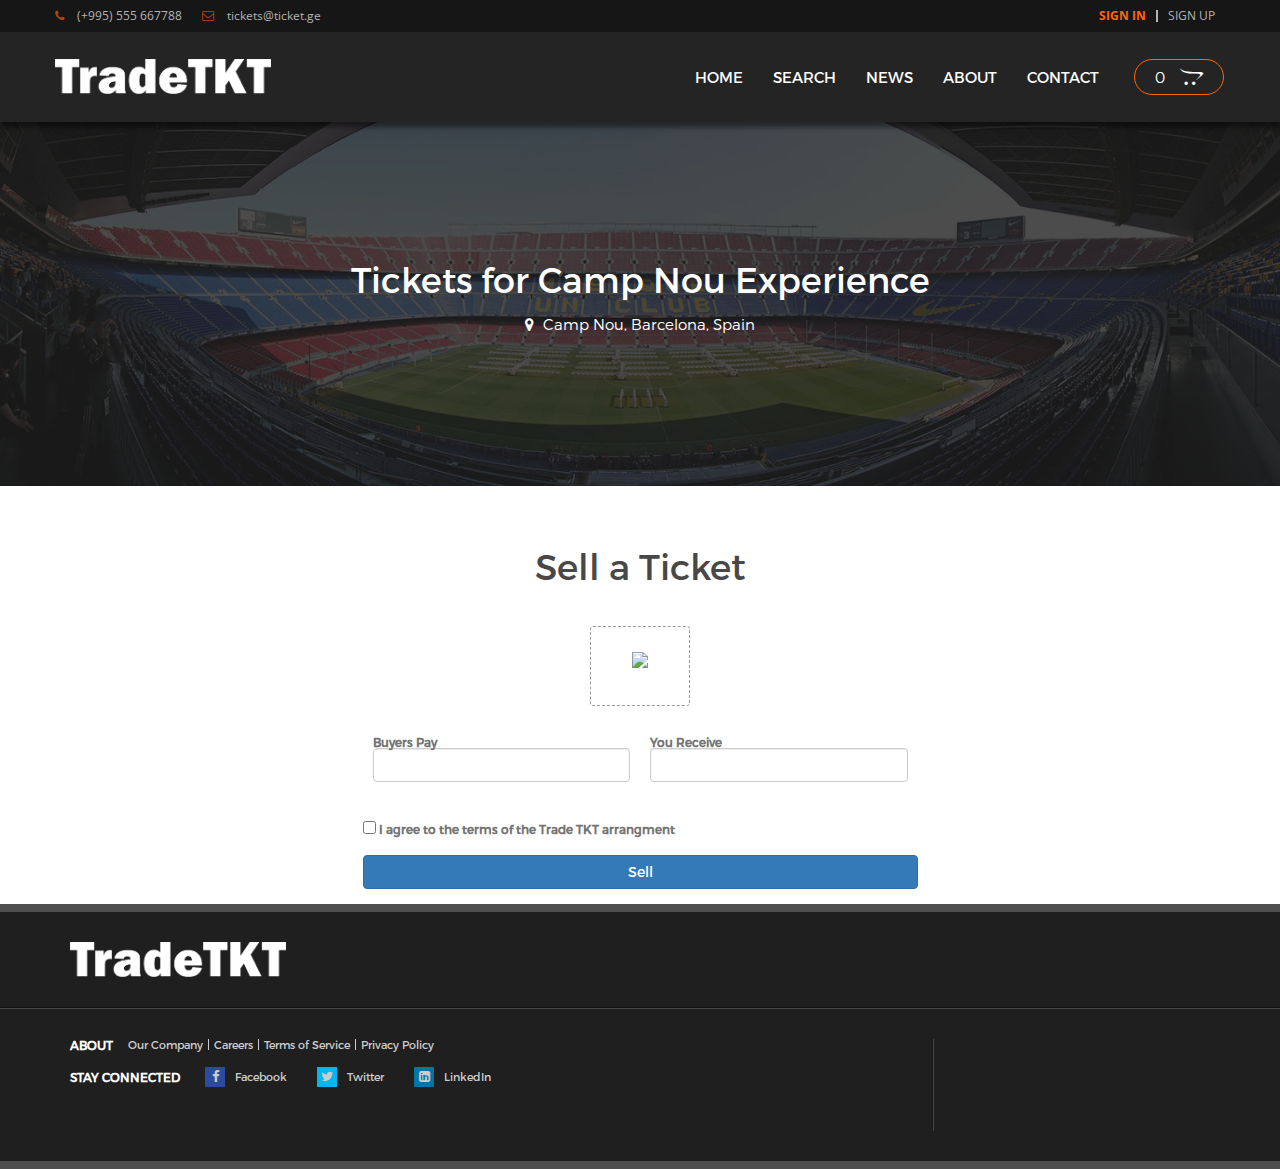
==== commit 95babe44: "MVP-Final" ====
--- a/sell.html
+++ b/sell.html
@@ -153,7 +153,7 @@
                   </div>
                 </div>
                 
-                <div class="form-group mt-3 mb-3">
+                <div class="form-group mt-3 mb-3" style="margin: 20px 0 20px 0;">
                   <div class="custom-control custom-checkbox">
                     <input type="checkbox" class="custom-control-input" id="agree-terms" name="agree-terms"
                       data-parsley-multiple="agree-terms">
